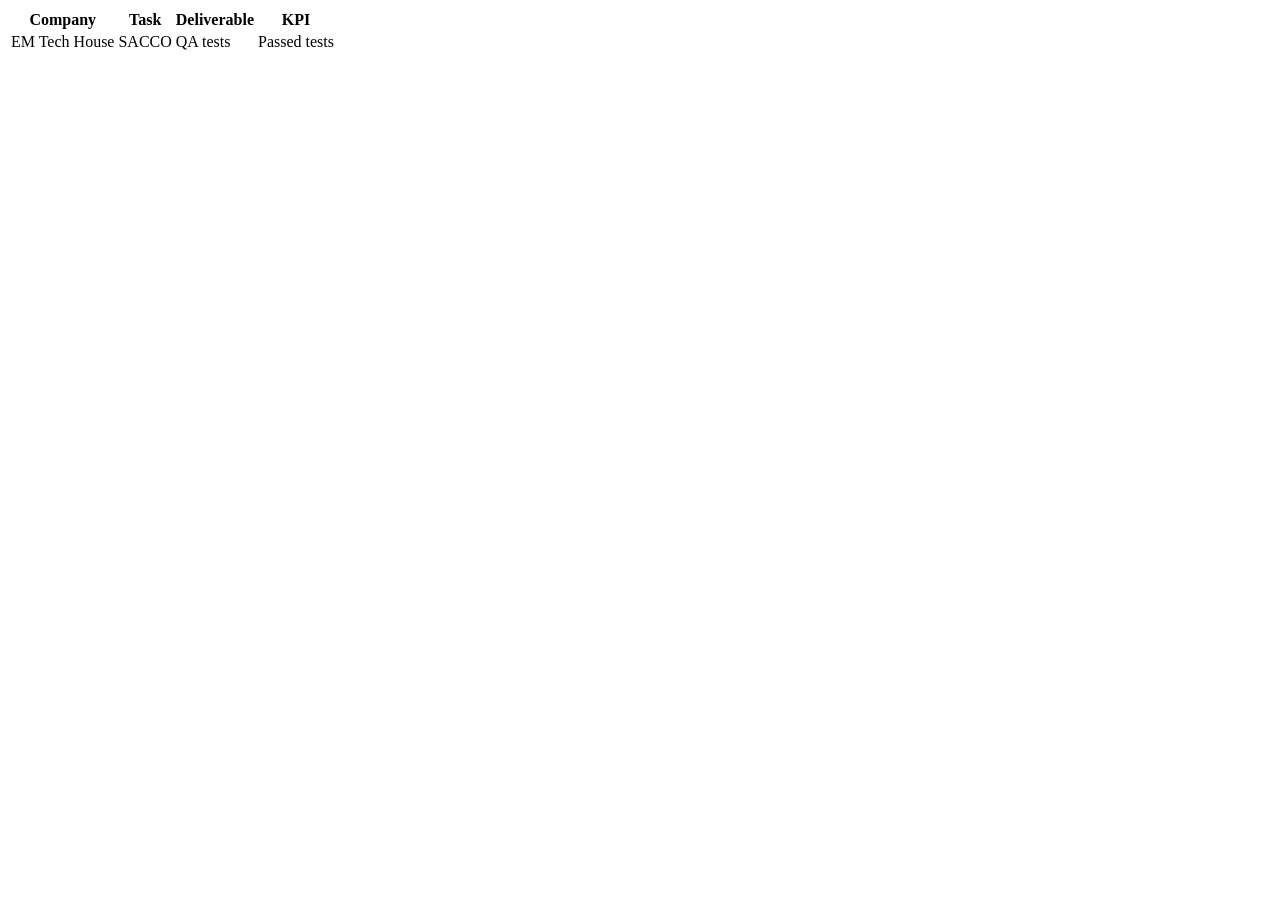
==== index.html @ 71e4b723 "first commit to save project progress" ====
<!DOCTYPE html>

    <head>
        <meta charset="utf-8">
        <meta http-equiv="X-UA-Compatible" content="IE=edge">
        <title></title>
        <meta name="description" content="">
        <meta name="viewport" content="width=device-width, initial-scale=1">
        <link rel="stylesheet" href="">
    </head>
    <body>
        <div class="table-container">
        <table>
            <tr>
                <th>Company</th>
                <th>Task</th>
                <th>Deliverable</th>
                <th>KPI</th>

            </tr>
            <tr>
                <td>EM Tech House </td>
                <td> SACCO </td>
                <td> QA tests</td>
                <td> Passed tests </td>

            </tr>

             <tr>

                
            </tr>
        </table>
        </div>
        <script src="" async defer></script>
    </body>
</html>
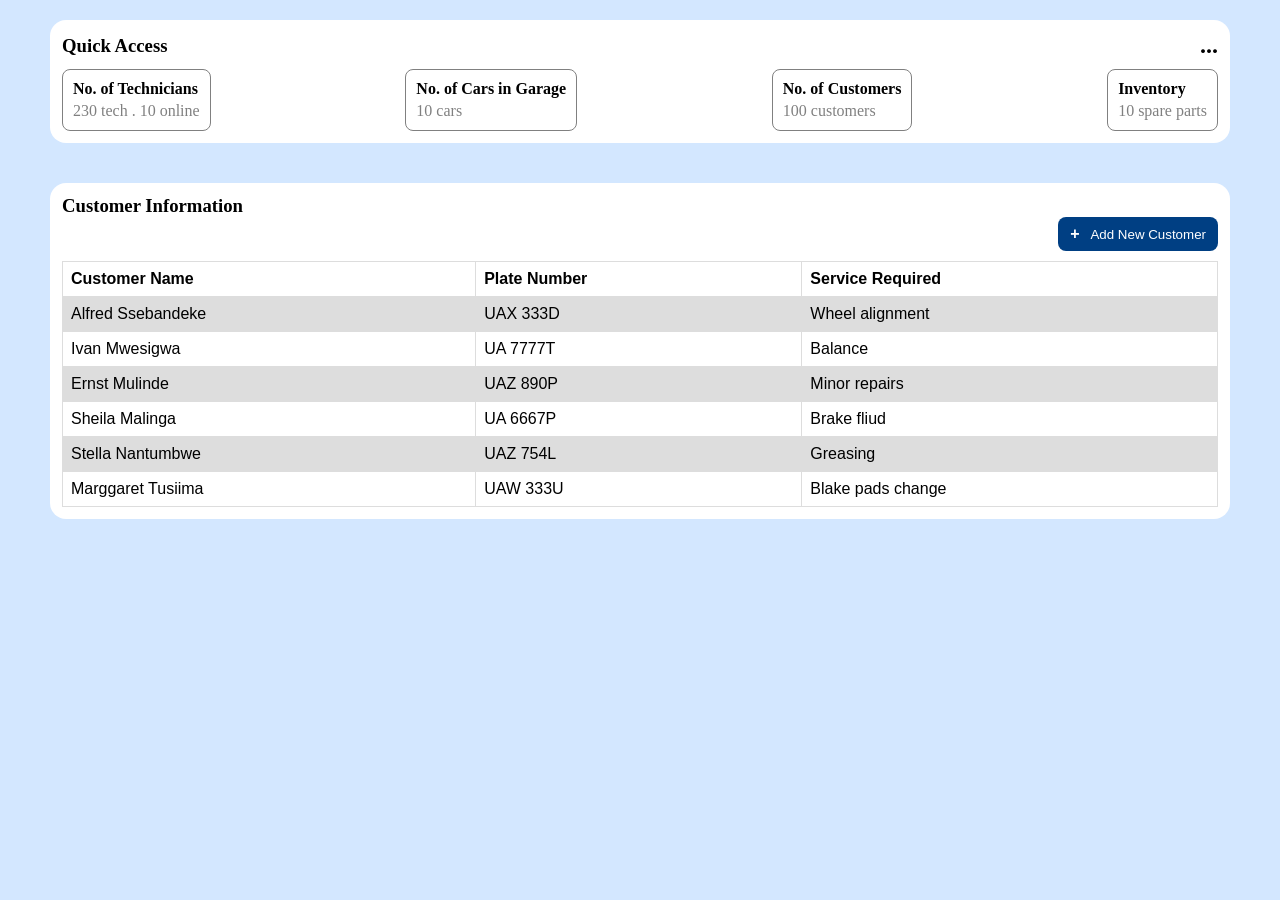
==== commit 0cf45b5e: "dashboard edits using css" ====
--- a/index.html
+++ b/index.html
@@ -1,37 +1,181 @@
 <!DOCTYPE html>
+<html lang="en">
 
-    <head>
-        <meta charset="utf-8">
-        <meta http-equiv="X-UA-Compatible" content="IE=edge">
-        <title></title>
-        <meta name="description" content="">
-        <meta name="viewport" content="width=device-width, initial-scale=1">
-        <link rel="stylesheet" href="">
-    </head>
-    <body>
-        <div class="table-container">
-        <table>
-            <tr>
-                <th>Company</th>
-                <th>Task</th>
-                <th>Deliverable</th>
-                <th>KPI</th>
+<head>
+    <meta charset="UTF-8">
+    <meta name="viewport" content="width=device-width, initial-scale=1.0">
+    <title>Oyera Bay Service - Dashboard</title>
+</head>
+<style>
+    *,
+    body {
+        margin: 0;
+        padding: 0;
+        box-sizing: border-box;
+    }
 
-            </tr>
-            <tr>
-                <td>EM Tech House </td>
-                <td> SACCO </td>
-                <td> QA tests</td>
-                <td> Passed tests </td>
+    .container {
+        width: 100%;
+        height: 100vh;
+        background-color: rgb(211, 231, 255);
+        display: flex;
+        flex-direction: column;
+    }
 
-            </tr>
+    .card-container, .table-section {
+        background-color: white;
+        margin: 20px 50px;
+        padding: 12px;
+        border-radius: 16px;
+        display: flex;
+        flex-direction: column;
+    }
 
-             <tr>
+    #quick-access-section {
+        display: flex;
+        flex-direction: row;
+        justify-content: space-between;
+        align-items: center;
+        margin-bottom: 10px;
+    }
 
-                
-            </tr>
-        </table>
+    #cards-section {
+        display: flex;
+        justify-content: space-between;
+    }
+
+    #cards-section section {
+        padding: 10px;
+        border-width: 1px;
+        border-style: solid;
+        border-color: grey;
+        border-radius: 8px;
+    }
+
+    .card-title {
+        margin-bottom: 4px;
+        font-weight: bold;
+    }
+
+    .sub-title {
+        color: grey;
+    }
+
+    table {
+        font-family: arial, sans-serif;
+        border-collapse: collapse;
+        width: 100%;
+    }
+
+    td,
+    th {
+        border: 1px solid #dddddd;
+        text-align: left;
+        padding: 8px;
+    }
+
+    tr:nth-child(even) {
+        background-color: #dddddd;
+    }
+
+    #table-btn {
+        display: flex;
+        justify-content: end;
+        margin-bottom: 10px;
+    }
+
+    button {
+        padding: 8px 12px;
+        background-color: rgb(0, 63, 131);
+        color: white;
+        border: none;
+        border-radius: 8px;
+        cursor: pointer;
+    }
+
+    .icon{
+        font-size: 16px;
+        font-weight: bold;
+        margin-right: 8px;
+    }
+
+    .more {
+        font-size: 24px;
+        font-weight: bold;
+    }
+</style>
+
+<body>
+    <div class="container">
+        <div class="card-container">
+            <div id="quick-access-section">
+                <h3>Quick Access</h3>
+                <p class="more">...</p>
+            </div>
+            <div id="cards-section">
+                <section>
+                    <p class="card-title">No. of Technicians</p>
+                    <p class="sub-title"><span>230 tech .</span> 10 online</p>
+                </section>
+                <section>
+                    <p class="card-title">No. of Cars in Garage</p>
+                    <p class="sub-title"><span>10 cars</span></p>
+                </section>
+                <section>
+                    <p class="card-title">No. of Customers</p>
+                    <p class="sub-title">100 customers</p>
+                </section>
+                <section>
+                    <p class="card-title">Inventory</p>
+                    <p class="sub-title"><span>10 spare parts</span></p>
+                </section>
+            </div>
         </div>
-        <script src="" async defer></script>
-    </body>
+        <div class="table-section">
+            <h3>Customer Information</h3>
+            <div id="table-btn">
+                <button type="button"><span class="icon">+</span> Add New Customer</button>
+            </div>
+    
+            <table>
+                <tr>
+                    <th>Customer Name</th>
+                    <th>Plate Number</th>
+                    <th>Service Required</th>
+                </tr>
+                <tr>
+                    <td>Alfred Ssebandeke</td>
+                    <td>UAX 333D</td>
+                    <td>Wheel alignment</td>
+                </tr>
+                <tr>
+                    <td>Ivan Mwesigwa</td>
+                    <td>UA 7777T</td>
+                    <td>Balance</td>
+                </tr>
+                <tr>
+                    <td>Ernst Mulinde</td>
+                    <td>UAZ 890P</td>
+                    <td>Minor repairs</td>
+                </tr>
+                <tr>
+                    <td>Sheila Malinga</td>
+                    <td>UA 6667P</td>
+                    <td>Brake fliud</td>
+                </tr>
+                <tr>
+                    <td>Stella Nantumbwe</td>
+                    <td>UAZ 754L</td>
+                    <td>Greasing</td>
+                </tr>
+                <tr>
+                    <td>Marggaret Tusiima</td>
+                    <td>UAW 333U</td>
+                    <td>Blake pads change</td>
+                </tr>
+            </table>
+        </div>
+    </div>
+</body>
+
 </html>
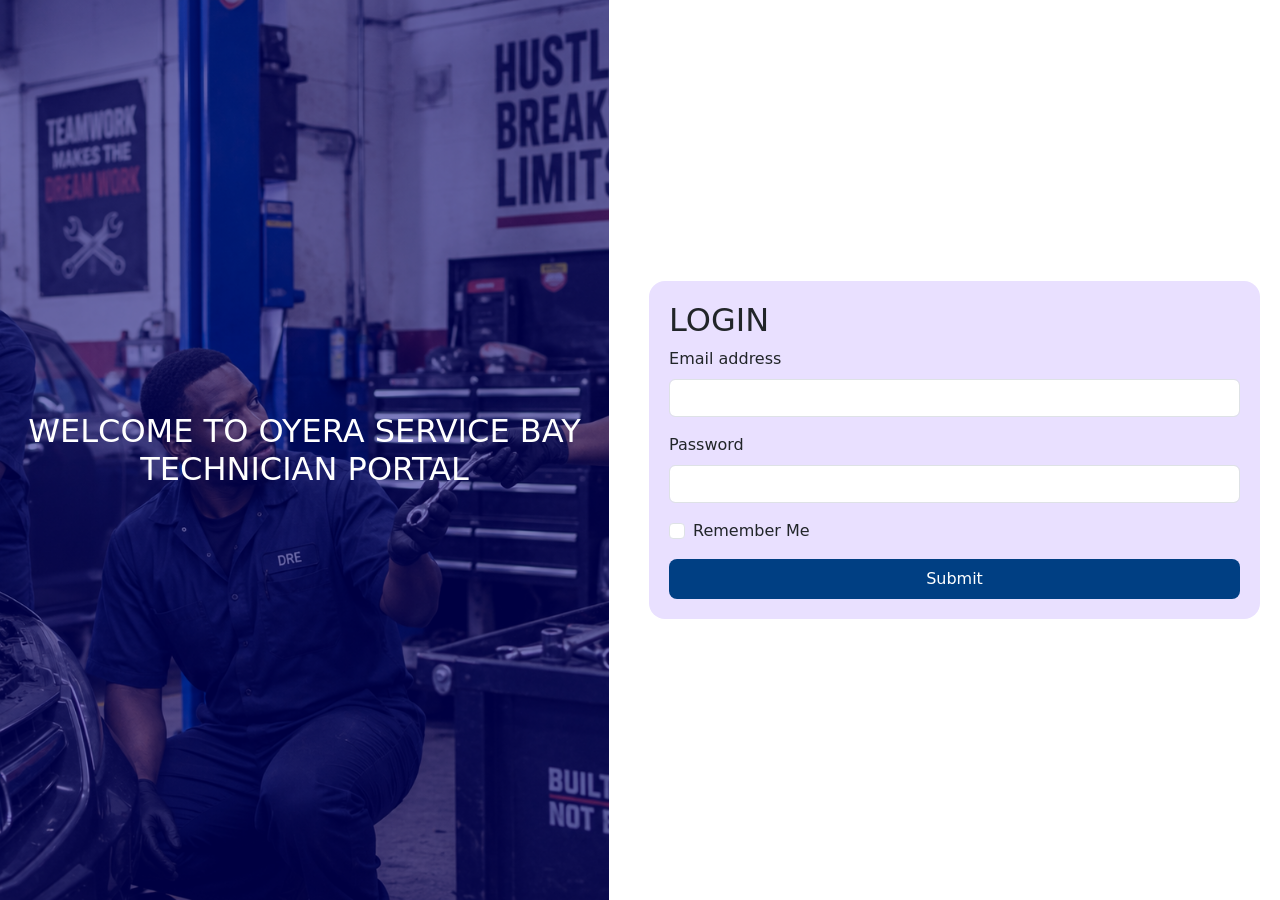
==== commit 6c061b35: "login page creation" ====
--- a/index.html
+++ b/index.html
@@ -4,177 +4,43 @@
 <head>
     <meta charset="UTF-8">
     <meta name="viewport" content="width=device-width, initial-scale=1.0">
-    <title>Oyera Bay Service - Dashboard</title>
+    <title>OYERA SERVICE BAY</title>
+    <link rel="stylesheet" href="bootstrap/style.css">
+    <link rel="stylesheet" href="style.css">
 </head>
-<style>
-    *,
-    body {
-        margin: 0;
-        padding: 0;
-        box-sizing: border-box;
-    }
-
-    .container {
-        width: 100%;
-        height: 100vh;
-        background-color: rgb(211, 231, 255);
-        display: flex;
-        flex-direction: column;
-    }
-
-    .card-container, .table-section {
-        background-color: white;
-        margin: 20px 50px;
-        padding: 12px;
-        border-radius: 16px;
-        display: flex;
-        flex-direction: column;
-    }
-
-    #quick-access-section {
-        display: flex;
-        flex-direction: row;
-        justify-content: space-between;
-        align-items: center;
-        margin-bottom: 10px;
-    }
-
-    #cards-section {
-        display: flex;
-        justify-content: space-between;
-    }
-
-    #cards-section section {
-        padding: 10px;
-        border-width: 1px;
-        border-style: solid;
-        border-color: grey;
-        border-radius: 8px;
-    }
-
-    .card-title {
-        margin-bottom: 4px;
-        font-weight: bold;
-    }
-
-    .sub-title {
-        color: grey;
-    }
-
-    table {
-        font-family: arial, sans-serif;
-        border-collapse: collapse;
-        width: 100%;
-    }
-
-    td,
-    th {
-        border: 1px solid #dddddd;
-        text-align: left;
-        padding: 8px;
-    }
-
-    tr:nth-child(even) {
-        background-color: #dddddd;
-    }
-
-    #table-btn {
-        display: flex;
-        justify-content: end;
-        margin-bottom: 10px;
-    }
-
-    button {
-        padding: 8px 12px;
-        background-color: rgb(0, 63, 131);
-        color: white;
-        border: none;
-        border-radius: 8px;
-        cursor: pointer;
-    }
-
-    .icon{
-        font-size: 16px;
-        font-weight: bold;
-        margin-right: 8px;
-    }
-
-    .more {
-        font-size: 24px;
-        font-weight: bold;
-    }
-</style>
 
 <body>
-    <div class="container">
-        <div class="card-container">
-            <div id="quick-access-section">
-                <h3>Quick Access</h3>
-                <p class="more">...</p>
-            </div>
-            <div id="cards-section">
-                <section>
-                    <p class="card-title">No. of Technicians</p>
-                    <p class="sub-title"><span>230 tech .</span> 10 online</p>
-                </section>
-                <section>
-                    <p class="card-title">No. of Cars in Garage</p>
-                    <p class="sub-title"><span>10 cars</span></p>
-                </section>
-                <section>
-                    <p class="card-title">No. of Customers</p>
-                    <p class="sub-title">100 customers</p>
-                </section>
-                <section>
-                    <p class="card-title">Inventory</p>
-                    <p class="sub-title"><span>10 spare parts</span></p>
-                </section>
-            </div>
+    <div class="login-container">
+        <div class="login-img text-bg-dark">
+  <img src="images/mechanics.png" class="card-img" alt="...">
+  
+  <div class="card-img-overlay">
+    <h2 class="card-text">WELCOME TO OYERA SERVICE BAY TECHNICIAN PORTAL</h2>
+    
+  </div>
+</div>
+
+        <div class="login-form">
+            <h2>LOGIN</h2>
+            <form>
+                <div class="mb-3">
+                    <label for="exampleInputEmail1" class="form-label">Email address</label>
+                    <input type="email" class="form-control" id="exampleInputEmail1" aria-describedby="emailHelp">
+                    
+                </div>
+                <div class="mb-3">
+                    <label for="exampleInputPassword1" class="form-label">Password</label>
+                    <input type="password" class="form-control" id="exampleInputPassword1">
+                </div>
+                <div class="mb-3 form-check">
+                    <input type="checkbox" class="form-check-input" id="exampleCheck1">
+                    <label class="form-check-label" for="exampleCheck1">Remember Me</label>
+                </div>
+                <a href="dashboard.html"><button type="button" class="btn-login" >Submit</button></a>
+            </form>
+
         </div>
-        <div class="table-section">
-            <h3>Customer Information</h3>
-            <div id="table-btn">
-                <button type="button"><span class="icon">+</span> Add New Customer</button>
-            </div>
-    
-            <table>
-                <tr>
-                    <th>Customer Name</th>
-                    <th>Plate Number</th>
-                    <th>Service Required</th>
-                </tr>
-                <tr>
-                    <td>Alfred Ssebandeke</td>
-                    <td>UAX 333D</td>
-                    <td>Wheel alignment</td>
-                </tr>
-                <tr>
-                    <td>Ivan Mwesigwa</td>
-                    <td>UA 7777T</td>
-                    <td>Balance</td>
-                </tr>
-                <tr>
-                    <td>Ernst Mulinde</td>
-                    <td>UAZ 890P</td>
-                    <td>Minor repairs</td>
-                </tr>
-                <tr>
-                    <td>Sheila Malinga</td>
-                    <td>UA 6667P</td>
-                    <td>Brake fliud</td>
-                </tr>
-                <tr>
-                    <td>Stella Nantumbwe</td>
-                    <td>UAZ 754L</td>
-                    <td>Greasing</td>
-                </tr>
-                <tr>
-                    <td>Marggaret Tusiima</td>
-                    <td>UAW 333U</td>
-                    <td>Blake pads change</td>
-                </tr>
-            </table>
-        </div>
+
     </div>
 </body>
 
--- a/bootstrap/style.css
+++ b/bootstrap/style.css
@@ -0,0 +1,6 @@
+@charset "UTF-8";/*!
+ * Bootstrap  v5.3.8 (https://getbootstrap.com/)
+ * Copyright 2011-2025 The Bootstrap Authors
+ * Licensed under MIT (https://github.com/twbs/bootstrap/blob/main/LICENSE)
+ */:root,[data-bs-theme=light]{--bs-blue:#0d6efd;--bs-indigo:#6610f2;--bs-purple:#6f42c1;--bs-pink:#d63384;--bs-red:#dc3545;--bs-orange:#fd7e14;--bs-yellow:#ffc107;--bs-green:#198754;--bs-teal:#20c997;--bs-cyan:#0dcaf0;--bs-black:#000;--bs-white:#fff;--bs-gray:#6c757d;--bs-gray-dark:#343a40;--bs-gray-100:#f8f9fa;--bs-gray-200:#e9ecef;--bs-gray-300:#dee2e6;--bs-gray-400:#ced4da;--bs-gray-500:#adb5bd;--bs-gray-600:#6c757d;--bs-gray-700:#495057;--bs-gray-800:#343a40;--bs-gray-900:#212529;--bs-primary:#0d6efd;--bs-secondary:#6c757d;--bs-success:#198754;--bs-info:#0dcaf0;--bs-warning:#ffc107;--bs-danger:#dc3545;--bs-light:#f8f9fa;--bs-dark:#212529;--bs-primary-rgb:13,110,253;--bs-secondary-rgb:108,117,125;--bs-success-rgb:25,135,84;--bs-info-rgb:13,202,240;--bs-warning-rgb:255,193,7;--bs-danger-rgb:220,53,69;--bs-light-rgb:248,249,250;--bs-dark-rgb:33,37,41;--bs-primary-text-emphasis:#052c65;--bs-secondary-text-emphasis:#2b2f32;--bs-success-text-emphasis:#0a3622;--bs-info-text-emphasis:#055160;--bs-warning-text-emphasis:#664d03;--bs-danger-text-emphasis:#58151c;--bs-light-text-emphasis:#495057;--bs-dark-text-emphasis:#495057;--bs-primary-bg-subtle:#cfe2ff;--bs-secondary-bg-subtle:#e2e3e5;--bs-success-bg-subtle:#d1e7dd;--bs-info-bg-subtle:#cff4fc;--bs-warning-bg-subtle:#fff3cd;--bs-danger-bg-subtle:#f8d7da;--bs-light-bg-subtle:#fcfcfd;--bs-dark-bg-subtle:#ced4da;--bs-primary-border-subtle:#9ec5fe;--bs-secondary-border-subtle:#c4c8cb;--bs-success-border-subtle:#a3cfbb;--bs-info-border-subtle:#9eeaf9;--bs-warning-border-subtle:#ffe69c;--bs-danger-border-subtle:#f1aeb5;--bs-light-border-subtle:#e9ecef;--bs-dark-border-subtle:#adb5bd;--bs-white-rgb:255,255,255;--bs-black-rgb:0,0,0;--bs-font-sans-serif:system-ui,-apple-system,"Segoe UI",Roboto,"Helvetica Neue","Noto Sans","Liberation Sans",Arial,sans-serif,"Apple Color Emoji","Segoe UI Emoji","Segoe UI Symbol","Noto Color Emoji";--bs-font-monospace:SFMono-Regular,Menlo,Monaco,Consolas,"Liberation Mono","Courier New",monospace;--bs-gradient:linear-gradient(180deg, rgba(255, 255, 255, 0.15), rgba(255, 255, 255, 0));--bs-body-font-family:var(--bs-font-sans-serif);--bs-body-font-size:1rem;--bs-body-font-weight:400;--bs-body-line-height:1.5;--bs-body-color:#212529;--bs-body-color-rgb:33,37,41;--bs-body-bg:#fff;--bs-body-bg-rgb:255,255,255;--bs-emphasis-color:#000;--bs-emphasis-color-rgb:0,0,0;--bs-secondary-color:rgba(33, 37, 41, 0.75);--bs-secondary-color-rgb:33,37,41;--bs-secondary-bg:#e9ecef;--bs-secondary-bg-rgb:233,236,239;--bs-tertiary-color:rgba(33, 37, 41, 0.5);--bs-tertiary-color-rgb:33,37,41;--bs-tertiary-bg:#f8f9fa;--bs-tertiary-bg-rgb:248,249,250;--bs-heading-color:inherit;--bs-link-color:#0d6efd;--bs-link-color-rgb:13,110,253;--bs-link-decoration:underline;--bs-link-hover-color:#0a58ca;--bs-link-hover-color-rgb:10,88,202;--bs-code-color:#d63384;--bs-highlight-color:#212529;--bs-highlight-bg:#fff3cd;--bs-border-width:1px;--bs-border-style:solid;--bs-border-color:#dee2e6;--bs-border-color-translucent:rgba(0, 0, 0, 0.175);--bs-border-radius:0.375rem;--bs-border-radius-sm:0.25rem;--bs-border-radius-lg:0.5rem;--bs-border-radius-xl:1rem;--bs-border-radius-xxl:2rem;--bs-border-radius-2xl:var(--bs-border-radius-xxl);--bs-border-radius-pill:50rem;--bs-box-shadow:0 0.5rem 1rem rgba(0, 0, 0, 0.15);--bs-box-shadow-sm:0 0.125rem 0.25rem rgba(0, 0, 0, 0.075);--bs-box-shadow-lg:0 1rem 3rem rgba(0, 0, 0, 0.175);--bs-box-shadow-inset:inset 0 1px 2px rgba(0, 0, 0, 0.075);--bs-focus-ring-width:0.25rem;--bs-focus-ring-opacity:0.25;--bs-focus-ring-color:rgba(13, 110, 253, 0.25);--bs-form-valid-color:#198754;--bs-form-valid-border-color:#198754;--bs-form-invalid-color:#dc3545;--bs-form-invalid-border-color:#dc3545}[data-bs-theme=dark]{color-scheme:dark;--bs-body-color:#dee2e6;--bs-body-color-rgb:222,226,230;--bs-body-bg:#212529;--bs-body-bg-rgb:33,37,41;--bs-emphasis-color:#fff;--bs-emphasis-color-rgb:255,255,255;--bs-secondary-color:rgba(222, 226, 230, 0.75);--bs-secondary-color-rgb:222,226,230;--bs-secondary-bg:#343a40;--bs-secondary-bg-rgb:52,58,64;--bs-tertiary-color:rgba(222, 226, 230, 0.5);--bs-tertiary-color-rgb:222,226,230;--bs-tertiary-bg:#2b3035;--bs-tertiary-bg-rgb:43,48,53;--bs-primary-text-emphasis:#6ea8fe;--bs-secondary-text-emphasis:#a7acb1;--bs-success-text-emphasis:#75b798;--bs-info-text-emphasis:#6edff6;--bs-warning-text-emphasis:#ffda6a;--bs-danger-text-emphasis:#ea868f;--bs-light-text-emphasis:#f8f9fa;--bs-dark-text-emphasis:#dee2e6;--bs-primary-bg-subtle:#031633;--bs-secondary-bg-subtle:#161719;--bs-success-bg-subtle:#051b11;--bs-info-bg-subtle:#032830;--bs-warning-bg-subtle:#332701;--bs-danger-bg-subtle:#2c0b0e;--bs-light-bg-subtle:#343a40;--bs-dark-bg-subtle:#1a1d20;--bs-primary-border-subtle:#084298;--bs-secondary-border-subtle:#41464b;--bs-success-border-subtle:#0f5132;--bs-info-border-subtle:#087990;--bs-warning-border-subtle:#997404;--bs-danger-border-subtle:#842029;--bs-light-border-subtle:#495057;--bs-dark-border-subtle:#343a40;--bs-heading-color:inherit;--bs-link-color:#6ea8fe;--bs-link-hover-color:#8bb9fe;--bs-link-color-rgb:110,168,254;--bs-link-hover-color-rgb:139,185,254;--bs-code-color:#e685b5;--bs-highlight-color:#dee2e6;--bs-highlight-bg:#664d03;--bs-border-color:#495057;--bs-border-color-translucent:rgba(255, 255, 255, 0.15);--bs-form-valid-color:#75b798;--bs-form-valid-border-color:#75b798;--bs-form-invalid-color:#ea868f;--bs-form-invalid-border-color:#ea868f}*,::after,::before{box-sizing:border-box}@media (prefers-reduced-motion:no-preference){:root{scroll-behavior:smooth}}body{margin:0;font-family:var(--bs-body-font-family);font-size:var(--bs-body-font-size);font-weight:var(--bs-body-font-weight);line-height:var(--bs-body-line-height);color:var(--bs-body-color);text-align:var(--bs-body-text-align);background-color:var(--bs-body-bg);-webkit-text-size-adjust:100%;-webkit-tap-highlight-color:transparent}hr{margin:1rem 0;color:inherit;border:0;border-top:var(--bs-border-width) solid;opacity:.25}.h1,.h2,.h3,.h4,.h5,.h6,h1,h2,h3,h4,h5,h6{margin-top:0;margin-bottom:.5rem;font-weight:500;line-height:1.2;color:var(--bs-heading-color)}.h1,h1{font-size:calc(1.375rem + 1.5vw)}@media (min-width:1200px){.h1,h1{font-size:2.5rem}}.h2,h2{font-size:calc(1.325rem + .9vw)}@media (min-width:1200px){.h2,h2{font-size:2rem}}.h3,h3{font-size:calc(1.3rem + .6vw)}@media (min-width:1200px){.h3,h3{font-size:1.75rem}}.h4,h4{font-size:calc(1.275rem + .3vw)}@media (min-width:1200px){.h4,h4{font-size:1.5rem}}.h5,h5{font-size:1.25rem}.h6,h6{font-size:1rem}p{margin-top:0;margin-bottom:1rem}abbr[title]{-webkit-text-decoration:underline dotted;text-decoration:underline dotted;cursor:help;-webkit-text-decoration-skip-ink:none;text-decoration-skip-ink:none}address{margin-bottom:1rem;font-style:normal;line-height:inherit}ol,ul{padding-left:2rem}dl,ol,ul{margin-top:0;margin-bottom:1rem}ol ol,ol ul,ul ol,ul ul{margin-bottom:0}dt{font-weight:700}dd{margin-bottom:.5rem;margin-left:0}blockquote{margin:0 0 1rem}b,strong{font-weight:bolder}.small,small{font-size:.875em}.mark,mark{padding:.1875em;color:var(--bs-highlight-color);background-color:var(--bs-highlight-bg)}sub,sup{position:relative;font-size:.75em;line-height:0;vertical-align:baseline}sub{bottom:-.25em}sup{top:-.5em}a{color:rgba(var(--bs-link-color-rgb),var(--bs-link-opacity,1));text-decoration:underline}a:hover{--bs-link-color-rgb:var(--bs-link-hover-color-rgb)}a:not([href]):not([class]),a:not([href]):not([class]):hover{color:inherit;text-decoration:none}code,kbd,pre,samp{font-family:var(--bs-font-monospace);font-size:1em}pre{display:block;margin-top:0;margin-bottom:1rem;overflow:auto;font-size:.875em}pre code{font-size:inherit;color:inherit;word-break:normal}code{font-size:.875em;color:var(--bs-code-color);word-wrap:break-word}a>code{color:inherit}kbd{padding:.1875rem .375rem;font-size:.875em;color:var(--bs-body-bg);background-color:var(--bs-body-color);border-radius:.25rem}kbd kbd{padding:0;font-size:1em}figure{margin:0 0 1rem}img,svg{vertical-align:middle}table{caption-side:bottom;border-collapse:collapse}caption{padding-top:.5rem;padding-bottom:.5rem;color:var(--bs-secondary-color);text-align:left}th{text-align:inherit;text-align:-webkit-match-parent}tbody,td,tfoot,th,thead,tr{border-color:inherit;border-style:solid;border-width:0}label{display:inline-block}button{border-radius:0}button:focus:not(:focus-visible){outline:0}button,input,optgroup,select,textarea{margin:0;font-family:inherit;font-size:inherit;line-height:inherit}button,select{text-transform:none}[role=button]{cursor:pointer}select{word-wrap:normal}select:disabled{opacity:1}[list]:not([type=date]):not([type=datetime-local]):not([type=month]):not([type=week]):not([type=time])::-webkit-calendar-picker-indicator{display:none!important}[type=button],[type=reset],[type=submit],button{-webkit-appearance:button}[type=button]:not(:disabled),[type=reset]:not(:disabled),[type=submit]:not(:disabled),button:not(:disabled){cursor:pointer}::-moz-focus-inner{padding:0;border-style:none}textarea{resize:vertical}fieldset{min-width:0;padding:0;margin:0;border:0}legend{float:left;width:100%;padding:0;margin-bottom:.5rem;line-height:inherit;font-size:calc(1.275rem + .3vw)}@media (min-width:1200px){legend{font-size:1.5rem}}legend+*{clear:left}::-webkit-datetime-edit-day-field,::-webkit-datetime-edit-fields-wrapper,::-webkit-datetime-edit-hour-field,::-webkit-datetime-edit-minute,::-webkit-datetime-edit-month-field,::-webkit-datetime-edit-text,::-webkit-datetime-edit-year-field{padding:0}::-webkit-inner-spin-button{height:auto}[type=search]{-webkit-appearance:textfield;outline-offset:-2px}[type=search]::-webkit-search-cancel-button{cursor:pointer;filter:grayscale(1)}::-webkit-search-decoration{-webkit-appearance:none}::-webkit-color-swatch-wrapper{padding:0}::-webkit-file-upload-button{font:inherit;-webkit-appearance:button}::file-selector-button{font:inherit;-webkit-appearance:button}output{display:inline-block}iframe{border:0}summary{display:list-item;cursor:pointer}progress{vertical-align:baseline}[hidden]{display:none!important}.lead{font-size:1.25rem;font-weight:300}.display-1{font-weight:300;line-height:1.2;font-size:calc(1.625rem + 4.5vw)}@media (min-width:1200px){.display-1{font-size:5rem}}.display-2{font-weight:300;line-height:1.2;font-size:calc(1.575rem + 3.9vw)}@media (min-width:1200px){.display-2{font-size:4.5rem}}.display-3{font-weight:300;line-height:1.2;font-size:calc(1.525rem + 3.3vw)}@media (min-width:1200px){.display-3{font-size:4rem}}.display-4{font-weight:300;line-height:1.2;font-size:calc(1.475rem + 2.7vw)}@media (min-width:1200px){.display-4{font-size:3.5rem}}.display-5{font-weight:300;line-height:1.2;font-size:calc(1.425rem + 2.1vw)}@media (min-width:1200px){.display-5{font-size:3rem}}.display-6{font-weight:300;line-height:1.2;font-size:calc(1.375rem + 1.5vw)}@media (min-width:1200px){.display-6{font-size:2.5rem}}.list-unstyled{padding-left:0;list-style:none}.list-inline{padding-left:0;list-style:none}.list-inline-item{display:inline-block}.list-inline-item:not(:last-child){margin-right:.5rem}.initialism{font-size:.875em;text-transform:uppercase}.blockquote{margin-bottom:1rem;font-size:1.25rem}.blockquote>:last-child{margin-bottom:0}.blockquote-footer{margin-top:-1rem;margin-bottom:1rem;font-size:.875em;color:#6c757d}.blockquote-footer::before{content:"— "}.img-fluid{max-width:100%;height:auto}.img-thumbnail{padding:.25rem;background-color:var(--bs-body-bg);border:var(--bs-border-width) solid var(--bs-border-color);border-radius:var(--bs-border-radius);max-width:100%;height:auto}.figure{display:inline-block}.figure-img{margin-bottom:.5rem;line-height:1}.figure-caption{font-size:.875em;color:var(--bs-secondary-color)}.container,.container-fluid,.container-lg,.container-md,.container-sm,.container-xl,.container-xxl{--bs-gutter-x:1.5rem;--bs-gutter-y:0;width:100%;padding-right:calc(var(--bs-gutter-x) * .5);padding-left:calc(var(--bs-gutter-x) * .5);margin-right:auto;margin-left:auto}@media (min-width:576px){.container,.container-sm{max-width:540px}}@media (min-width:768px){.container,.container-md,.container-sm{max-width:720px}}@media (min-width:992px){.container,.container-lg,.container-md,.container-sm{max-width:960px}}@media (min-width:1200px){.container,.container-lg,.container-md,.container-sm,.container-xl{max-width:1140px}}@media (min-width:1400px){.container,.container-lg,.container-md,.container-sm,.container-xl,.container-xxl{max-width:1320px}}:root{--bs-breakpoint-xs:0;--bs-breakpoint-sm:576px;--bs-breakpoint-md:768px;--bs-breakpoint-lg:992px;--bs-breakpoint-xl:1200px;--bs-breakpoint-xxl:1400px}.row{--bs-gutter-x:1.5rem;--bs-gutter-y:0;display:flex;flex-wrap:wrap;margin-top:calc(-1 * var(--bs-gutter-y));margin-right:calc(-.5 * var(--bs-gutter-x));margin-left:calc(-.5 * var(--bs-gutter-x))}.row>*{flex-shrink:0;width:100%;max-width:100%;padding-right:calc(var(--bs-gutter-x) * .5);padding-left:calc(var(--bs-gutter-x) * .5);margin-top:var(--bs-gutter-y)}.col{flex:1 0 0}.row-cols-auto>*{flex:0 0 auto;width:auto}.row-cols-1>*{flex:0 0 auto;width:100%}.row-cols-2>*{flex:0 0 auto;width:50%}.row-cols-3>*{flex:0 0 auto;width:33.33333333%}.row-cols-4>*{flex:0 0 auto;width:25%}.row-cols-5>*{flex:0 0 auto;width:20%}.row-cols-6>*{flex:0 0 auto;width:16.66666667%}.col-auto{flex:0 0 auto;width:auto}.col-1{flex:0 0 auto;width:8.33333333%}.col-2{flex:0 0 auto;width:16.66666667%}.col-3{flex:0 0 auto;width:25%}.col-4{flex:0 0 auto;width:33.33333333%}.col-5{flex:0 0 auto;width:41.66666667%}.col-6{flex:0 0 auto;width:50%}.col-7{flex:0 0 auto;width:58.33333333%}.col-8{flex:0 0 auto;width:66.66666667%}.col-9{flex:0 0 auto;width:75%}.col-10{flex:0 0 auto;width:83.33333333%}.col-11{flex:0 0 auto;width:91.66666667%}.col-12{flex:0 0 auto;width:100%}.offset-1{margin-left:8.33333333%}.offset-2{margin-left:16.66666667%}.offset-3{margin-left:25%}.offset-4{margin-left:33.33333333%}.offset-5{margin-left:41.66666667%}.offset-6{margin-left:50%}.offset-7{margin-left:58.33333333%}.offset-8{margin-left:66.66666667%}.offset-9{margin-left:75%}.offset-10{margin-left:83.33333333%}.offset-11{margin-left:91.66666667%}.g-0,.gx-0{--bs-gutter-x:0}.g-0,.gy-0{--bs-gutter-y:0}.g-1,.gx-1{--bs-gutter-x:0.25rem}.g-1,.gy-1{--bs-gutter-y:0.25rem}.g-2,.gx-2{--bs-gutter-x:0.5rem}.g-2,.gy-2{--bs-gutter-y:0.5rem}.g-3,.gx-3{--bs-gutter-x:1rem}.g-3,.gy-3{--bs-gutter-y:1rem}.g-4,.gx-4{--bs-gutter-x:1.5rem}.g-4,.gy-4{--bs-gutter-y:1.5rem}.g-5,.gx-5{--bs-gutter-x:3rem}.g-5,.gy-5{--bs-gutter-y:3rem}@media (min-width:576px){.col-sm{flex:1 0 0}.row-cols-sm-auto>*{flex:0 0 auto;width:auto}.row-cols-sm-1>*{flex:0 0 auto;width:100%}.row-cols-sm-2>*{flex:0 0 auto;width:50%}.row-cols-sm-3>*{flex:0 0 auto;width:33.33333333%}.row-cols-sm-4>*{flex:0 0 auto;width:25%}.row-cols-sm-5>*{flex:0 0 auto;width:20%}.row-cols-sm-6>*{flex:0 0 auto;width:16.66666667%}.col-sm-auto{flex:0 0 auto;width:auto}.col-sm-1{flex:0 0 auto;width:8.33333333%}.col-sm-2{flex:0 0 auto;width:16.66666667%}.col-sm-3{flex:0 0 auto;width:25%}.col-sm-4{flex:0 0 auto;width:33.33333333%}.col-sm-5{flex:0 0 auto;width:41.66666667%}.col-sm-6{flex:0 0 auto;width:50%}.col-sm-7{flex:0 0 auto;width:58.33333333%}.col-sm-8{flex:0 0 auto;width:66.66666667%}.col-sm-9{flex:0 0 auto;width:75%}.col-sm-10{flex:0 0 auto;width:83.33333333%}.col-sm-11{flex:0 0 auto;width:91.66666667%}.col-sm-12{flex:0 0 auto;width:100%}.offset-sm-0{margin-left:0}.offset-sm-1{margin-left:8.33333333%}.offset-sm-2{margin-left:16.66666667%}.offset-sm-3{margin-left:25%}.offset-sm-4{margin-left:33.33333333%}.offset-sm-5{margin-left:41.66666667%}.offset-sm-6{margin-left:50%}.offset-sm-7{margin-left:58.33333333%}.offset-sm-8{margin-left:66.66666667%}.offset-sm-9{margin-left:75%}.offset-sm-10{margin-left:83.33333333%}.offset-sm-11{margin-left:91.66666667%}.g-sm-0,.gx-sm-0{--bs-gutter-x:0}.g-sm-0,.gy-sm-0{--bs-gutter-y:0}.g-sm-1,.gx-sm-1{--bs-gutter-x:0.25rem}.g-sm-1,.gy-sm-1{--bs-gutter-y:0.25rem}.g-sm-2,.gx-sm-2{--bs-gutter-x:0.5rem}.g-sm-2,.gy-sm-2{--bs-gutter-y:0.5rem}.g-sm-3,.gx-sm-3{--bs-gutter-x:1rem}.g-sm-3,.gy-sm-3{--bs-gutter-y:1rem}.g-sm-4,.gx-sm-4{--bs-gutter-x:1.5rem}.g-sm-4,.gy-sm-4{--bs-gutter-y:1.5rem}.g-sm-5,.gx-sm-5{--bs-gutter-x:3rem}.g-sm-5,.gy-sm-5{--bs-gutter-y:3rem}}@media (min-width:768px){.col-md{flex:1 0 0}.row-cols-md-auto>*{flex:0 0 auto;width:auto}.row-cols-md-1>*{flex:0 0 auto;width:100%}.row-cols-md-2>*{flex:0 0 auto;width:50%}.row-cols-md-3>*{flex:0 0 auto;width:33.33333333%}.row-cols-md-4>*{flex:0 0 auto;width:25%}.row-cols-md-5>*{flex:0 0 auto;width:20%}.row-cols-md-6>*{flex:0 0 auto;width:16.66666667%}.col-md-auto{flex:0 0 auto;width:auto}.col-md-1{flex:0 0 auto;width:8.33333333%}.col-md-2{flex:0 0 auto;width:16.66666667%}.col-md-3{flex:0 0 auto;width:25%}.col-md-4{flex:0 0 auto;width:33.33333333%}.col-md-5{flex:0 0 auto;width:41.66666667%}.col-md-6{flex:0 0 auto;width:50%}.col-md-7{flex:0 0 auto;width:58.33333333%}.col-md-8{flex:0 0 auto;width:66.66666667%}.col-md-9{flex:0 0 auto;width:75%}.col-md-10{flex:0 0 auto;width:83.33333333%}.col-md-11{flex:0 0 auto;width:91.66666667%}.col-md-12{flex:0 0 auto;width:100%}.offset-md-0{margin-left:0}.offset-md-1{margin-left:8.33333333%}.offset-md-2{margin-left:16.66666667%}.offset-md-3{margin-left:25%}.offset-md-4{margin-left:33.33333333%}.offset-md-5{margin-left:41.66666667%}.offset-md-6{margin-left:50%}.offset-md-7{margin-left:58.33333333%}.offset-md-8{margin-left:66.66666667%}.offset-md-9{margin-left:75%}.offset-md-10{margin-left:83.33333333%}.offset-md-11{margin-left:91.66666667%}.g-md-0,.gx-md-0{--bs-gutter-x:0}.g-md-0,.gy-md-0{--bs-gutter-y:0}.g-md-1,.gx-md-1{--bs-gutter-x:0.25rem}.g-md-1,.gy-md-1{--bs-gutter-y:0.25rem}.g-md-2,.gx-md-2{--bs-gutter-x:0.5rem}.g-md-2,.gy-md-2{--bs-gutter-y:0.5rem}.g-md-3,.gx-md-3{--bs-gutter-x:1rem}.g-md-3,.gy-md-3{--bs-gutter-y:1rem}.g-md-4,.gx-md-4{--bs-gutter-x:1.5rem}.g-md-4,.gy-md-4{--bs-gutter-y:1.5rem}.g-md-5,.gx-md-5{--bs-gutter-x:3rem}.g-md-5,.gy-md-5{--bs-gutter-y:3rem}}@media (min-width:992px){.col-lg{flex:1 0 0}.row-cols-lg-auto>*{flex:0 0 auto;width:auto}.row-cols-lg-1>*{flex:0 0 auto;width:100%}.row-cols-lg-2>*{flex:0 0 auto;width:50%}.row-cols-lg-3>*{flex:0 0 auto;width:33.33333333%}.row-cols-lg-4>*{flex:0 0 auto;width:25%}.row-cols-lg-5>*{flex:0 0 auto;width:20%}.row-cols-lg-6>*{flex:0 0 auto;width:16.66666667%}.col-lg-auto{flex:0 0 auto;width:auto}.col-lg-1{flex:0 0 auto;width:8.33333333%}.col-lg-2{flex:0 0 auto;width:16.66666667%}.col-lg-3{flex:0 0 auto;width:25%}.col-lg-4{flex:0 0 auto;width:33.33333333%}.col-lg-5{flex:0 0 auto;width:41.66666667%}.col-lg-6{flex:0 0 auto;width:50%}.col-lg-7{flex:0 0 auto;width:58.33333333%}.col-lg-8{flex:0 0 auto;width:66.66666667%}.col-lg-9{flex:0 0 auto;width:75%}.col-lg-10{flex:0 0 auto;width:83.33333333%}.col-lg-11{flex:0 0 auto;width:91.66666667%}.col-lg-12{flex:0 0 auto;width:100%}.offset-lg-0{margin-left:0}.offset-lg-1{margin-left:8.33333333%}.offset-lg-2{margin-left:16.66666667%}.offset-lg-3{margin-left:25%}.offset-lg-4{margin-left:33.33333333%}.offset-lg-5{margin-left:41.66666667%}.offset-lg-6{margin-left:50%}.offset-lg-7{margin-left:58.33333333%}.offset-lg-8{margin-left:66.66666667%}.offset-lg-9{margin-left:75%}.offset-lg-10{margin-left:83.33333333%}.offset-lg-11{margin-left:91.66666667%}.g-lg-0,.gx-lg-0{--bs-gutter-x:0}.g-lg-0,.gy-lg-0{--bs-gutter-y:0}.g-lg-1,.gx-lg-1{--bs-gutter-x:0.25rem}.g-lg-1,.gy-lg-1{--bs-gutter-y:0.25rem}.g-lg-2,.gx-lg-2{--bs-gutter-x:0.5rem}.g-lg-2,.gy-lg-2{--bs-gutter-y:0.5rem}.g-lg-3,.gx-lg-3{--bs-gutter-x:1rem}.g-lg-3,.gy-lg-3{--bs-gutter-y:1rem}.g-lg-4,.gx-lg-4{--bs-gutter-x:1.5rem}.g-lg-4,.gy-lg-4{--bs-gutter-y:1.5rem}.g-lg-5,.gx-lg-5{--bs-gutter-x:3rem}.g-lg-5,.gy-lg-5{--bs-gutter-y:3rem}}@media (min-width:1200px){.col-xl{flex:1 0 0}.row-cols-xl-auto>*{flex:0 0 auto;width:auto}.row-cols-xl-1>*{flex:0 0 auto;width:100%}.row-cols-xl-2>*{flex:0 0 auto;width:50%}.row-cols-xl-3>*{flex:0 0 auto;width:33.33333333%}.row-cols-xl-4>*{flex:0 0 auto;width:25%}.row-cols-xl-5>*{flex:0 0 auto;width:20%}.row-cols-xl-6>*{flex:0 0 auto;width:16.66666667%}.col-xl-auto{flex:0 0 auto;width:auto}.col-xl-1{flex:0 0 auto;width:8.33333333%}.col-xl-2{flex:0 0 auto;width:16.66666667%}.col-xl-3{flex:0 0 auto;width:25%}.col-xl-4{flex:0 0 auto;width:33.33333333%}.col-xl-5{flex:0 0 auto;width:41.66666667%}.col-xl-6{flex:0 0 auto;width:50%}.col-xl-7{flex:0 0 auto;width:58.33333333%}.col-xl-8{flex:0 0 auto;width:66.66666667%}.col-xl-9{flex:0 0 auto;width:75%}.col-xl-10{flex:0 0 auto;width:83.33333333%}.col-xl-11{flex:0 0 auto;width:91.66666667%}.col-xl-12{flex:0 0 auto;width:100%}.offset-xl-0{margin-left:0}.offset-xl-1{margin-left:8.33333333%}.offset-xl-2{margin-left:16.66666667%}.offset-xl-3{margin-left:25%}.offset-xl-4{margin-left:33.33333333%}.offset-xl-5{margin-left:41.66666667%}.offset-xl-6{margin-left:50%}.offset-xl-7{margin-left:58.33333333%}.offset-xl-8{margin-left:66.66666667%}.offset-xl-9{margin-left:75%}.offset-xl-10{margin-left:83.33333333%}.offset-xl-11{margin-left:91.66666667%}.g-xl-0,.gx-xl-0{--bs-gutter-x:0}.g-xl-0,.gy-xl-0{--bs-gutter-y:0}.g-xl-1,.gx-xl-1{--bs-gutter-x:0.25rem}.g-xl-1,.gy-xl-1{--bs-gutter-y:0.25rem}.g-xl-2,.gx-xl-2{--bs-gutter-x:0.5rem}.g-xl-2,.gy-xl-2{--bs-gutter-y:0.5rem}.g-xl-3,.gx-xl-3{--bs-gutter-x:1rem}.g-xl-3,.gy-xl-3{--bs-gutter-y:1rem}.g-xl-4,.gx-xl-4{--bs-gutter-x:1.5rem}.g-xl-4,.gy-xl-4{--bs-gutter-y:1.5rem}.g-xl-5,.gx-xl-5{--bs-gutter-x:3rem}.g-xl-5,.gy-xl-5{--bs-gutter-y:3rem}}@media (min-width:1400px){.col-xxl{flex:1 0 0}.row-cols-xxl-auto>*{flex:0 0 auto;width:auto}.row-cols-xxl-1>*{flex:0 0 auto;width:100%}.row-cols-xxl-2>*{flex:0 0 auto;width:50%}.row-cols-xxl-3>*{flex:0 0 auto;width:33.33333333%}.row-cols-xxl-4>*{flex:0 0 auto;width:25%}.row-cols-xxl-5>*{flex:0 0 auto;width:20%}.row-cols-xxl-6>*{flex:0 0 auto;width:16.66666667%}.col-xxl-auto{flex:0 0 auto;width:auto}.col-xxl-1{flex:0 0 auto;width:8.33333333%}.col-xxl-2{flex:0 0 auto;width:16.66666667%}.col-xxl-3{flex:0 0 auto;width:25%}.col-xxl-4{flex:0 0 auto;width:33.33333333%}.col-xxl-5{flex:0 0 auto;width:41.66666667%}.col-xxl-6{flex:0 0 auto;width:50%}.col-xxl-7{flex:0 0 auto;width:58.33333333%}.col-xxl-8{flex:0 0 auto;width:66.66666667%}.col-xxl-9{flex:0 0 auto;width:75%}.col-xxl-10{flex:0 0 auto;width:83.33333333%}.col-xxl-11{flex:0 0 auto;width:91.66666667%}.col-xxl-12{flex:0 0 auto;width:100%}.offset-xxl-0{margin-left:0}.offset-xxl-1{margin-left:8.33333333%}.offset-xxl-2{margin-left:16.66666667%}.offset-xxl-3{margin-left:25%}.offset-xxl-4{margin-left:33.33333333%}.offset-xxl-5{margin-left:41.66666667%}.offset-xxl-6{margin-left:50%}.offset-xxl-7{margin-left:58.33333333%}.offset-xxl-8{margin-left:66.66666667%}.offset-xxl-9{margin-left:75%}.offset-xxl-10{margin-left:83.33333333%}.offset-xxl-11{margin-left:91.66666667%}.g-xxl-0,.gx-xxl-0{--bs-gutter-x:0}.g-xxl-0,.gy-xxl-0{--bs-gutter-y:0}.g-xxl-1,.gx-xxl-1{--bs-gutter-x:0.25rem}.g-xxl-1,.gy-xxl-1{--bs-gutter-y:0.25rem}.g-xxl-2,.gx-xxl-2{--bs-gutter-x:0.5rem}.g-xxl-2,.gy-xxl-2{--bs-gutter-y:0.5rem}.g-xxl-3,.gx-xxl-3{--bs-gutter-x:1rem}.g-xxl-3,.gy-xxl-3{--bs-gutter-y:1rem}.g-xxl-4,.gx-xxl-4{--bs-gutter-x:1.5rem}.g-xxl-4,.gy-xxl-4{--bs-gutter-y:1.5rem}.g-xxl-5,.gx-xxl-5{--bs-gutter-x:3rem}.g-xxl-5,.gy-xxl-5{--bs-gutter-y:3rem}}.table{--bs-table-color-type:initial;--bs-table-bg-type:initial;--bs-table-color-state:initial;--bs-table-bg-state:initial;--bs-table-color:var(--bs-emphasis-color);--bs-table-bg:var(--bs-body-bg);--bs-table-border-color:var(--bs-border-color);--bs-table-accent-bg:transparent;--bs-table-striped-color:var(--bs-emphasis-color);--bs-table-striped-bg:rgba(var(--bs-emphasis-color-rgb), 0.05);--bs-table-active-color:var(--bs-emphasis-color);--bs-table-active-bg:rgba(var(--bs-emphasis-color-rgb), 0.1);--bs-table-hover-color:var(--bs-emphasis-color);--bs-table-hover-bg:rgba(var(--bs-emphasis-color-rgb), 0.075);width:100%;margin-bottom:1rem;vertical-align:top;border-color:var(--bs-table-border-color)}.table>:not(caption)>*>*{padding:.5rem .5rem;color:var(--bs-table-color-state,var(--bs-table-color-type,var(--bs-table-color)));background-color:var(--bs-table-bg);border-bottom-width:var(--bs-border-width);box-shadow:inset 0 0 0 9999px var(--bs-table-bg-state,var(--bs-table-bg-type,var(--bs-table-accent-bg)))}.table>tbody{vertical-align:inherit}.table>thead{vertical-align:bottom}.table-group-divider{border-top:calc(var(--bs-border-width) * 2) solid currentcolor}.caption-top{caption-side:top}.table-sm>:not(caption)>*>*{padding:.25rem .25rem}.table-bordered>:not(caption)>*{border-width:var(--bs-border-width) 0}.table-bordered>:not(caption)>*>*{border-width:0 var(--bs-border-width)}.table-borderless>:not(caption)>*>*{border-bottom-width:0}.table-borderless>:not(:first-child){border-top-width:0}.table-striped>tbody>tr:nth-of-type(odd)>*{--bs-table-color-type:var(--bs-table-striped-color);--bs-table-bg-type:var(--bs-table-striped-bg)}.table-striped-columns>:not(caption)>tr>:nth-child(2n){--bs-table-color-type:var(--bs-table-striped-color);--bs-table-bg-type:var(--bs-table-striped-bg)}.table-active{--bs-table-color-state:var(--bs-table-active-color);--bs-table-bg-state:var(--bs-table-active-bg)}.table-hover>tbody>tr:hover>*{--bs-table-color-state:var(--bs-table-hover-color);--bs-table-bg-state:var(--bs-table-hover-bg)}.table-primary{--bs-table-color:#000;--bs-table-bg:#cfe2ff;--bs-table-border-color:#a6b5cc;--bs-table-striped-bg:#c5d7f2;--bs-table-striped-color:#000;--bs-table-active-bg:#bacbe6;--bs-table-active-color:#000;--bs-table-hover-bg:#bfd1ec;--bs-table-hover-color:#000;color:var(--bs-table-color);border-color:var(--bs-table-border-color)}.table-secondary{--bs-table-color:#000;--bs-table-bg:#e2e3e5;--bs-table-border-color:#b5b6b7;--bs-table-striped-bg:#d7d8da;--bs-table-striped-color:#000;--bs-table-active-bg:#cbccce;--bs-table-active-color:#000;--bs-table-hover-bg:#d1d2d4;--bs-table-hover-color:#000;color:var(--bs-table-color);border-color:var(--bs-table-border-color)}.table-success{--bs-table-color:#000;--bs-table-bg:#d1e7dd;--bs-table-border-color:#a7b9b1;--bs-table-striped-bg:#c7dbd2;--bs-table-striped-color:#000;--bs-table-active-bg:#bcd0c7;--bs-table-active-color:#000;--bs-table-hover-bg:#c1d6cc;--bs-table-hover-color:#000;color:var(--bs-table-color);border-color:var(--bs-table-border-color)}.table-info{--bs-table-color:#000;--bs-table-bg:#cff4fc;--bs-table-border-color:#a6c3ca;--bs-table-striped-bg:#c5e8ef;--bs-table-striped-color:#000;--bs-table-active-bg:#badce3;--bs-table-active-color:#000;--bs-table-hover-bg:#bfe2e9;--bs-table-hover-color:#000;color:var(--bs-table-color);border-color:var(--bs-table-border-color)}.table-warning{--bs-table-color:#000;--bs-table-bg:#fff3cd;--bs-table-border-color:#ccc2a4;--bs-table-striped-bg:#f2e7c3;--bs-table-striped-color:#000;--bs-table-active-bg:#e6dbb9;--bs-table-active-color:#000;--bs-table-hover-bg:#ece1be;--bs-table-hover-color:#000;color:var(--bs-table-color);border-color:var(--bs-table-border-color)}.table-danger{--bs-table-color:#000;--bs-table-bg:#f8d7da;--bs-table-border-color:#c6acae;--bs-table-striped-bg:#eccccf;--bs-table-striped-color:#000;--bs-table-active-bg:#dfc2c4;--bs-table-active-color:#000;--bs-table-hover-bg:#e5c7ca;--bs-table-hover-color:#000;color:var(--bs-table-color);border-color:var(--bs-table-border-color)}.table-light{--bs-table-color:#000;--bs-table-bg:#f8f9fa;--bs-table-border-color:#c6c7c8;--bs-table-striped-bg:#ecedee;--bs-table-striped-color:#000;--bs-table-active-bg:#dfe0e1;--bs-table-active-color:#000;--bs-table-hover-bg:#e5e6e7;--bs-table-hover-color:#000;color:var(--bs-table-color);border-color:var(--bs-table-border-color)}.table-dark{--bs-table-color:#fff;--bs-table-bg:#212529;--bs-table-border-color:#4d5154;--bs-table-striped-bg:#2c3034;--bs-table-striped-color:#fff;--bs-table-active-bg:#373b3e;--bs-table-active-color:#fff;--bs-table-hover-bg:#323539;--bs-table-hover-color:#fff;color:var(--bs-table-color);border-color:var(--bs-table-border-color)}.table-responsive{overflow-x:auto;-webkit-overflow-scrolling:touch}@media (max-width:575.98px){.table-responsive-sm{overflow-x:auto;-webkit-overflow-scrolling:touch}}@media (max-width:767.98px){.table-responsive-md{overflow-x:auto;-webkit-overflow-scrolling:touch}}@media (max-width:991.98px){.table-responsive-lg{overflow-x:auto;-webkit-overflow-scrolling:touch}}@media (max-width:1199.98px){.table-responsive-xl{overflow-x:auto;-webkit-overflow-scrolling:touch}}@media (max-width:1399.98px){.table-responsive-xxl{overflow-x:auto;-webkit-overflow-scrolling:touch}}.form-label{margin-bottom:.5rem}.col-form-label{padding-top:calc(.375rem + var(--bs-border-width));padding-bottom:calc(.375rem + var(--bs-border-width));margin-bottom:0;font-size:inherit;line-height:1.5}.col-form-label-lg{padding-top:calc(.5rem + var(--bs-border-width));padding-bottom:calc(.5rem + var(--bs-border-width));font-size:1.25rem}.col-form-label-sm{padding-top:calc(.25rem + var(--bs-border-width));padding-bottom:calc(.25rem + var(--bs-border-width));font-size:.875rem}.form-text{margin-top:.25rem;font-size:.875em;color:var(--bs-secondary-color)}.form-control{display:block;width:100%;padding:.375rem .75rem;font-size:1rem;font-weight:400;line-height:1.5;color:var(--bs-body-color);-webkit-appearance:none;-moz-appearance:none;appearance:none;background-color:var(--bs-body-bg);background-clip:padding-box;border:var(--bs-border-width) solid var(--bs-border-color);border-radius:var(--bs-border-radius);transition:border-color .15s ease-in-out,box-shadow .15s ease-in-out}@media (prefers-reduced-motion:reduce){.form-control{transition:none}}.form-control[type=file]{overflow:hidden}.form-control[type=file]:not(:disabled):not([readonly]){cursor:pointer}.form-control:focus{color:var(--bs-body-color);background-color:var(--bs-body-bg);border-color:#86b7fe;outline:0;box-shadow:0 0 0 .25rem rgba(13,110,253,.25)}.form-control::-webkit-date-and-time-value{min-width:85px;height:1.5em;margin:0}.form-control::-webkit-datetime-edit{display:block;padding:0}.form-control::placeholder{color:var(--bs-secondary-color);opacity:1}.form-control:disabled{background-color:var(--bs-secondary-bg);opacity:1}.form-control::-webkit-file-upload-button{padding:.375rem .75rem;margin:-.375rem -.75rem;-webkit-margin-end:.75rem;margin-inline-end:.75rem;color:var(--bs-body-color);background-color:var(--bs-tertiary-bg);pointer-events:none;border-color:inherit;border-style:solid;border-width:0;border-inline-end-width:var(--bs-border-width);border-radius:0;-webkit-transition:color .15s ease-in-out,background-color .15s ease-in-out,border-color .15s ease-in-out,box-shadow .15s ease-in-out;transition:color .15s ease-in-out,background-color .15s ease-in-out,border-color .15s ease-in-out,box-shadow .15s ease-in-out}.form-control::file-selector-button{padding:.375rem .75rem;margin:-.375rem -.75rem;-webkit-margin-end:.75rem;margin-inline-end:.75rem;color:var(--bs-body-color);background-color:var(--bs-tertiary-bg);pointer-events:none;border-color:inherit;border-style:solid;border-width:0;border-inline-end-width:var(--bs-border-width);border-radius:0;transition:color .15s ease-in-out,background-color .15s ease-in-out,border-color .15s ease-in-out,box-shadow .15s ease-in-out}@media (prefers-reduced-motion:reduce){.form-control::-webkit-file-upload-button{-webkit-transition:none;transition:none}.form-control::file-selector-button{transition:none}}.form-control:hover:not(:disabled):not([readonly])::-webkit-file-upload-button{background-color:var(--bs-secondary-bg)}.form-control:hover:not(:disabled):not([readonly])::file-selector-button{background-color:var(--bs-secondary-bg)}.form-control-plaintext{display:block;width:100%;padding:.375rem 0;margin-bottom:0;line-height:1.5;color:var(--bs-body-color);background-color:transparent;border:solid transparent;border-width:var(--bs-border-width) 0}.form-control-plaintext:focus{outline:0}.form-control-plaintext.form-control-lg,.form-control-plaintext.form-control-sm{padding-right:0;padding-left:0}.form-control-sm{min-height:calc(1.5em + .5rem + calc(var(--bs-border-width) * 2));padding:.25rem .5rem;font-size:.875rem;border-radius:var(--bs-border-radius-sm)}.form-control-sm::-webkit-file-upload-button{padding:.25rem .5rem;margin:-.25rem -.5rem;-webkit-margin-end:.5rem;margin-inline-end:.5rem}.form-control-sm::file-selector-button{padding:.25rem .5rem;margin:-.25rem -.5rem;-webkit-margin-end:.5rem;margin-inline-end:.5rem}.form-control-lg{min-height:calc(1.5em + 1rem + calc(var(--bs-border-width) * 2));padding:.5rem 1rem;font-size:1.25rem;border-radius:var(--bs-border-radius-lg)}.form-control-lg::-webkit-file-upload-button{padding:.5rem 1rem;margin:-.5rem -1rem;-webkit-margin-end:1rem;margin-inline-end:1rem}.form-control-lg::file-selector-button{padding:.5rem 1rem;margin:-.5rem -1rem;-webkit-margin-end:1rem;margin-inline-end:1rem}textarea.form-control{min-height:calc(1.5em + .75rem + calc(var(--bs-border-width) * 2))}textarea.form-control-sm{min-height:calc(1.5em + .5rem + calc(var(--bs-border-width) * 2))}textarea.form-control-lg{min-height:calc(1.5em + 1rem + calc(var(--bs-border-width) * 2))}.form-control-color{width:3rem;height:calc(1.5em + .75rem + calc(var(--bs-border-width) * 2));padding:.375rem}.form-control-color:not(:disabled):not([readonly]){cursor:pointer}.form-control-color::-moz-color-swatch{border:0!important;border-radius:var(--bs-border-radius)}.form-control-color::-webkit-color-swatch{border:0!important;border-radius:var(--bs-border-radius)}.form-control-color.form-control-sm{height:calc(1.5em + .5rem + calc(var(--bs-border-width) * 2))}.form-control-color.form-control-lg{height:calc(1.5em + 1rem + calc(var(--bs-border-width) * 2))}.form-select{--bs-form-select-bg-img:url("data:image/svg+xml,%3csvg xmlns='http://www.w3.org/2000/svg' viewBox='0 0 16 16'%3e%3cpath fill='none' stroke='%23343a40' stroke-linecap='round' stroke-linejoin='round' stroke-width='2' d='m2 5 6 6 6-6'/%3e%3c/svg%3e");display:block;width:100%;padding:.375rem 2.25rem .375rem .75rem;font-size:1rem;font-weight:400;line-height:1.5;color:var(--bs-body-color);-webkit-appearance:none;-moz-appearance:none;appearance:none;background-color:var(--bs-body-bg);background-image:var(--bs-form-select-bg-img),var(--bs-form-select-bg-icon,none);background-repeat:no-repeat;background-position:right .75rem center;background-size:16px 12px;border:var(--bs-border-width) solid var(--bs-border-color);border-radius:var(--bs-border-radius);transition:border-color .15s ease-in-out,box-shadow .15s ease-in-out}@media (prefers-reduced-motion:reduce){.form-select{transition:none}}.form-select:focus{border-color:#86b7fe;outline:0;box-shadow:0 0 0 .25rem rgba(13,110,253,.25)}.form-select[multiple],.form-select[size]:not([size="1"]){padding-right:.75rem;background-image:none}.form-select:disabled{background-color:var(--bs-secondary-bg)}.form-select:-moz-focusring{color:transparent;text-shadow:0 0 0 var(--bs-body-color)}.form-select-sm{padding-top:.25rem;padding-bottom:.25rem;padding-left:.5rem;font-size:.875rem;border-radius:var(--bs-border-radius-sm)}.form-select-lg{padding-top:.5rem;padding-bottom:.5rem;padding-left:1rem;font-size:1.25rem;border-radius:var(--bs-border-radius-lg)}[data-bs-theme=dark] .form-select{--bs-form-select-bg-img:url("data:image/svg+xml,%3csvg xmlns='http://www.w3.org/2000/svg' viewBox='0 0 16 16'%3e%3cpath fill='none' stroke='%23dee2e6' stroke-linecap='round' stroke-linejoin='round' stroke-width='2' d='m2 5 6 6 6-6'/%3e%3c/svg%3e")}.form-check{display:block;min-height:1.5rem;padding-left:1.5em;margin-bottom:.125rem}.form-check .form-check-input{float:left;margin-left:-1.5em}.form-check-reverse{padding-right:1.5em;padding-left:0;text-align:right}.form-check-reverse .form-check-input{float:right;margin-right:-1.5em;margin-left:0}.form-check-input{--bs-form-check-bg:var(--bs-body-bg);flex-shrink:0;width:1em;height:1em;margin-top:.25em;vertical-align:top;-webkit-appearance:none;-moz-appearance:none;appearance:none;background-color:var(--bs-form-check-bg);background-image:var(--bs-form-check-bg-image);background-repeat:no-repeat;background-position:center;background-size:contain;border:var(--bs-border-width) solid var(--bs-border-color);-webkit-print-color-adjust:exact;color-adjust:exact;print-color-adjust:exact}.form-check-input[type=checkbox]{border-radius:.25em}.form-check-input[type=radio]{border-radius:50%}.form-check-input:active{filter:brightness(90%)}.form-check-input:focus{border-color:#86b7fe;outline:0;box-shadow:0 0 0 .25rem rgba(13,110,253,.25)}.form-check-input:checked{background-color:#0d6efd;border-color:#0d6efd}.form-check-input:checked[type=checkbox]{--bs-form-check-bg-image:url("data:image/svg+xml,%3csvg xmlns='http://www.w3.org/2000/svg' viewBox='0 0 20 20'%3e%3cpath fill='none' stroke='%23fff' stroke-linecap='round' stroke-linejoin='round' stroke-width='3' d='m6 10 3 3 6-6'/%3e%3c/svg%3e")}.form-check-input:checked[type=radio]{--bs-form-check-bg-image:url("data:image/svg+xml,%3csvg xmlns='http://www.w3.org/2000/svg' viewBox='-4 -4 8 8'%3e%3ccircle r='2' fill='%23fff'/%3e%3c/svg%3e")}.form-check-input[type=checkbox]:indeterminate{background-color:#0d6efd;border-color:#0d6efd;--bs-form-check-bg-image:url("data:image/svg+xml,%3csvg xmlns='http://www.w3.org/2000/svg' viewBox='0 0 20 20'%3e%3cpath fill='none' stroke='%23fff' stroke-linecap='round' stroke-linejoin='round' stroke-width='3' d='M6 10h8'/%3e%3c/svg%3e")}.form-check-input:disabled{pointer-events:none;filter:none;opacity:.5}.form-check-input:disabled~.form-check-label,.form-check-input[disabled]~.form-check-label{cursor:default;opacity:.5}.form-switch{padding-left:2.5em}.form-switch .form-check-input{--bs-form-switch-bg:url("data:image/svg+xml,%3csvg xmlns='http://www.w3.org/2000/svg' viewBox='-4 -4 8 8'%3e%3ccircle r='3' fill='rgba%280, 0, 0, 0.25%29'/%3e%3c/svg%3e");width:2em;margin-left:-2.5em;background-image:var(--bs-form-switch-bg);background-position:left center;border-radius:2em;transition:background-position .15s ease-in-out}@media (prefers-reduced-motion:reduce){.form-switch .form-check-input{transition:none}}.form-switch .form-check-input:focus{--bs-form-switch-bg:url("data:image/svg+xml,%3csvg xmlns='http://www.w3.org/2000/svg' viewBox='-4 -4 8 8'%3e%3ccircle r='3' fill='%2386b7fe'/%3e%3c/svg%3e")}.form-switch .form-check-input:checked{background-position:right center;--bs-form-switch-bg:url("data:image/svg+xml,%3csvg xmlns='http://www.w3.org/2000/svg' viewBox='-4 -4 8 8'%3e%3ccircle r='3' fill='%23fff'/%3e%3c/svg%3e")}.form-switch.form-check-reverse{padding-right:2.5em;padding-left:0}.form-switch.form-check-reverse .form-check-input{margin-right:-2.5em;margin-left:0}.form-check-inline{display:inline-block;margin-right:1rem}.btn-check{position:absolute;clip:rect(0,0,0,0);pointer-events:none}.btn-check:disabled+.btn,.btn-check[disabled]+.btn{pointer-events:none;filter:none;opacity:.65}[data-bs-theme=dark] .form-switch .form-check-input:not(:checked):not(:focus){--bs-form-switch-bg:url("data:image/svg+xml,%3csvg xmlns='http://www.w3.org/2000/svg' viewBox='-4 -4 8 8'%3e%3ccircle r='3' fill='rgba%28255, 255, 255, 0.25%29'/%3e%3c/svg%3e")}.form-range{width:100%;height:1.5rem;padding:0;-webkit-appearance:none;-moz-appearance:none;appearance:none;background-color:transparent}.form-range:focus{outline:0}.form-range:focus::-webkit-slider-thumb{box-shadow:0 0 0 1px #fff,0 0 0 .25rem rgba(13,110,253,.25)}.form-range:focus::-moz-range-thumb{box-shadow:0 0 0 1px #fff,0 0 0 .25rem rgba(13,110,253,.25)}.form-range::-moz-focus-outer{border:0}.form-range::-webkit-slider-thumb{width:1rem;height:1rem;margin-top:-.25rem;-webkit-appearance:none;appearance:none;background-color:#0d6efd;border:0;border-radius:1rem;-webkit-transition:background-color .15s ease-in-out,border-color .15s ease-in-out,box-shadow .15s ease-in-out;transition:background-color .15s ease-in-out,border-color .15s ease-in-out,box-shadow .15s ease-in-out}@media (prefers-reduced-motion:reduce){.form-range::-webkit-slider-thumb{-webkit-transition:none;transition:none}}.form-range::-webkit-slider-thumb:active{background-color:#b6d4fe}.form-range::-webkit-slider-runnable-track{width:100%;height:.5rem;color:transparent;cursor:pointer;background-color:var(--bs-secondary-bg);border-color:transparent;border-radius:1rem}.form-range::-moz-range-thumb{width:1rem;height:1rem;-moz-appearance:none;appearance:none;background-color:#0d6efd;border:0;border-radius:1rem;-moz-transition:background-color .15s ease-in-out,border-color .15s ease-in-out,box-shadow .15s ease-in-out;transition:background-color .15s ease-in-out,border-color .15s ease-in-out,box-shadow .15s ease-in-out}@media (prefers-reduced-motion:reduce){.form-range::-moz-range-thumb{-moz-transition:none;transition:none}}.form-range::-moz-range-thumb:active{background-color:#b6d4fe}.form-range::-moz-range-track{width:100%;height:.5rem;color:transparent;cursor:pointer;background-color:var(--bs-secondary-bg);border-color:transparent;border-radius:1rem}.form-range:disabled{pointer-events:none}.form-range:disabled::-webkit-slider-thumb{background-color:var(--bs-secondary-color)}.form-range:disabled::-moz-range-thumb{background-color:var(--bs-secondary-color)}.form-floating{position:relative}.form-floating>.form-control,.form-floating>.form-control-plaintext,.form-floating>.form-select{height:calc(3.5rem + calc(var(--bs-border-width) * 2));min-height:calc(3.5rem + calc(var(--bs-border-width) * 2));line-height:1.25}.form-floating>label{position:absolute;top:0;left:0;z-index:2;max-width:100%;height:100%;padding:1rem .75rem;overflow:hidden;color:rgba(var(--bs-body-color-rgb),.65);text-align:start;text-overflow:ellipsis;white-space:nowrap;pointer-events:none;border:var(--bs-border-width) solid transparent;transform-origin:0 0;transition:opacity .1s ease-in-out,transform .1s ease-in-out}@media (prefers-reduced-motion:reduce){.form-floating>label{transition:none}}.form-floating>.form-control,.form-floating>.form-control-plaintext{padding:1rem .75rem}.form-floating>.form-control-plaintext::placeholder,.form-floating>.form-control::placeholder{color:transparent}.form-floating>.form-control-plaintext:focus,.form-floating>.form-control-plaintext:not(:placeholder-shown),.form-floating>.form-control:focus,.form-floating>.form-control:not(:placeholder-shown){padding-top:1.625rem;padding-bottom:.625rem}.form-floating>.form-control-plaintext:-webkit-autofill,.form-floating>.form-control:-webkit-autofill{padding-top:1.625rem;padding-bottom:.625rem}.form-floating>.form-select{padding-top:1.625rem;padding-bottom:.625rem;padding-left:.75rem}.form-floating>.form-control-plaintext~label,.form-floating>.form-control:focus~label,.form-floating>.form-control:not(:placeholder-shown)~label,.form-floating>.form-select~label{transform:scale(.85) translateY(-.5rem) translateX(.15rem)}.form-floating>.form-control:-webkit-autofill~label{transform:scale(.85) translateY(-.5rem) translateX(.15rem)}.form-floating>textarea:focus~label::after,.form-floating>textarea:not(:placeholder-shown)~label::after{position:absolute;inset:1rem 0.375rem;z-index:-1;height:1.5em;content:"";background-color:var(--bs-body-bg);border-radius:var(--bs-border-radius)}.form-floating>textarea:disabled~label::after{background-color:var(--bs-secondary-bg)}.form-floating>.form-control-plaintext~label{border-width:var(--bs-border-width) 0}.form-floating>.form-control:disabled~label,.form-floating>:disabled~label{color:#6c757d}.input-group{position:relative;display:flex;flex-wrap:wrap;align-items:stretch;width:100%}.input-group>.form-control,.input-group>.form-floating,.input-group>.form-select{position:relative;flex:1 1 auto;width:1%;min-width:0}.input-group>.form-control:focus,.input-group>.form-floating:focus-within,.input-group>.form-select:focus{z-index:5}.input-group .btn{position:relative;z-index:2}.input-group .btn:focus{z-index:5}.input-group-text{display:flex;align-items:center;padding:.375rem .75rem;font-size:1rem;font-weight:400;line-height:1.5;color:var(--bs-body-color);text-align:center;white-space:nowrap;background-color:var(--bs-tertiary-bg);border:var(--bs-border-width) solid var(--bs-border-color);border-radius:var(--bs-border-radius)}.input-group-lg>.btn,.input-group-lg>.form-control,.input-group-lg>.form-select,.input-group-lg>.input-group-text{padding:.5rem 1rem;font-size:1.25rem;border-radius:var(--bs-border-radius-lg)}.input-group-sm>.btn,.input-group-sm>.form-control,.input-group-sm>.form-select,.input-group-sm>.input-group-text{padding:.25rem .5rem;font-size:.875rem;border-radius:var(--bs-border-radius-sm)}.input-group-lg>.form-select,.input-group-sm>.form-select{padding-right:3rem}.input-group:not(.has-validation)>.dropdown-toggle:nth-last-child(n+3),.input-group:not(.has-validation)>.form-floating:not(:last-child)>.form-control,.input-group:not(.has-validation)>.form-floating:not(:last-child)>.form-select,.input-group:not(.has-validation)>:not(:last-child):not(.dropdown-toggle):not(.dropdown-menu):not(.form-floating){border-top-right-radius:0;border-bottom-right-radius:0}.input-group.has-validation>.dropdown-toggle:nth-last-child(n+4),.input-group.has-validation>.form-floating:nth-last-child(n+3)>.form-control,.input-group.has-validation>.form-floating:nth-last-child(n+3)>.form-select,.input-group.has-validation>:nth-last-child(n+3):not(.dropdown-toggle):not(.dropdown-menu):not(.form-floating){border-top-right-radius:0;border-bottom-right-radius:0}.input-group>:not(:first-child):not(.dropdown-menu):not(.valid-tooltip):not(.valid-feedback):not(.invalid-tooltip):not(.invalid-feedback){margin-left:calc(-1 * var(--bs-border-width));border-top-left-radius:0;border-bottom-left-radius:0}.input-group>.form-floating:not(:first-child)>.form-control,.input-group>.form-floating:not(:first-child)>.form-select{border-top-left-radius:0;border-bottom-left-radius:0}.valid-feedback{display:none;width:100%;margin-top:.25rem;font-size:.875em;color:var(--bs-form-valid-color)}.valid-tooltip{position:absolute;top:100%;z-index:5;display:none;max-width:100%;padding:.25rem .5rem;margin-top:.1rem;font-size:.875rem;color:#fff;background-color:var(--bs-success);border-radius:var(--bs-border-radius)}.is-valid~.valid-feedback,.is-valid~.valid-tooltip,.was-validated :valid~.valid-feedback,.was-validated :valid~.valid-tooltip{display:block}.form-control.is-valid,.was-validated .form-control:valid{border-color:var(--bs-form-valid-border-color);padding-right:calc(1.5em + .75rem);background-image:url("data:image/svg+xml,%3csvg xmlns='http://www.w3.org/2000/svg' viewBox='0 0 8 8'%3e%3cpath fill='%23198754' d='M2.3 6.73.6 4.53c-.4-1.04.46-1.4 1.1-.8l1.1 1.4 3.4-3.8c.6-.63 1.6-.27 1.2.7l-4 4.6c-.43.5-.8.4-1.1.1'/%3e%3c/svg%3e");background-repeat:no-repeat;background-position:right calc(.375em + .1875rem) center;background-size:calc(.75em + .375rem) calc(.75em + .375rem)}.form-control.is-valid:focus,.was-validated .form-control:valid:focus{border-color:var(--bs-form-valid-border-color);box-shadow:0 0 0 .25rem rgba(var(--bs-success-rgb),.25)}.was-validated textarea.form-control:valid,textarea.form-control.is-valid{padding-right:calc(1.5em + .75rem);background-position:top calc(.375em + .1875rem) right calc(.375em + .1875rem)}.form-select.is-valid,.was-validated .form-select:valid{border-color:var(--bs-form-valid-border-color)}.form-select.is-valid:not([multiple]):not([size]),.form-select.is-valid:not([multiple])[size="1"],.was-validated .form-select:valid:not([multiple]):not([size]),.was-validated .form-select:valid:not([multiple])[size="1"]{--bs-form-select-bg-icon:url("data:image/svg+xml,%3csvg xmlns='http://www.w3.org/2000/svg' viewBox='0 0 8 8'%3e%3cpath fill='%23198754' d='M2.3 6.73.6 4.53c-.4-1.04.46-1.4 1.1-.8l1.1 1.4 3.4-3.8c.6-.63 1.6-.27 1.2.7l-4 4.6c-.43.5-.8.4-1.1.1'/%3e%3c/svg%3e");padding-right:4.125rem;background-position:right .75rem center,center right 2.25rem;background-size:16px 12px,calc(.75em + .375rem) calc(.75em + .375rem)}.form-select.is-valid:focus,.was-validated .form-select:valid:focus{border-color:var(--bs-form-valid-border-color);box-shadow:0 0 0 .25rem rgba(var(--bs-success-rgb),.25)}.form-control-color.is-valid,.was-validated .form-control-color:valid{width:calc(3rem + calc(1.5em + .75rem))}.form-check-input.is-valid,.was-validated .form-check-input:valid{border-color:var(--bs-form-valid-border-color)}.form-check-input.is-valid:checked,.was-validated .form-check-input:valid:checked{background-color:var(--bs-form-valid-color)}.form-check-input.is-valid:focus,.was-validated .form-check-input:valid:focus{box-shadow:0 0 0 .25rem rgba(var(--bs-success-rgb),.25)}.form-check-input.is-valid~.form-check-label,.was-validated .form-check-input:valid~.form-check-label{color:var(--bs-form-valid-color)}.form-check-inline .form-check-input~.valid-feedback{margin-left:.5em}.input-group>.form-control:not(:focus).is-valid,.input-group>.form-floating:not(:focus-within).is-valid,.input-group>.form-select:not(:focus).is-valid,.was-validated .input-group>.form-control:not(:focus):valid,.was-validated .input-group>.form-floating:not(:focus-within):valid,.was-validated .input-group>.form-select:not(:focus):valid{z-index:3}.invalid-feedback{display:none;width:100%;margin-top:.25rem;font-size:.875em;color:var(--bs-form-invalid-color)}.invalid-tooltip{position:absolute;top:100%;z-index:5;display:none;max-width:100%;padding:.25rem .5rem;margin-top:.1rem;font-size:.875rem;color:#fff;background-color:var(--bs-danger);border-radius:var(--bs-border-radius)}.is-invalid~.invalid-feedback,.is-invalid~.invalid-tooltip,.was-validated :invalid~.invalid-feedback,.was-validated :invalid~.invalid-tooltip{display:block}.form-control.is-invalid,.was-validated .form-control:invalid{border-color:var(--bs-form-invalid-border-color);padding-right:calc(1.5em + .75rem);background-image:url("data:image/svg+xml,%3csvg xmlns='http://www.w3.org/2000/svg' viewBox='0 0 12 12' width='12' height='12' fill='none' stroke='%23dc3545'%3e%3ccircle cx='6' cy='6' r='4.5'/%3e%3cpath stroke-linejoin='round' d='M5.8 3.6h.4L6 6.5z'/%3e%3ccircle cx='6' cy='8.2' r='.6' fill='%23dc3545' stroke='none'/%3e%3c/svg%3e");background-repeat:no-repeat;background-position:right calc(.375em + .1875rem) center;background-size:calc(.75em + .375rem) calc(.75em + .375rem)}.form-control.is-invalid:focus,.was-validated .form-control:invalid:focus{border-color:var(--bs-form-invalid-border-color);box-shadow:0 0 0 .25rem rgba(var(--bs-danger-rgb),.25)}.was-validated textarea.form-control:invalid,textarea.form-control.is-invalid{padding-right:calc(1.5em + .75rem);background-position:top calc(.375em + .1875rem) right calc(.375em + .1875rem)}.form-select.is-invalid,.was-validated .form-select:invalid{border-color:var(--bs-form-invalid-border-color)}.form-select.is-invalid:not([multiple]):not([size]),.form-select.is-invalid:not([multiple])[size="1"],.was-validated .form-select:invalid:not([multiple]):not([size]),.was-validated .form-select:invalid:not([multiple])[size="1"]{--bs-form-select-bg-icon:url("data:image/svg+xml,%3csvg xmlns='http://www.w3.org/2000/svg' viewBox='0 0 12 12' width='12' height='12' fill='none' stroke='%23dc3545'%3e%3ccircle cx='6' cy='6' r='4.5'/%3e%3cpath stroke-linejoin='round' d='M5.8 3.6h.4L6 6.5z'/%3e%3ccircle cx='6' cy='8.2' r='.6' fill='%23dc3545' stroke='none'/%3e%3c/svg%3e");padding-right:4.125rem;background-position:right .75rem center,center right 2.25rem;background-size:16px 12px,calc(.75em + .375rem) calc(.75em + .375rem)}.form-select.is-invalid:focus,.was-validated .form-select:invalid:focus{border-color:var(--bs-form-invalid-border-color);box-shadow:0 0 0 .25rem rgba(var(--bs-danger-rgb),.25)}.form-control-color.is-invalid,.was-validated .form-control-color:invalid{width:calc(3rem + calc(1.5em + .75rem))}.form-check-input.is-invalid,.was-validated .form-check-input:invalid{border-color:var(--bs-form-invalid-border-color)}.form-check-input.is-invalid:checked,.was-validated .form-check-input:invalid:checked{background-color:var(--bs-form-invalid-color)}.form-check-input.is-invalid:focus,.was-validated .form-check-input:invalid:focus{box-shadow:0 0 0 .25rem rgba(var(--bs-danger-rgb),.25)}.form-check-input.is-invalid~.form-check-label,.was-validated .form-check-input:invalid~.form-check-label{color:var(--bs-form-invalid-color)}.form-check-inline .form-check-input~.invalid-feedback{margin-left:.5em}.input-group>.form-control:not(:focus).is-invalid,.input-group>.form-floating:not(:focus-within).is-invalid,.input-group>.form-select:not(:focus).is-invalid,.was-validated .input-group>.form-control:not(:focus):invalid,.was-validated .input-group>.form-floating:not(:focus-within):invalid,.was-validated .input-group>.form-select:not(:focus):invalid{z-index:4}.btn{--bs-btn-padding-x:0.75rem;--bs-btn-padding-y:0.375rem;--bs-btn-font-family: ;--bs-btn-font-size:1rem;--bs-btn-font-weight:400;--bs-btn-line-height:1.5;--bs-btn-color:var(--bs-body-color);--bs-btn-bg:transparent;--bs-btn-border-width:var(--bs-border-width);--bs-btn-border-color:transparent;--bs-btn-border-radius:var(--bs-border-radius);--bs-btn-hover-border-color:transparent;--bs-btn-box-shadow:inset 0 1px 0 rgba(255, 255, 255, 0.15),0 1px 1px rgba(0, 0, 0, 0.075);--bs-btn-disabled-opacity:0.65;--bs-btn-focus-box-shadow:0 0 0 0.25rem rgba(var(--bs-btn-focus-shadow-rgb), .5);display:inline-block;padding:var(--bs-btn-padding-y) var(--bs-btn-padding-x);font-family:var(--bs-btn-font-family);font-size:var(--bs-btn-font-size);font-weight:var(--bs-btn-font-weight);line-height:var(--bs-btn-line-height);color:var(--bs-btn-color);text-align:center;text-decoration:none;vertical-align:middle;cursor:pointer;-webkit-user-select:none;-moz-user-select:none;user-select:none;border:var(--bs-btn-border-width) solid var(--bs-btn-border-color);border-radius:var(--bs-btn-border-radius);background-color:var(--bs-btn-bg);transition:color .15s ease-in-out,background-color .15s ease-in-out,border-color .15s ease-in-out,box-shadow .15s ease-in-out}@media (prefers-reduced-motion:reduce){.btn{transition:none}}.btn:hover{color:var(--bs-btn-hover-color);background-color:var(--bs-btn-hover-bg);border-color:var(--bs-btn-hover-border-color)}.btn-check+.btn:hover{color:var(--bs-btn-color);background-color:var(--bs-btn-bg);border-color:var(--bs-btn-border-color)}.btn:focus-visible{color:var(--bs-btn-hover-color);background-color:var(--bs-btn-hover-bg);border-color:var(--bs-btn-hover-border-color);outline:0;box-shadow:var(--bs-btn-focus-box-shadow)}.btn-check:focus-visible+.btn{border-color:var(--bs-btn-hover-border-color);outline:0;box-shadow:var(--bs-btn-focus-box-shadow)}.btn-check:checked+.btn,.btn.active,.btn.show,.btn:first-child:active,:not(.btn-check)+.btn:active{color:var(--bs-btn-active-color);background-color:var(--bs-btn-active-bg);border-color:var(--bs-btn-active-border-color)}.btn-check:checked+.btn:focus-visible,.btn.active:focus-visible,.btn.show:focus-visible,.btn:first-child:active:focus-visible,:not(.btn-check)+.btn:active:focus-visible{box-shadow:var(--bs-btn-focus-box-shadow)}.btn-check:checked:focus-visible+.btn{box-shadow:var(--bs-btn-focus-box-shadow)}.btn.disabled,.btn:disabled,fieldset:disabled .btn{color:var(--bs-btn-disabled-color);pointer-events:none;background-color:var(--bs-btn-disabled-bg);border-color:var(--bs-btn-disabled-border-color);opacity:var(--bs-btn-disabled-opacity)}.btn-primary{--bs-btn-color:#fff;--bs-btn-bg:#0d6efd;--bs-btn-border-color:#0d6efd;--bs-btn-hover-color:#fff;--bs-btn-hover-bg:#0b5ed7;--bs-btn-hover-border-color:#0a58ca;--bs-btn-focus-shadow-rgb:49,132,253;--bs-btn-active-color:#fff;--bs-btn-active-bg:#0a58ca;--bs-btn-active-border-color:#0a53be;--bs-btn-active-shadow:inset 0 3px 5px rgba(0, 0, 0, 0.125);--bs-btn-disabled-color:#fff;--bs-btn-disabled-bg:#0d6efd;--bs-btn-disabled-border-color:#0d6efd}.btn-secondary{--bs-btn-color:#fff;--bs-btn-bg:#6c757d;--bs-btn-border-color:#6c757d;--bs-btn-hover-color:#fff;--bs-btn-hover-bg:#5c636a;--bs-btn-hover-border-color:#565e64;--bs-btn-focus-shadow-rgb:130,138,145;--bs-btn-active-color:#fff;--bs-btn-active-bg:#565e64;--bs-btn-active-border-color:#51585e;--bs-btn-active-shadow:inset 0 3px 5px rgba(0, 0, 0, 0.125);--bs-btn-disabled-color:#fff;--bs-btn-disabled-bg:#6c757d;--bs-btn-disabled-border-color:#6c757d}.btn-success{--bs-btn-color:#fff;--bs-btn-bg:#198754;--bs-btn-border-color:#198754;--bs-btn-hover-color:#fff;--bs-btn-hover-bg:#157347;--bs-btn-hover-border-color:#146c43;--bs-btn-focus-shadow-rgb:60,153,110;--bs-btn-active-color:#fff;--bs-btn-active-bg:#146c43;--bs-btn-active-border-color:#13653f;--bs-btn-active-shadow:inset 0 3px 5px rgba(0, 0, 0, 0.125);--bs-btn-disabled-color:#fff;--bs-btn-disabled-bg:#198754;--bs-btn-disabled-border-color:#198754}.btn-info{--bs-btn-color:#000;--bs-btn-bg:#0dcaf0;--bs-btn-border-color:#0dcaf0;--bs-btn-hover-color:#000;--bs-btn-hover-bg:#31d2f2;--bs-btn-hover-border-color:#25cff2;--bs-btn-focus-shadow-rgb:11,172,204;--bs-btn-active-color:#000;--bs-btn-active-bg:#3dd5f3;--bs-btn-active-border-color:#25cff2;--bs-btn-active-shadow:inset 0 3px 5px rgba(0, 0, 0, 0.125);--bs-btn-disabled-color:#000;--bs-btn-disabled-bg:#0dcaf0;--bs-btn-disabled-border-color:#0dcaf0}.btn-warning{--bs-btn-color:#000;--bs-btn-bg:#ffc107;--bs-btn-border-color:#ffc107;--bs-btn-hover-color:#000;--bs-btn-hover-bg:#ffca2c;--bs-btn-hover-border-color:#ffc720;--bs-btn-focus-shadow-rgb:217,164,6;--bs-btn-active-color:#000;--bs-btn-active-bg:#ffcd39;--bs-btn-active-border-color:#ffc720;--bs-btn-active-shadow:inset 0 3px 5px rgba(0, 0, 0, 0.125);--bs-btn-disabled-color:#000;--bs-btn-disabled-bg:#ffc107;--bs-btn-disabled-border-color:#ffc107}.btn-danger{--bs-btn-color:#fff;--bs-btn-bg:#dc3545;--bs-btn-border-color:#dc3545;--bs-btn-hover-color:#fff;--bs-btn-hover-bg:#bb2d3b;--bs-btn-hover-border-color:#b02a37;--bs-btn-focus-shadow-rgb:225,83,97;--bs-btn-active-color:#fff;--bs-btn-active-bg:#b02a37;--bs-btn-active-border-color:#a52834;--bs-btn-active-shadow:inset 0 3px 5px rgba(0, 0, 0, 0.125);--bs-btn-disabled-color:#fff;--bs-btn-disabled-bg:#dc3545;--bs-btn-disabled-border-color:#dc3545}.btn-light{--bs-btn-color:#000;--bs-btn-bg:#f8f9fa;--bs-btn-border-color:#f8f9fa;--bs-btn-hover-color:#000;--bs-btn-hover-bg:#d3d4d5;--bs-btn-hover-border-color:#c6c7c8;--bs-btn-focus-shadow-rgb:211,212,213;--bs-btn-active-color:#000;--bs-btn-active-bg:#c6c7c8;--bs-btn-active-border-color:#babbbc;--bs-btn-active-shadow:inset 0 3px 5px rgba(0, 0, 0, 0.125);--bs-btn-disabled-color:#000;--bs-btn-disabled-bg:#f8f9fa;--bs-btn-disabled-border-color:#f8f9fa}.btn-dark{--bs-btn-color:#fff;--bs-btn-bg:#212529;--bs-btn-border-color:#212529;--bs-btn-hover-color:#fff;--bs-btn-hover-bg:#424649;--bs-btn-hover-border-color:#373b3e;--bs-btn-focus-shadow-rgb:66,70,73;--bs-btn-active-color:#fff;--bs-btn-active-bg:#4d5154;--bs-btn-active-border-color:#373b3e;--bs-btn-active-shadow:inset 0 3px 5px rgba(0, 0, 0, 0.125);--bs-btn-disabled-color:#fff;--bs-btn-disabled-bg:#212529;--bs-btn-disabled-border-color:#212529}.btn-outline-primary{--bs-btn-color:#0d6efd;--bs-btn-border-color:#0d6efd;--bs-btn-hover-color:#fff;--bs-btn-hover-bg:#0d6efd;--bs-btn-hover-border-color:#0d6efd;--bs-btn-focus-shadow-rgb:13,110,253;--bs-btn-active-color:#fff;--bs-btn-active-bg:#0d6efd;--bs-btn-active-border-color:#0d6efd;--bs-btn-active-shadow:inset 0 3px 5px rgba(0, 0, 0, 0.125);--bs-btn-disabled-color:#0d6efd;--bs-btn-disabled-bg:transparent;--bs-btn-disabled-border-color:#0d6efd;--bs-gradient:none}.btn-outline-secondary{--bs-btn-color:#6c757d;--bs-btn-border-color:#6c757d;--bs-btn-hover-color:#fff;--bs-btn-hover-bg:#6c757d;--bs-btn-hover-border-color:#6c757d;--bs-btn-focus-shadow-rgb:108,117,125;--bs-btn-active-color:#fff;--bs-btn-active-bg:#6c757d;--bs-btn-active-border-color:#6c757d;--bs-btn-active-shadow:inset 0 3px 5px rgba(0, 0, 0, 0.125);--bs-btn-disabled-color:#6c757d;--bs-btn-disabled-bg:transparent;--bs-btn-disabled-border-color:#6c757d;--bs-gradient:none}.btn-outline-success{--bs-btn-color:#198754;--bs-btn-border-color:#198754;--bs-btn-hover-color:#fff;--bs-btn-hover-bg:#198754;--bs-btn-hover-border-color:#198754;--bs-btn-focus-shadow-rgb:25,135,84;--bs-btn-active-color:#fff;--bs-btn-active-bg:#198754;--bs-btn-active-border-color:#198754;--bs-btn-active-shadow:inset 0 3px 5px rgba(0, 0, 0, 0.125);--bs-btn-disabled-color:#198754;--bs-btn-disabled-bg:transparent;--bs-btn-disabled-border-color:#198754;--bs-gradient:none}.btn-outline-info{--bs-btn-color:#0dcaf0;--bs-btn-border-color:#0dcaf0;--bs-btn-hover-color:#000;--bs-btn-hover-bg:#0dcaf0;--bs-btn-hover-border-color:#0dcaf0;--bs-btn-focus-shadow-rgb:13,202,240;--bs-btn-active-color:#000;--bs-btn-active-bg:#0dcaf0;--bs-btn-active-border-color:#0dcaf0;--bs-btn-active-shadow:inset 0 3px 5px rgba(0, 0, 0, 0.125);--bs-btn-disabled-color:#0dcaf0;--bs-btn-disabled-bg:transparent;--bs-btn-disabled-border-color:#0dcaf0;--bs-gradient:none}.btn-outline-warning{--bs-btn-color:#ffc107;--bs-btn-border-color:#ffc107;--bs-btn-hover-color:#000;--bs-btn-hover-bg:#ffc107;--bs-btn-hover-border-color:#ffc107;--bs-btn-focus-shadow-rgb:255,193,7;--bs-btn-active-color:#000;--bs-btn-active-bg:#ffc107;--bs-btn-active-border-color:#ffc107;--bs-btn-active-shadow:inset 0 3px 5px rgba(0, 0, 0, 0.125);--bs-btn-disabled-color:#ffc107;--bs-btn-disabled-bg:transparent;--bs-btn-disabled-border-color:#ffc107;--bs-gradient:none}.btn-outline-danger{--bs-btn-color:#dc3545;--bs-btn-border-color:#dc3545;--bs-btn-hover-color:#fff;--bs-btn-hover-bg:#dc3545;--bs-btn-hover-border-color:#dc3545;--bs-btn-focus-shadow-rgb:220,53,69;--bs-btn-active-color:#fff;--bs-btn-active-bg:#dc3545;--bs-btn-active-border-color:#dc3545;--bs-btn-active-shadow:inset 0 3px 5px rgba(0, 0, 0, 0.125);--bs-btn-disabled-color:#dc3545;--bs-btn-disabled-bg:transparent;--bs-btn-disabled-border-color:#dc3545;--bs-gradient:none}.btn-outline-light{--bs-btn-color:#f8f9fa;--bs-btn-border-color:#f8f9fa;--bs-btn-hover-color:#000;--bs-btn-hover-bg:#f8f9fa;--bs-btn-hover-border-color:#f8f9fa;--bs-btn-focus-shadow-rgb:248,249,250;--bs-btn-active-color:#000;--bs-btn-active-bg:#f8f9fa;--bs-btn-active-border-color:#f8f9fa;--bs-btn-active-shadow:inset 0 3px 5px rgba(0, 0, 0, 0.125);--bs-btn-disabled-color:#f8f9fa;--bs-btn-disabled-bg:transparent;--bs-btn-disabled-border-color:#f8f9fa;--bs-gradient:none}.btn-outline-dark{--bs-btn-color:#212529;--bs-btn-border-color:#212529;--bs-btn-hover-color:#fff;--bs-btn-hover-bg:#212529;--bs-btn-hover-border-color:#212529;--bs-btn-focus-shadow-rgb:33,37,41;--bs-btn-active-color:#fff;--bs-btn-active-bg:#212529;--bs-btn-active-border-color:#212529;--bs-btn-active-shadow:inset 0 3px 5px rgba(0, 0, 0, 0.125);--bs-btn-disabled-color:#212529;--bs-btn-disabled-bg:transparent;--bs-btn-disabled-border-color:#212529;--bs-gradient:none}.btn-link{--bs-btn-font-weight:400;--bs-btn-color:var(--bs-link-color);--bs-btn-bg:transparent;--bs-btn-border-color:transparent;--bs-btn-hover-color:var(--bs-link-hover-color);--bs-btn-hover-border-color:transparent;--bs-btn-active-color:var(--bs-link-hover-color);--bs-btn-active-border-color:transparent;--bs-btn-disabled-color:#6c757d;--bs-btn-disabled-border-color:transparent;--bs-btn-box-shadow:0 0 0 #000;--bs-btn-focus-shadow-rgb:49,132,253;text-decoration:underline}.btn-link:focus-visible{color:var(--bs-btn-color)}.btn-link:hover{color:var(--bs-btn-hover-color)}.btn-group-lg>.btn,.btn-lg{--bs-btn-padding-y:0.5rem;--bs-btn-padding-x:1rem;--bs-btn-font-size:1.25rem;--bs-btn-border-radius:var(--bs-border-radius-lg)}.btn-group-sm>.btn,.btn-sm{--bs-btn-padding-y:0.25rem;--bs-btn-padding-x:0.5rem;--bs-btn-font-size:0.875rem;--bs-btn-border-radius:var(--bs-border-radius-sm)}.fade{transition:opacity .15s linear}@media (prefers-reduced-motion:reduce){.fade{transition:none}}.fade:not(.show){opacity:0}.collapse:not(.show){display:none}.collapsing{height:0;overflow:hidden;transition:height .35s ease}@media (prefers-reduced-motion:reduce){.collapsing{transition:none}}.collapsing.collapse-horizontal{width:0;height:auto;transition:width .35s ease}@media (prefers-reduced-motion:reduce){.collapsing.collapse-horizontal{transition:none}}.dropdown,.dropdown-center,.dropend,.dropstart,.dropup,.dropup-center{position:relative}.dropdown-toggle{white-space:nowrap}.dropdown-toggle::after{display:inline-block;margin-left:.255em;vertical-align:.255em;content:"";border-top:.3em solid;border-right:.3em solid transparent;border-bottom:0;border-left:.3em solid transparent}.dropdown-toggle:empty::after{margin-left:0}.dropdown-menu{--bs-dropdown-zindex:1000;--bs-dropdown-min-width:10rem;--bs-dropdown-padding-x:0;--bs-dropdown-padding-y:0.5rem;--bs-dropdown-spacer:0.125rem;--bs-dropdown-font-size:1rem;--bs-dropdown-color:var(--bs-body-color);--bs-dropdown-bg:var(--bs-body-bg);--bs-dropdown-border-color:var(--bs-border-color-translucent);--bs-dropdown-border-radius:var(--bs-border-radius);--bs-dropdown-border-width:var(--bs-border-width);--bs-dropdown-inner-border-radius:calc(var(--bs-border-radius) - var(--bs-border-width));--bs-dropdown-divider-bg:var(--bs-border-color-translucent);--bs-dropdown-divider-margin-y:0.5rem;--bs-dropdown-box-shadow:var(--bs-box-shadow);--bs-dropdown-link-color:var(--bs-body-color);--bs-dropdown-link-hover-color:var(--bs-body-color);--bs-dropdown-link-hover-bg:var(--bs-tertiary-bg);--bs-dropdown-link-active-color:#fff;--bs-dropdown-link-active-bg:#0d6efd;--bs-dropdown-link-disabled-color:var(--bs-tertiary-color);--bs-dropdown-item-padding-x:1rem;--bs-dropdown-item-padding-y:0.25rem;--bs-dropdown-header-color:#6c757d;--bs-dropdown-header-padding-x:1rem;--bs-dropdown-header-padding-y:0.5rem;position:absolute;z-index:var(--bs-dropdown-zindex);display:none;min-width:var(--bs-dropdown-min-width);padding:var(--bs-dropdown-padding-y) var(--bs-dropdown-padding-x);margin:0;font-size:var(--bs-dropdown-font-size);color:var(--bs-dropdown-color);text-align:left;list-style:none;background-color:var(--bs-dropdown-bg);background-clip:padding-box;border:var(--bs-dropdown-border-width) solid var(--bs-dropdown-border-color);border-radius:var(--bs-dropdown-border-radius)}.dropdown-menu[data-bs-popper]{top:100%;left:0;margin-top:var(--bs-dropdown-spacer)}.dropdown-menu-start{--bs-position:start}.dropdown-menu-start[data-bs-popper]{right:auto;left:0}.dropdown-menu-end{--bs-position:end}.dropdown-menu-end[data-bs-popper]{right:0;left:auto}@media (min-width:576px){.dropdown-menu-sm-start{--bs-position:start}.dropdown-menu-sm-start[data-bs-popper]{right:auto;left:0}.dropdown-menu-sm-end{--bs-position:end}.dropdown-menu-sm-end[data-bs-popper]{right:0;left:auto}}@media (min-width:768px){.dropdown-menu-md-start{--bs-position:start}.dropdown-menu-md-start[data-bs-popper]{right:auto;left:0}.dropdown-menu-md-end{--bs-position:end}.dropdown-menu-md-end[data-bs-popper]{right:0;left:auto}}@media (min-width:992px){.dropdown-menu-lg-start{--bs-position:start}.dropdown-menu-lg-start[data-bs-popper]{right:auto;left:0}.dropdown-menu-lg-end{--bs-position:end}.dropdown-menu-lg-end[data-bs-popper]{right:0;left:auto}}@media (min-width:1200px){.dropdown-menu-xl-start{--bs-position:start}.dropdown-menu-xl-start[data-bs-popper]{right:auto;left:0}.dropdown-menu-xl-end{--bs-position:end}.dropdown-menu-xl-end[data-bs-popper]{right:0;left:auto}}@media (min-width:1400px){.dropdown-menu-xxl-start{--bs-position:start}.dropdown-menu-xxl-start[data-bs-popper]{right:auto;left:0}.dropdown-menu-xxl-end{--bs-position:end}.dropdown-menu-xxl-end[data-bs-popper]{right:0;left:auto}}.dropup .dropdown-menu[data-bs-popper]{top:auto;bottom:100%;margin-top:0;margin-bottom:var(--bs-dropdown-spacer)}.dropup .dropdown-toggle::after{display:inline-block;margin-left:.255em;vertical-align:.255em;content:"";border-top:0;border-right:.3em solid transparent;border-bottom:.3em solid;border-left:.3em solid transparent}.dropup .dropdown-toggle:empty::after{margin-left:0}.dropend .dropdown-menu[data-bs-popper]{top:0;right:auto;left:100%;margin-top:0;margin-left:var(--bs-dropdown-spacer)}.dropend .dropdown-toggle::after{display:inline-block;margin-left:.255em;vertical-align:.255em;content:"";border-top:.3em solid transparent;border-right:0;border-bottom:.3em solid transparent;border-left:.3em solid}.dropend .dropdown-toggle:empty::after{margin-left:0}.dropend .dropdown-toggle::after{vertical-align:0}.dropstart .dropdown-menu[data-bs-popper]{top:0;right:100%;left:auto;margin-top:0;margin-right:var(--bs-dropdown-spacer)}.dropstart .dropdown-toggle::after{display:inline-block;margin-left:.255em;vertical-align:.255em;content:""}.dropstart .dropdown-toggle::after{display:none}.dropstart .dropdown-toggle::before{display:inline-block;margin-right:.255em;vertical-align:.255em;content:"";border-top:.3em solid transparent;border-right:.3em solid;border-bottom:.3em solid transparent}.dropstart .dropdown-toggle:empty::after{margin-left:0}.dropstart .dropdown-toggle::before{vertical-align:0}.dropdown-divider{height:0;margin:var(--bs-dropdown-divider-margin-y) 0;overflow:hidden;border-top:1px solid var(--bs-dropdown-divider-bg);opacity:1}.dropdown-item{display:block;width:100%;padding:var(--bs-dropdown-item-padding-y) var(--bs-dropdown-item-padding-x);clear:both;font-weight:400;color:var(--bs-dropdown-link-color);text-align:inherit;text-decoration:none;white-space:nowrap;background-color:transparent;border:0;border-radius:var(--bs-dropdown-item-border-radius,0)}.dropdown-item:focus,.dropdown-item:hover{color:var(--bs-dropdown-link-hover-color);background-color:var(--bs-dropdown-link-hover-bg)}.dropdown-item.active,.dropdown-item:active{color:var(--bs-dropdown-link-active-color);text-decoration:none;background-color:var(--bs-dropdown-link-active-bg)}.dropdown-item.disabled,.dropdown-item:disabled{color:var(--bs-dropdown-link-disabled-color);pointer-events:none;background-color:transparent}.dropdown-menu.show{display:block}.dropdown-header{display:block;padding:var(--bs-dropdown-header-padding-y) var(--bs-dropdown-header-padding-x);margin-bottom:0;font-size:.875rem;color:var(--bs-dropdown-header-color);white-space:nowrap}.dropdown-item-text{display:block;padding:var(--bs-dropdown-item-padding-y) var(--bs-dropdown-item-padding-x);color:var(--bs-dropdown-link-color)}.dropdown-menu-dark{--bs-dropdown-color:#dee2e6;--bs-dropdown-bg:#343a40;--bs-dropdown-border-color:var(--bs-border-color-translucent);--bs-dropdown-box-shadow: ;--bs-dropdown-link-color:#dee2e6;--bs-dropdown-link-hover-color:#fff;--bs-dropdown-divider-bg:var(--bs-border-color-translucent);--bs-dropdown-link-hover-bg:rgba(255, 255, 255, 0.15);--bs-dropdown-link-active-color:#fff;--bs-dropdown-link-active-bg:#0d6efd;--bs-dropdown-link-disabled-color:#adb5bd;--bs-dropdown-header-color:#adb5bd}.btn-group,.btn-group-vertical{position:relative;display:inline-flex;vertical-align:middle}.btn-group-vertical>.btn,.btn-group>.btn{position:relative;flex:1 1 auto}.btn-group-vertical>.btn-check:checked+.btn,.btn-group-vertical>.btn-check:focus+.btn,.btn-group-vertical>.btn.active,.btn-group-vertical>.btn:active,.btn-group-vertical>.btn:focus,.btn-group-vertical>.btn:hover,.btn-group>.btn-check:checked+.btn,.btn-group>.btn-check:focus+.btn,.btn-group>.btn.active,.btn-group>.btn:active,.btn-group>.btn:focus,.btn-group>.btn:hover{z-index:1}.btn-toolbar{display:flex;flex-wrap:wrap;justify-content:flex-start}.btn-toolbar .input-group{width:auto}.btn-group{border-radius:var(--bs-border-radius)}.btn-group>.btn-group:not(:first-child),.btn-group>:not(.btn-check:first-child)+.btn{margin-left:calc(-1 * var(--bs-border-width))}.btn-group>.btn-group:not(:last-child)>.btn,.btn-group>.btn.dropdown-toggle-split:first-child,.btn-group>.btn:not(:last-child):not(.dropdown-toggle){border-top-right-radius:0;border-bottom-right-radius:0}.btn-group>.btn-group:not(:first-child)>.btn,.btn-group>.btn:nth-child(n+3),.btn-group>:not(.btn-check)+.btn{border-top-left-radius:0;border-bottom-left-radius:0}.dropdown-toggle-split{padding-right:.5625rem;padding-left:.5625rem}.dropdown-toggle-split::after,.dropend .dropdown-toggle-split::after,.dropup .dropdown-toggle-split::after{margin-left:0}.dropstart .dropdown-toggle-split::before{margin-right:0}.btn-group-sm>.btn+.dropdown-toggle-split,.btn-sm+.dropdown-toggle-split{padding-right:.375rem;padding-left:.375rem}.btn-group-lg>.btn+.dropdown-toggle-split,.btn-lg+.dropdown-toggle-split{padding-right:.75rem;padding-left:.75rem}.btn-group-vertical{flex-direction:column;align-items:flex-start;justify-content:center}.btn-group-vertical>.btn,.btn-group-vertical>.btn-group{width:100%}.btn-group-vertical>.btn-group:not(:first-child),.btn-group-vertical>.btn:not(:first-child){margin-top:calc(-1 * var(--bs-border-width))}.btn-group-vertical>.btn-group:not(:last-child)>.btn,.btn-group-vertical>.btn:not(:last-child):not(.dropdown-toggle){border-bottom-right-radius:0;border-bottom-left-radius:0}.btn-group-vertical>.btn-group:not(:first-child)>.btn,.btn-group-vertical>.btn:nth-child(n+3),.btn-group-vertical>:not(.btn-check)+.btn{border-top-left-radius:0;border-top-right-radius:0}.nav{--bs-nav-link-padding-x:1rem;--bs-nav-link-padding-y:0.5rem;--bs-nav-link-font-weight: ;--bs-nav-link-color:var(--bs-link-color);--bs-nav-link-hover-color:var(--bs-link-hover-color);--bs-nav-link-disabled-color:var(--bs-secondary-color);display:flex;flex-wrap:wrap;padding-left:0;margin-bottom:0;list-style:none}.nav-link{display:block;padding:var(--bs-nav-link-padding-y) var(--bs-nav-link-padding-x);font-size:var(--bs-nav-link-font-size);font-weight:var(--bs-nav-link-font-weight);color:var(--bs-nav-link-color);text-decoration:none;background:0 0;border:0;transition:color .15s ease-in-out,background-color .15s ease-in-out,border-color .15s ease-in-out}@media (prefers-reduced-motion:reduce){.nav-link{transition:none}}.nav-link:focus,.nav-link:hover{color:var(--bs-nav-link-hover-color)}.nav-link:focus-visible{outline:0;box-shadow:0 0 0 .25rem rgba(13,110,253,.25)}.nav-link.disabled,.nav-link:disabled{color:var(--bs-nav-link-disabled-color);pointer-events:none;cursor:default}.nav-tabs{--bs-nav-tabs-border-width:var(--bs-border-width);--bs-nav-tabs-border-color:var(--bs-border-color);--bs-nav-tabs-border-radius:var(--bs-border-radius);--bs-nav-tabs-link-hover-border-color:var(--bs-secondary-bg) var(--bs-secondary-bg) var(--bs-border-color);--bs-nav-tabs-link-active-color:var(--bs-emphasis-color);--bs-nav-tabs-link-active-bg:var(--bs-body-bg);--bs-nav-tabs-link-active-border-color:var(--bs-border-color) var(--bs-border-color) var(--bs-body-bg);border-bottom:var(--bs-nav-tabs-border-width) solid var(--bs-nav-tabs-border-color)}.nav-tabs .nav-link{margin-bottom:calc(-1 * var(--bs-nav-tabs-border-width));border:var(--bs-nav-tabs-border-width) solid transparent;border-top-left-radius:var(--bs-nav-tabs-border-radius);border-top-right-radius:var(--bs-nav-tabs-border-radius)}.nav-tabs .nav-link:focus,.nav-tabs .nav-link:hover{isolation:isolate;border-color:var(--bs-nav-tabs-link-hover-border-color)}.nav-tabs .nav-item.show .nav-link,.nav-tabs .nav-link.active{color:var(--bs-nav-tabs-link-active-color);background-color:var(--bs-nav-tabs-link-active-bg);border-color:var(--bs-nav-tabs-link-active-border-color)}.nav-tabs .dropdown-menu{margin-top:calc(-1 * var(--bs-nav-tabs-border-width));border-top-left-radius:0;border-top-right-radius:0}.nav-pills{--bs-nav-pills-border-radius:var(--bs-border-radius);--bs-nav-pills-link-active-color:#fff;--bs-nav-pills-link-active-bg:#0d6efd}.nav-pills .nav-link{border-radius:var(--bs-nav-pills-border-radius)}.nav-pills .nav-link.active,.nav-pills .show>.nav-link{color:var(--bs-nav-pills-link-active-color);background-color:var(--bs-nav-pills-link-active-bg)}.nav-underline{--bs-nav-underline-gap:1rem;--bs-nav-underline-border-width:0.125rem;--bs-nav-underline-link-active-color:var(--bs-emphasis-color);gap:var(--bs-nav-underline-gap)}.nav-underline .nav-link{padding-right:0;padding-left:0;border-bottom:var(--bs-nav-underline-border-width) solid transparent}.nav-underline .nav-link:focus,.nav-underline .nav-link:hover{border-bottom-color:currentcolor}.nav-underline .nav-link.active,.nav-underline .show>.nav-link{font-weight:700;color:var(--bs-nav-underline-link-active-color);border-bottom-color:currentcolor}.nav-fill .nav-item,.nav-fill>.nav-link{flex:1 1 auto;text-align:center}.nav-justified .nav-item,.nav-justified>.nav-link{flex-grow:1;flex-basis:0;text-align:center}.nav-fill .nav-item .nav-link,.nav-justified .nav-item .nav-link{width:100%}.tab-content>.tab-pane{display:none}.tab-content>.active{display:block}.navbar{--bs-navbar-padding-x:0;--bs-navbar-padding-y:0.5rem;--bs-navbar-color:rgba(var(--bs-emphasis-color-rgb), 0.65);--bs-navbar-hover-color:rgba(var(--bs-emphasis-color-rgb), 0.8);--bs-navbar-disabled-color:rgba(var(--bs-emphasis-color-rgb), 0.3);--bs-navbar-active-color:rgba(var(--bs-emphasis-color-rgb), 1);--bs-navbar-brand-padding-y:0.3125rem;--bs-navbar-brand-margin-end:1rem;--bs-navbar-brand-font-size:1.25rem;--bs-navbar-brand-color:rgba(var(--bs-emphasis-color-rgb), 1);--bs-navbar-brand-hover-color:rgba(var(--bs-emphasis-color-rgb), 1);--bs-navbar-nav-link-padding-x:0.5rem;--bs-navbar-toggler-padding-y:0.25rem;--bs-navbar-toggler-padding-x:0.75rem;--bs-navbar-toggler-font-size:1.25rem;--bs-navbar-toggler-icon-bg:url("data:image/svg+xml,%3csvg xmlns='http://www.w3.org/2000/svg' viewBox='0 0 30 30'%3e%3cpath stroke='rgba%2833, 37, 41, 0.75%29' stroke-linecap='round' stroke-miterlimit='10' stroke-width='2' d='M4 7h22M4 15h22M4 23h22'/%3e%3c/svg%3e");--bs-navbar-toggler-border-color:rgba(var(--bs-emphasis-color-rgb), 0.15);--bs-navbar-toggler-border-radius:var(--bs-border-radius);--bs-navbar-toggler-focus-width:0.25rem;--bs-navbar-toggler-transition:box-shadow 0.15s ease-in-out;position:relative;display:flex;flex-wrap:wrap;align-items:center;justify-content:space-between;padding:var(--bs-navbar-padding-y) var(--bs-navbar-padding-x)}.navbar>.container,.navbar>.container-fluid,.navbar>.container-lg,.navbar>.container-md,.navbar>.container-sm,.navbar>.container-xl,.navbar>.container-xxl{display:flex;flex-wrap:inherit;align-items:center;justify-content:space-between}.navbar-brand{padding-top:var(--bs-navbar-brand-padding-y);padding-bottom:var(--bs-navbar-brand-padding-y);margin-right:var(--bs-navbar-brand-margin-end);font-size:var(--bs-navbar-brand-font-size);color:var(--bs-navbar-brand-color);text-decoration:none;white-space:nowrap}.navbar-brand:focus,.navbar-brand:hover{color:var(--bs-navbar-brand-hover-color)}.navbar-nav{--bs-nav-link-padding-x:0;--bs-nav-link-padding-y:0.5rem;--bs-nav-link-font-weight: ;--bs-nav-link-color:var(--bs-navbar-color);--bs-nav-link-hover-color:var(--bs-navbar-hover-color);--bs-nav-link-disabled-color:var(--bs-navbar-disabled-color);display:flex;flex-direction:column;padding-left:0;margin-bottom:0;list-style:none}.navbar-nav .nav-link.active,.navbar-nav .nav-link.show{color:var(--bs-navbar-active-color)}.navbar-nav .dropdown-menu{position:static}.navbar-text{padding-top:.5rem;padding-bottom:.5rem;color:var(--bs-navbar-color)}.navbar-text a,.navbar-text a:focus,.navbar-text a:hover{color:var(--bs-navbar-active-color)}.navbar-collapse{flex-grow:1;flex-basis:100%;align-items:center}.navbar-toggler{padding:var(--bs-navbar-toggler-padding-y) var(--bs-navbar-toggler-padding-x);font-size:var(--bs-navbar-toggler-font-size);line-height:1;color:var(--bs-navbar-color);background-color:transparent;border:var(--bs-border-width) solid var(--bs-navbar-toggler-border-color);border-radius:var(--bs-navbar-toggler-border-radius);transition:var(--bs-navbar-toggler-transition)}@media (prefers-reduced-motion:reduce){.navbar-toggler{transition:none}}.navbar-toggler:hover{text-decoration:none}.navbar-toggler:focus{text-decoration:none;outline:0;box-shadow:0 0 0 var(--bs-navbar-toggler-focus-width)}.navbar-toggler-icon{display:inline-block;width:1.5em;height:1.5em;vertical-align:middle;background-image:var(--bs-navbar-toggler-icon-bg);background-repeat:no-repeat;background-position:center;background-size:100%}.navbar-nav-scroll{max-height:var(--bs-scroll-height,75vh);overflow-y:auto}@media (min-width:576px){.navbar-expand-sm{flex-wrap:nowrap;justify-content:flex-start}.navbar-expand-sm .navbar-nav{flex-direction:row}.navbar-expand-sm .navbar-nav .dropdown-menu{position:absolute}.navbar-expand-sm .navbar-nav .nav-link{padding-right:var(--bs-navbar-nav-link-padding-x);padding-left:var(--bs-navbar-nav-link-padding-x)}.navbar-expand-sm .navbar-nav-scroll{overflow:visible}.navbar-expand-sm .navbar-collapse{display:flex!important;flex-basis:auto}.navbar-expand-sm .navbar-toggler{display:none}.navbar-expand-sm .offcanvas{position:static;z-index:auto;flex-grow:1;width:auto!important;height:auto!important;visibility:visible!important;background-color:transparent!important;border:0!important;transform:none!important;transition:none}.navbar-expand-sm .offcanvas .offcanvas-header{display:none}.navbar-expand-sm .offcanvas .offcanvas-body{display:flex;flex-grow:0;padding:0;overflow-y:visible}}@media (min-width:768px){.navbar-expand-md{flex-wrap:nowrap;justify-content:flex-start}.navbar-expand-md .navbar-nav{flex-direction:row}.navbar-expand-md .navbar-nav .dropdown-menu{position:absolute}.navbar-expand-md .navbar-nav .nav-link{padding-right:var(--bs-navbar-nav-link-padding-x);padding-left:var(--bs-navbar-nav-link-padding-x)}.navbar-expand-md .navbar-nav-scroll{overflow:visible}.navbar-expand-md .navbar-collapse{display:flex!important;flex-basis:auto}.navbar-expand-md .navbar-toggler{display:none}.navbar-expand-md .offcanvas{position:static;z-index:auto;flex-grow:1;width:auto!important;height:auto!important;visibility:visible!important;background-color:transparent!important;border:0!important;transform:none!important;transition:none}.navbar-expand-md .offcanvas .offcanvas-header{display:none}.navbar-expand-md .offcanvas .offcanvas-body{display:flex;flex-grow:0;padding:0;overflow-y:visible}}@media (min-width:992px){.navbar-expand-lg{flex-wrap:nowrap;justify-content:flex-start}.navbar-expand-lg .navbar-nav{flex-direction:row}.navbar-expand-lg .navbar-nav .dropdown-menu{position:absolute}.navbar-expand-lg .navbar-nav .nav-link{padding-right:var(--bs-navbar-nav-link-padding-x);padding-left:var(--bs-navbar-nav-link-padding-x)}.navbar-expand-lg .navbar-nav-scroll{overflow:visible}.navbar-expand-lg .navbar-collapse{display:flex!important;flex-basis:auto}.navbar-expand-lg .navbar-toggler{display:none}.navbar-expand-lg .offcanvas{position:static;z-index:auto;flex-grow:1;width:auto!important;height:auto!important;visibility:visible!important;background-color:transparent!important;border:0!important;transform:none!important;transition:none}.navbar-expand-lg .offcanvas .offcanvas-header{display:none}.navbar-expand-lg .offcanvas .offcanvas-body{display:flex;flex-grow:0;padding:0;overflow-y:visible}}@media (min-width:1200px){.navbar-expand-xl{flex-wrap:nowrap;justify-content:flex-start}.navbar-expand-xl .navbar-nav{flex-direction:row}.navbar-expand-xl .navbar-nav .dropdown-menu{position:absolute}.navbar-expand-xl .navbar-nav .nav-link{padding-right:var(--bs-navbar-nav-link-padding-x);padding-left:var(--bs-navbar-nav-link-padding-x)}.navbar-expand-xl .navbar-nav-scroll{overflow:visible}.navbar-expand-xl .navbar-collapse{display:flex!important;flex-basis:auto}.navbar-expand-xl .navbar-toggler{display:none}.navbar-expand-xl .offcanvas{position:static;z-index:auto;flex-grow:1;width:auto!important;height:auto!important;visibility:visible!important;background-color:transparent!important;border:0!important;transform:none!important;transition:none}.navbar-expand-xl .offcanvas .offcanvas-header{display:none}.navbar-expand-xl .offcanvas .offcanvas-body{display:flex;flex-grow:0;padding:0;overflow-y:visible}}@media (min-width:1400px){.navbar-expand-xxl{flex-wrap:nowrap;justify-content:flex-start}.navbar-expand-xxl .navbar-nav{flex-direction:row}.navbar-expand-xxl .navbar-nav .dropdown-menu{position:absolute}.navbar-expand-xxl .navbar-nav .nav-link{padding-right:var(--bs-navbar-nav-link-padding-x);padding-left:var(--bs-navbar-nav-link-padding-x)}.navbar-expand-xxl .navbar-nav-scroll{overflow:visible}.navbar-expand-xxl .navbar-collapse{display:flex!important;flex-basis:auto}.navbar-expand-xxl .navbar-toggler{display:none}.navbar-expand-xxl .offcanvas{position:static;z-index:auto;flex-grow:1;width:auto!important;height:auto!important;visibility:visible!important;background-color:transparent!important;border:0!important;transform:none!important;transition:none}.navbar-expand-xxl .offcanvas .offcanvas-header{display:none}.navbar-expand-xxl .offcanvas .offcanvas-body{display:flex;flex-grow:0;padding:0;overflow-y:visible}}.navbar-expand{flex-wrap:nowrap;justify-content:flex-start}.navbar-expand .navbar-nav{flex-direction:row}.navbar-expand .navbar-nav .dropdown-menu{position:absolute}.navbar-expand .navbar-nav .nav-link{padding-right:var(--bs-navbar-nav-link-padding-x);padding-left:var(--bs-navbar-nav-link-padding-x)}.navbar-expand .navbar-nav-scroll{overflow:visible}.navbar-expand .navbar-collapse{display:flex!important;flex-basis:auto}.navbar-expand .navbar-toggler{display:none}.navbar-expand .offcanvas{position:static;z-index:auto;flex-grow:1;width:auto!important;height:auto!important;visibility:visible!important;background-color:transparent!important;border:0!important;transform:none!important;transition:none}.navbar-expand .offcanvas .offcanvas-header{display:none}.navbar-expand .offcanvas .offcanvas-body{display:flex;flex-grow:0;padding:0;overflow-y:visible}.navbar-dark,.navbar[data-bs-theme=dark]{--bs-navbar-color:rgba(255, 255, 255, 0.55);--bs-navbar-hover-color:rgba(255, 255, 255, 0.75);--bs-navbar-disabled-color:rgba(255, 255, 255, 0.25);--bs-navbar-active-color:#fff;--bs-navbar-brand-color:#fff;--bs-navbar-brand-hover-color:#fff;--bs-navbar-toggler-border-color:rgba(255, 255, 255, 0.1);--bs-navbar-toggler-icon-bg:url("data:image/svg+xml,%3csvg xmlns='http://www.w3.org/2000/svg' viewBox='0 0 30 30'%3e%3cpath stroke='rgba%28255, 255, 255, 0.55%29' stroke-linecap='round' stroke-miterlimit='10' stroke-width='2' d='M4 7h22M4 15h22M4 23h22'/%3e%3c/svg%3e")}[data-bs-theme=dark] .navbar-toggler-icon{--bs-navbar-toggler-icon-bg:url("data:image/svg+xml,%3csvg xmlns='http://www.w3.org/2000/svg' viewBox='0 0 30 30'%3e%3cpath stroke='rgba%28255, 255, 255, 0.55%29' stroke-linecap='round' stroke-miterlimit='10' stroke-width='2' d='M4 7h22M4 15h22M4 23h22'/%3e%3c/svg%3e")}.card{--bs-card-spacer-y:1rem;--bs-card-spacer-x:1rem;--bs-card-title-spacer-y:0.5rem;--bs-card-title-color: ;--bs-card-subtitle-color: ;--bs-card-border-width:var(--bs-border-width);--bs-card-border-color:var(--bs-border-color-translucent);--bs-card-border-radius:var(--bs-border-radius);--bs-card-box-shadow: ;--bs-card-inner-border-radius:calc(var(--bs-border-radius) - (var(--bs-border-width)));--bs-card-cap-padding-y:0.5rem;--bs-card-cap-padding-x:1rem;--bs-card-cap-bg:rgba(var(--bs-body-color-rgb), 0.03);--bs-card-cap-color: ;--bs-card-height: ;--bs-card-color: ;--bs-card-bg:var(--bs-body-bg);--bs-card-img-overlay-padding:1rem;--bs-card-group-margin:0.75rem;position:relative;display:flex;flex-direction:column;min-width:0;height:var(--bs-card-height);color:var(--bs-body-color);word-wrap:break-word;background-color:var(--bs-card-bg);background-clip:border-box;border:var(--bs-card-border-width) solid var(--bs-card-border-color);border-radius:var(--bs-card-border-radius)}.card>hr{margin-right:0;margin-left:0}.card>.list-group{border-top:inherit;border-bottom:inherit}.card>.list-group:first-child{border-top-width:0;border-top-left-radius:var(--bs-card-inner-border-radius);border-top-right-radius:var(--bs-card-inner-border-radius)}.card>.list-group:last-child{border-bottom-width:0;border-bottom-right-radius:var(--bs-card-inner-border-radius);border-bottom-left-radius:var(--bs-card-inner-border-radius)}.card>.card-header+.list-group,.card>.list-group+.card-footer{border-top:0}.card-body{flex:1 1 auto;padding:var(--bs-card-spacer-y) var(--bs-card-spacer-x);color:var(--bs-card-color)}.card-title{margin-bottom:var(--bs-card-title-spacer-y);color:var(--bs-card-title-color)}.card-subtitle{margin-top:calc(-.5 * var(--bs-card-title-spacer-y));margin-bottom:0;color:var(--bs-card-subtitle-color)}.card-text:last-child{margin-bottom:0}.card-link+.card-link{margin-left:var(--bs-card-spacer-x)}.card-header{padding:var(--bs-card-cap-padding-y) var(--bs-card-cap-padding-x);margin-bottom:0;color:var(--bs-card-cap-color);background-color:var(--bs-card-cap-bg);border-bottom:var(--bs-card-border-width) solid var(--bs-card-border-color)}.card-header:first-child{border-radius:var(--bs-card-inner-border-radius) var(--bs-card-inner-border-radius) 0 0}.card-footer{padding:var(--bs-card-cap-padding-y) var(--bs-card-cap-padding-x);color:var(--bs-card-cap-color);background-color:var(--bs-card-cap-bg);border-top:var(--bs-card-border-width) solid var(--bs-card-border-color)}.card-footer:last-child{border-radius:0 0 var(--bs-card-inner-border-radius) var(--bs-card-inner-border-radius)}.card-header-tabs{margin-right:calc(-.5 * var(--bs-card-cap-padding-x));margin-bottom:calc(-1 * var(--bs-card-cap-padding-y));margin-left:calc(-.5 * var(--bs-card-cap-padding-x));border-bottom:0}.card-header-tabs .nav-link.active{background-color:var(--bs-card-bg);border-bottom-color:var(--bs-card-bg)}.card-header-pills{margin-right:calc(-.5 * var(--bs-card-cap-padding-x));margin-left:calc(-.5 * var(--bs-card-cap-padding-x))}.card-img-overlay{position:absolute;top:0;right:0;bottom:0;left:0;padding:var(--bs-card-img-overlay-padding);border-radius:var(--bs-card-inner-border-radius)}.card-img,.card-img-bottom,.card-img-top{width:100%}.card-img,.card-img-top{border-top-left-radius:var(--bs-card-inner-border-radius);border-top-right-radius:var(--bs-card-inner-border-radius)}.card-img,.card-img-bottom{border-bottom-right-radius:var(--bs-card-inner-border-radius);border-bottom-left-radius:var(--bs-card-inner-border-radius)}.card-group>.card{margin-bottom:var(--bs-card-group-margin)}@media (min-width:576px){.card-group{display:flex;flex-flow:row wrap}.card-group>.card{flex:1 0 0;margin-bottom:0}.card-group>.card+.card{margin-left:0;border-left:0}.card-group>.card:not(:last-child){border-top-right-radius:0;border-bottom-right-radius:0}.card-group>.card:not(:last-child)>.card-header,.card-group>.card:not(:last-child)>.card-img-top{border-top-right-radius:0}.card-group>.card:not(:last-child)>.card-footer,.card-group>.card:not(:last-child)>.card-img-bottom{border-bottom-right-radius:0}.card-group>.card:not(:first-child){border-top-left-radius:0;border-bottom-left-radius:0}.card-group>.card:not(:first-child)>.card-header,.card-group>.card:not(:first-child)>.card-img-top{border-top-left-radius:0}.card-group>.card:not(:first-child)>.card-footer,.card-group>.card:not(:first-child)>.card-img-bottom{border-bottom-left-radius:0}}.accordion{--bs-accordion-color:var(--bs-body-color);--bs-accordion-bg:var(--bs-body-bg);--bs-accordion-transition:color 0.15s ease-in-out,background-color 0.15s ease-in-out,border-color 0.15s ease-in-out,box-shadow 0.15s ease-in-out,border-radius 0.15s ease;--bs-accordion-border-color:var(--bs-border-color);--bs-accordion-border-width:var(--bs-border-width);--bs-accordion-border-radius:var(--bs-border-radius);--bs-accordion-inner-border-radius:calc(var(--bs-border-radius) - (var(--bs-border-width)));--bs-accordion-btn-padding-x:1.25rem;--bs-accordion-btn-padding-y:1rem;--bs-accordion-btn-color:var(--bs-body-color);--bs-accordion-btn-bg:var(--bs-accordion-bg);--bs-accordion-btn-icon:url("data:image/svg+xml,%3csvg xmlns='http://www.w3.org/2000/svg' viewBox='0 0 16 16' fill='none' stroke='%23212529' stroke-linecap='round' stroke-linejoin='round'%3e%3cpath d='m2 5 6 6 6-6'/%3e%3c/svg%3e");--bs-accordion-btn-icon-width:1.25rem;--bs-accordion-btn-icon-transform:rotate(-180deg);--bs-accordion-btn-icon-transition:transform 0.2s ease-in-out;--bs-accordion-btn-active-icon:url("data:image/svg+xml,%3csvg xmlns='http://www.w3.org/2000/svg' viewBox='0 0 16 16' fill='none' stroke='%23052c65' stroke-linecap='round' stroke-linejoin='round'%3e%3cpath d='m2 5 6 6 6-6'/%3e%3c/svg%3e");--bs-accordion-btn-focus-box-shadow:0 0 0 0.25rem rgba(13, 110, 253, 0.25);--bs-accordion-body-padding-x:1.25rem;--bs-accordion-body-padding-y:1rem;--bs-accordion-active-color:var(--bs-primary-text-emphasis);--bs-accordion-active-bg:var(--bs-primary-bg-subtle)}.accordion-button{position:relative;display:flex;align-items:center;width:100%;padding:var(--bs-accordion-btn-padding-y) var(--bs-accordion-btn-padding-x);font-size:1rem;color:var(--bs-accordion-btn-color);text-align:left;background-color:var(--bs-accordion-btn-bg);border:0;border-radius:0;overflow-anchor:none;transition:var(--bs-accordion-transition)}@media (prefers-reduced-motion:reduce){.accordion-button{transition:none}}.accordion-button:not(.collapsed){color:var(--bs-accordion-active-color);background-color:var(--bs-accordion-active-bg);box-shadow:inset 0 calc(-1 * var(--bs-accordion-border-width)) 0 var(--bs-accordion-border-color)}.accordion-button:not(.collapsed)::after{background-image:var(--bs-accordion-btn-active-icon);transform:var(--bs-accordion-btn-icon-transform)}.accordion-button::after{flex-shrink:0;width:var(--bs-accordion-btn-icon-width);height:var(--bs-accordion-btn-icon-width);margin-left:auto;content:"";background-image:var(--bs-accordion-btn-icon);background-repeat:no-repeat;background-size:var(--bs-accordion-btn-icon-width);transition:var(--bs-accordion-btn-icon-transition)}@media (prefers-reduced-motion:reduce){.accordion-button::after{transition:none}}.accordion-button:hover{z-index:2}.accordion-button:focus{z-index:3;outline:0;box-shadow:var(--bs-accordion-btn-focus-box-shadow)}.accordion-header{margin-bottom:0}.accordion-item{color:var(--bs-accordion-color);background-color:var(--bs-accordion-bg);border:var(--bs-accordion-border-width) solid var(--bs-accordion-border-color)}.accordion-item:first-of-type{border-top-left-radius:var(--bs-accordion-border-radius);border-top-right-radius:var(--bs-accordion-border-radius)}.accordion-item:first-of-type>.accordion-header .accordion-button{border-top-left-radius:var(--bs-accordion-inner-border-radius);border-top-right-radius:var(--bs-accordion-inner-border-radius)}.accordion-item:not(:first-of-type){border-top:0}.accordion-item:last-of-type{border-bottom-right-radius:var(--bs-accordion-border-radius);border-bottom-left-radius:var(--bs-accordion-border-radius)}.accordion-item:last-of-type>.accordion-header .accordion-button.collapsed{border-bottom-right-radius:var(--bs-accordion-inner-border-radius);border-bottom-left-radius:var(--bs-accordion-inner-border-radius)}.accordion-item:last-of-type>.accordion-collapse{border-bottom-right-radius:var(--bs-accordion-border-radius);border-bottom-left-radius:var(--bs-accordion-border-radius)}.accordion-body{padding:var(--bs-accordion-body-padding-y) var(--bs-accordion-body-padding-x)}.accordion-flush>.accordion-item{border-right:0;border-left:0;border-radius:0}.accordion-flush>.accordion-item:first-child{border-top:0}.accordion-flush>.accordion-item:last-child{border-bottom:0}.accordion-flush>.accordion-item>.accordion-collapse,.accordion-flush>.accordion-item>.accordion-header .accordion-button,.accordion-flush>.accordion-item>.accordion-header .accordion-button.collapsed{border-radius:0}[data-bs-theme=dark] .accordion-button::after{--bs-accordion-btn-icon:url("data:image/svg+xml,%3csvg xmlns='http://www.w3.org/2000/svg' viewBox='0 0 16 16' fill='%236ea8fe'%3e%3cpath fill-rule='evenodd' d='M1.646 4.646a.5.5 0 0 1 .708 0L8 10.293l5.646-5.647a.5.5 0 0 1 .708.708l-6 6a.5.5 0 0 1-.708 0l-6-6a.5.5 0 0 1 0-.708'/%3e%3c/svg%3e");--bs-accordion-btn-active-icon:url("data:image/svg+xml,%3csvg xmlns='http://www.w3.org/2000/svg' viewBox='0 0 16 16' fill='%236ea8fe'%3e%3cpath fill-rule='evenodd' d='M1.646 4.646a.5.5 0 0 1 .708 0L8 10.293l5.646-5.647a.5.5 0 0 1 .708.708l-6 6a.5.5 0 0 1-.708 0l-6-6a.5.5 0 0 1 0-.708'/%3e%3c/svg%3e")}.breadcrumb{--bs-breadcrumb-padding-x:0;--bs-breadcrumb-padding-y:0;--bs-breadcrumb-margin-bottom:1rem;--bs-breadcrumb-bg: ;--bs-breadcrumb-border-radius: ;--bs-breadcrumb-divider-color:var(--bs-secondary-color);--bs-breadcrumb-item-padding-x:0.5rem;--bs-breadcrumb-item-active-color:var(--bs-secondary-color);display:flex;flex-wrap:wrap;padding:var(--bs-breadcrumb-padding-y) var(--bs-breadcrumb-padding-x);margin-bottom:var(--bs-breadcrumb-margin-bottom);font-size:var(--bs-breadcrumb-font-size);list-style:none;background-color:var(--bs-breadcrumb-bg);border-radius:var(--bs-breadcrumb-border-radius)}.breadcrumb-item+.breadcrumb-item{padding-left:var(--bs-breadcrumb-item-padding-x)}.breadcrumb-item+.breadcrumb-item::before{float:left;padding-right:var(--bs-breadcrumb-item-padding-x);color:var(--bs-breadcrumb-divider-color);content:var(--bs-breadcrumb-divider, "/")}.breadcrumb-item.active{color:var(--bs-breadcrumb-item-active-color)}.pagination{--bs-pagination-padding-x:0.75rem;--bs-pagination-padding-y:0.375rem;--bs-pagination-font-size:1rem;--bs-pagination-color:var(--bs-link-color);--bs-pagination-bg:var(--bs-body-bg);--bs-pagination-border-width:var(--bs-border-width);--bs-pagination-border-color:var(--bs-border-color);--bs-pagination-border-radius:var(--bs-border-radius);--bs-pagination-hover-color:var(--bs-link-hover-color);--bs-pagination-hover-bg:var(--bs-tertiary-bg);--bs-pagination-hover-border-color:var(--bs-border-color);--bs-pagination-focus-color:var(--bs-link-hover-color);--bs-pagination-focus-bg:var(--bs-secondary-bg);--bs-pagination-focus-box-shadow:0 0 0 0.25rem rgba(13, 110, 253, 0.25);--bs-pagination-active-color:#fff;--bs-pagination-active-bg:#0d6efd;--bs-pagination-active-border-color:#0d6efd;--bs-pagination-disabled-color:var(--bs-secondary-color);--bs-pagination-disabled-bg:var(--bs-secondary-bg);--bs-pagination-disabled-border-color:var(--bs-border-color);display:flex;padding-left:0;list-style:none}.page-link{position:relative;display:block;padding:var(--bs-pagination-padding-y) var(--bs-pagination-padding-x);font-size:var(--bs-pagination-font-size);color:var(--bs-pagination-color);text-decoration:none;background-color:var(--bs-pagination-bg);border:var(--bs-pagination-border-width) solid var(--bs-pagination-border-color);transition:color .15s ease-in-out,background-color .15s ease-in-out,border-color .15s ease-in-out,box-shadow .15s ease-in-out}@media (prefers-reduced-motion:reduce){.page-link{transition:none}}.page-link:hover{z-index:2;color:var(--bs-pagination-hover-color);background-color:var(--bs-pagination-hover-bg);border-color:var(--bs-pagination-hover-border-color)}.page-link:focus{z-index:3;color:var(--bs-pagination-focus-color);background-color:var(--bs-pagination-focus-bg);outline:0;box-shadow:var(--bs-pagination-focus-box-shadow)}.active>.page-link,.page-link.active{z-index:3;color:var(--bs-pagination-active-color);background-color:var(--bs-pagination-active-bg);border-color:var(--bs-pagination-active-border-color)}.disabled>.page-link,.page-link.disabled{color:var(--bs-pagination-disabled-color);pointer-events:none;background-color:var(--bs-pagination-disabled-bg);border-color:var(--bs-pagination-disabled-border-color)}.page-item:not(:first-child) .page-link{margin-left:calc(-1 * var(--bs-border-width))}.page-item:first-child .page-link{border-top-left-radius:var(--bs-pagination-border-radius);border-bottom-left-radius:var(--bs-pagination-border-radius)}.page-item:last-child .page-link{border-top-right-radius:var(--bs-pagination-border-radius);border-bottom-right-radius:var(--bs-pagination-border-radius)}.pagination-lg{--bs-pagination-padding-x:1.5rem;--bs-pagination-padding-y:0.75rem;--bs-pagination-font-size:1.25rem;--bs-pagination-border-radius:var(--bs-border-radius-lg)}.pagination-sm{--bs-pagination-padding-x:0.5rem;--bs-pagination-padding-y:0.25rem;--bs-pagination-font-size:0.875rem;--bs-pagination-border-radius:var(--bs-border-radius-sm)}.badge{--bs-badge-padding-x:0.65em;--bs-badge-padding-y:0.35em;--bs-badge-font-size:0.75em;--bs-badge-font-weight:700;--bs-badge-color:#fff;--bs-badge-border-radius:var(--bs-border-radius);display:inline-block;padding:var(--bs-badge-padding-y) var(--bs-badge-padding-x);font-size:var(--bs-badge-font-size);font-weight:var(--bs-badge-font-weight);line-height:1;color:var(--bs-badge-color);text-align:center;white-space:nowrap;vertical-align:baseline;border-radius:var(--bs-badge-border-radius)}.badge:empty{display:none}.btn .badge{position:relative;top:-1px}.alert{--bs-alert-bg:transparent;--bs-alert-padding-x:1rem;--bs-alert-padding-y:1rem;--bs-alert-margin-bottom:1rem;--bs-alert-color:inherit;--bs-alert-border-color:transparent;--bs-alert-border:var(--bs-border-width) solid var(--bs-alert-border-color);--bs-alert-border-radius:var(--bs-border-radius);--bs-alert-link-color:inherit;position:relative;padding:var(--bs-alert-padding-y) var(--bs-alert-padding-x);margin-bottom:var(--bs-alert-margin-bottom);color:var(--bs-alert-color);background-color:var(--bs-alert-bg);border:var(--bs-alert-border);border-radius:var(--bs-alert-border-radius)}.alert-heading{color:inherit}.alert-link{font-weight:700;color:var(--bs-alert-link-color)}.alert-dismissible{padding-right:3rem}.alert-dismissible .btn-close{position:absolute;top:0;right:0;z-index:2;padding:1.25rem 1rem}.alert-primary{--bs-alert-color:var(--bs-primary-text-emphasis);--bs-alert-bg:var(--bs-primary-bg-subtle);--bs-alert-border-color:var(--bs-primary-border-subtle);--bs-alert-link-color:var(--bs-primary-text-emphasis)}.alert-secondary{--bs-alert-color:var(--bs-secondary-text-emphasis);--bs-alert-bg:var(--bs-secondary-bg-subtle);--bs-alert-border-color:var(--bs-secondary-border-subtle);--bs-alert-link-color:var(--bs-secondary-text-emphasis)}.alert-success{--bs-alert-color:var(--bs-success-text-emphasis);--bs-alert-bg:var(--bs-success-bg-subtle);--bs-alert-border-color:var(--bs-success-border-subtle);--bs-alert-link-color:var(--bs-success-text-emphasis)}.alert-info{--bs-alert-color:var(--bs-info-text-emphasis);--bs-alert-bg:var(--bs-info-bg-subtle);--bs-alert-border-color:var(--bs-info-border-subtle);--bs-alert-link-color:var(--bs-info-text-emphasis)}.alert-warning{--bs-alert-color:var(--bs-warning-text-emphasis);--bs-alert-bg:var(--bs-warning-bg-subtle);--bs-alert-border-color:var(--bs-warning-border-subtle);--bs-alert-link-color:var(--bs-warning-text-emphasis)}.alert-danger{--bs-alert-color:var(--bs-danger-text-emphasis);--bs-alert-bg:var(--bs-danger-bg-subtle);--bs-alert-border-color:var(--bs-danger-border-subtle);--bs-alert-link-color:var(--bs-danger-text-emphasis)}.alert-light{--bs-alert-color:var(--bs-light-text-emphasis);--bs-alert-bg:var(--bs-light-bg-subtle);--bs-alert-border-color:var(--bs-light-border-subtle);--bs-alert-link-color:var(--bs-light-text-emphasis)}.alert-dark{--bs-alert-color:var(--bs-dark-text-emphasis);--bs-alert-bg:var(--bs-dark-bg-subtle);--bs-alert-border-color:var(--bs-dark-border-subtle);--bs-alert-link-color:var(--bs-dark-text-emphasis)}@keyframes progress-bar-stripes{0%{background-position-x:var(--bs-progress-height)}}.progress,.progress-stacked{--bs-progress-height:1rem;--bs-progress-font-size:0.75rem;--bs-progress-bg:var(--bs-secondary-bg);--bs-progress-border-radius:var(--bs-border-radius);--bs-progress-box-shadow:var(--bs-box-shadow-inset);--bs-progress-bar-color:#fff;--bs-progress-bar-bg:#0d6efd;--bs-progress-bar-transition:width 0.6s ease;display:flex;height:var(--bs-progress-height);overflow:hidden;font-size:var(--bs-progress-font-size);background-color:var(--bs-progress-bg);border-radius:var(--bs-progress-border-radius)}.progress-bar{display:flex;flex-direction:column;justify-content:center;overflow:hidden;color:var(--bs-progress-bar-color);text-align:center;white-space:nowrap;background-color:var(--bs-progress-bar-bg);transition:var(--bs-progress-bar-transition)}@media (prefers-reduced-motion:reduce){.progress-bar{transition:none}}.progress-bar-striped{background-image:linear-gradient(45deg,rgba(255,255,255,.15) 25%,transparent 25%,transparent 50%,rgba(255,255,255,.15) 50%,rgba(255,255,255,.15) 75%,transparent 75%,transparent);background-size:var(--bs-progress-height) var(--bs-progress-height)}.progress-stacked>.progress{overflow:visible}.progress-stacked>.progress>.progress-bar{width:100%}.progress-bar-animated{animation:1s linear infinite progress-bar-stripes}@media (prefers-reduced-motion:reduce){.progress-bar-animated{animation:none}}.list-group{--bs-list-group-color:var(--bs-body-color);--bs-list-group-bg:var(--bs-body-bg);--bs-list-group-border-color:var(--bs-border-color);--bs-list-group-border-width:var(--bs-border-width);--bs-list-group-border-radius:var(--bs-border-radius);--bs-list-group-item-padding-x:1rem;--bs-list-group-item-padding-y:0.5rem;--bs-list-group-action-color:var(--bs-secondary-color);--bs-list-group-action-hover-color:var(--bs-emphasis-color);--bs-list-group-action-hover-bg:var(--bs-tertiary-bg);--bs-list-group-action-active-color:var(--bs-body-color);--bs-list-group-action-active-bg:var(--bs-secondary-bg);--bs-list-group-disabled-color:var(--bs-secondary-color);--bs-list-group-disabled-bg:var(--bs-body-bg);--bs-list-group-active-color:#fff;--bs-list-group-active-bg:#0d6efd;--bs-list-group-active-border-color:#0d6efd;display:flex;flex-direction:column;padding-left:0;margin-bottom:0;border-radius:var(--bs-list-group-border-radius)}.list-group-numbered{list-style-type:none;counter-reset:section}.list-group-numbered>.list-group-item::before{content:counters(section, ".") ". ";counter-increment:section}.list-group-item{position:relative;display:block;padding:var(--bs-list-group-item-padding-y) var(--bs-list-group-item-padding-x);color:var(--bs-list-group-color);text-decoration:none;background-color:var(--bs-list-group-bg);border:var(--bs-list-group-border-width) solid var(--bs-list-group-border-color)}.list-group-item:first-child{border-top-left-radius:inherit;border-top-right-radius:inherit}.list-group-item:last-child{border-bottom-right-radius:inherit;border-bottom-left-radius:inherit}.list-group-item.disabled,.list-group-item:disabled{color:var(--bs-list-group-disabled-color);pointer-events:none;background-color:var(--bs-list-group-disabled-bg)}.list-group-item.active{z-index:2;color:var(--bs-list-group-active-color);background-color:var(--bs-list-group-active-bg);border-color:var(--bs-list-group-active-border-color)}.list-group-item+.list-group-item{border-top-width:0}.list-group-item+.list-group-item.active{margin-top:calc(-1 * var(--bs-list-group-border-width));border-top-width:var(--bs-list-group-border-width)}.list-group-item-action{width:100%;color:var(--bs-list-group-action-color);text-align:inherit}.list-group-item-action:not(.active):focus,.list-group-item-action:not(.active):hover{z-index:1;color:var(--bs-list-group-action-hover-color);text-decoration:none;background-color:var(--bs-list-group-action-hover-bg)}.list-group-item-action:not(.active):active{color:var(--bs-list-group-action-active-color);background-color:var(--bs-list-group-action-active-bg)}.list-group-horizontal{flex-direction:row}.list-group-horizontal>.list-group-item:first-child:not(:last-child){border-bottom-left-radius:var(--bs-list-group-border-radius);border-top-right-radius:0}.list-group-horizontal>.list-group-item:last-child:not(:first-child){border-top-right-radius:var(--bs-list-group-border-radius);border-bottom-left-radius:0}.list-group-horizontal>.list-group-item.active{margin-top:0}.list-group-horizontal>.list-group-item+.list-group-item{border-top-width:var(--bs-list-group-border-width);border-left-width:0}.list-group-horizontal>.list-group-item+.list-group-item.active{margin-left:calc(-1 * var(--bs-list-group-border-width));border-left-width:var(--bs-list-group-border-width)}@media (min-width:576px){.list-group-horizontal-sm{flex-direction:row}.list-group-horizontal-sm>.list-group-item:first-child:not(:last-child){border-bottom-left-radius:var(--bs-list-group-border-radius);border-top-right-radius:0}.list-group-horizontal-sm>.list-group-item:last-child:not(:first-child){border-top-right-radius:var(--bs-list-group-border-radius);border-bottom-left-radius:0}.list-group-horizontal-sm>.list-group-item.active{margin-top:0}.list-group-horizontal-sm>.list-group-item+.list-group-item{border-top-width:var(--bs-list-group-border-width);border-left-width:0}.list-group-horizontal-sm>.list-group-item+.list-group-item.active{margin-left:calc(-1 * var(--bs-list-group-border-width));border-left-width:var(--bs-list-group-border-width)}}@media (min-width:768px){.list-group-horizontal-md{flex-direction:row}.list-group-horizontal-md>.list-group-item:first-child:not(:last-child){border-bottom-left-radius:var(--bs-list-group-border-radius);border-top-right-radius:0}.list-group-horizontal-md>.list-group-item:last-child:not(:first-child){border-top-right-radius:var(--bs-list-group-border-radius);border-bottom-left-radius:0}.list-group-horizontal-md>.list-group-item.active{margin-top:0}.list-group-horizontal-md>.list-group-item+.list-group-item{border-top-width:var(--bs-list-group-border-width);border-left-width:0}.list-group-horizontal-md>.list-group-item+.list-group-item.active{margin-left:calc(-1 * var(--bs-list-group-border-width));border-left-width:var(--bs-list-group-border-width)}}@media (min-width:992px){.list-group-horizontal-lg{flex-direction:row}.list-group-horizontal-lg>.list-group-item:first-child:not(:last-child){border-bottom-left-radius:var(--bs-list-group-border-radius);border-top-right-radius:0}.list-group-horizontal-lg>.list-group-item:last-child:not(:first-child){border-top-right-radius:var(--bs-list-group-border-radius);border-bottom-left-radius:0}.list-group-horizontal-lg>.list-group-item.active{margin-top:0}.list-group-horizontal-lg>.list-group-item+.list-group-item{border-top-width:var(--bs-list-group-border-width);border-left-width:0}.list-group-horizontal-lg>.list-group-item+.list-group-item.active{margin-left:calc(-1 * var(--bs-list-group-border-width));border-left-width:var(--bs-list-group-border-width)}}@media (min-width:1200px){.list-group-horizontal-xl{flex-direction:row}.list-group-horizontal-xl>.list-group-item:first-child:not(:last-child){border-bottom-left-radius:var(--bs-list-group-border-radius);border-top-right-radius:0}.list-group-horizontal-xl>.list-group-item:last-child:not(:first-child){border-top-right-radius:var(--bs-list-group-border-radius);border-bottom-left-radius:0}.list-group-horizontal-xl>.list-group-item.active{margin-top:0}.list-group-horizontal-xl>.list-group-item+.list-group-item{border-top-width:var(--bs-list-group-border-width);border-left-width:0}.list-group-horizontal-xl>.list-group-item+.list-group-item.active{margin-left:calc(-1 * var(--bs-list-group-border-width));border-left-width:var(--bs-list-group-border-width)}}@media (min-width:1400px){.list-group-horizontal-xxl{flex-direction:row}.list-group-horizontal-xxl>.list-group-item:first-child:not(:last-child){border-bottom-left-radius:var(--bs-list-group-border-radius);border-top-right-radius:0}.list-group-horizontal-xxl>.list-group-item:last-child:not(:first-child){border-top-right-radius:var(--bs-list-group-border-radius);border-bottom-left-radius:0}.list-group-horizontal-xxl>.list-group-item.active{margin-top:0}.list-group-horizontal-xxl>.list-group-item+.list-group-item{border-top-width:var(--bs-list-group-border-width);border-left-width:0}.list-group-horizontal-xxl>.list-group-item+.list-group-item.active{margin-left:calc(-1 * var(--bs-list-group-border-width));border-left-width:var(--bs-list-group-border-width)}}.list-group-flush{border-radius:0}.list-group-flush>.list-group-item{border-width:0 0 var(--bs-list-group-border-width)}.list-group-flush>.list-group-item:last-child{border-bottom-width:0}.list-group-item-primary{--bs-list-group-color:var(--bs-primary-text-emphasis);--bs-list-group-bg:var(--bs-primary-bg-subtle);--bs-list-group-border-color:var(--bs-primary-border-subtle);--bs-list-group-action-hover-color:var(--bs-emphasis-color);--bs-list-group-action-hover-bg:var(--bs-primary-border-subtle);--bs-list-group-action-active-color:var(--bs-emphasis-color);--bs-list-group-action-active-bg:var(--bs-primary-border-subtle);--bs-list-group-active-color:var(--bs-primary-bg-subtle);--bs-list-group-active-bg:var(--bs-primary-text-emphasis);--bs-list-group-active-border-color:var(--bs-primary-text-emphasis)}.list-group-item-secondary{--bs-list-group-color:var(--bs-secondary-text-emphasis);--bs-list-group-bg:var(--bs-secondary-bg-subtle);--bs-list-group-border-color:var(--bs-secondary-border-subtle);--bs-list-group-action-hover-color:var(--bs-emphasis-color);--bs-list-group-action-hover-bg:var(--bs-secondary-border-subtle);--bs-list-group-action-active-color:var(--bs-emphasis-color);--bs-list-group-action-active-bg:var(--bs-secondary-border-subtle);--bs-list-group-active-color:var(--bs-secondary-bg-subtle);--bs-list-group-active-bg:var(--bs-secondary-text-emphasis);--bs-list-group-active-border-color:var(--bs-secondary-text-emphasis)}.list-group-item-success{--bs-list-group-color:var(--bs-success-text-emphasis);--bs-list-group-bg:var(--bs-success-bg-subtle);--bs-list-group-border-color:var(--bs-success-border-subtle);--bs-list-group-action-hover-color:var(--bs-emphasis-color);--bs-list-group-action-hover-bg:var(--bs-success-border-subtle);--bs-list-group-action-active-color:var(--bs-emphasis-color);--bs-list-group-action-active-bg:var(--bs-success-border-subtle);--bs-list-group-active-color:var(--bs-success-bg-subtle);--bs-list-group-active-bg:var(--bs-success-text-emphasis);--bs-list-group-active-border-color:var(--bs-success-text-emphasis)}.list-group-item-info{--bs-list-group-color:var(--bs-info-text-emphasis);--bs-list-group-bg:var(--bs-info-bg-subtle);--bs-list-group-border-color:var(--bs-info-border-subtle);--bs-list-group-action-hover-color:var(--bs-emphasis-color);--bs-list-group-action-hover-bg:var(--bs-info-border-subtle);--bs-list-group-action-active-color:var(--bs-emphasis-color);--bs-list-group-action-active-bg:var(--bs-info-border-subtle);--bs-list-group-active-color:var(--bs-info-bg-subtle);--bs-list-group-active-bg:var(--bs-info-text-emphasis);--bs-list-group-active-border-color:var(--bs-info-text-emphasis)}.list-group-item-warning{--bs-list-group-color:var(--bs-warning-text-emphasis);--bs-list-group-bg:var(--bs-warning-bg-subtle);--bs-list-group-border-color:var(--bs-warning-border-subtle);--bs-list-group-action-hover-color:var(--bs-emphasis-color);--bs-list-group-action-hover-bg:var(--bs-warning-border-subtle);--bs-list-group-action-active-color:var(--bs-emphasis-color);--bs-list-group-action-active-bg:var(--bs-warning-border-subtle);--bs-list-group-active-color:var(--bs-warning-bg-subtle);--bs-list-group-active-bg:var(--bs-warning-text-emphasis);--bs-list-group-active-border-color:var(--bs-warning-text-emphasis)}.list-group-item-danger{--bs-list-group-color:var(--bs-danger-text-emphasis);--bs-list-group-bg:var(--bs-danger-bg-subtle);--bs-list-group-border-color:var(--bs-danger-border-subtle);--bs-list-group-action-hover-color:var(--bs-emphasis-color);--bs-list-group-action-hover-bg:var(--bs-danger-border-subtle);--bs-list-group-action-active-color:var(--bs-emphasis-color);--bs-list-group-action-active-bg:var(--bs-danger-border-subtle);--bs-list-group-active-color:var(--bs-danger-bg-subtle);--bs-list-group-active-bg:var(--bs-danger-text-emphasis);--bs-list-group-active-border-color:var(--bs-danger-text-emphasis)}.list-group-item-light{--bs-list-group-color:var(--bs-light-text-emphasis);--bs-list-group-bg:var(--bs-light-bg-subtle);--bs-list-group-border-color:var(--bs-light-border-subtle);--bs-list-group-action-hover-color:var(--bs-emphasis-color);--bs-list-group-action-hover-bg:var(--bs-light-border-subtle);--bs-list-group-action-active-color:var(--bs-emphasis-color);--bs-list-group-action-active-bg:var(--bs-light-border-subtle);--bs-list-group-active-color:var(--bs-light-bg-subtle);--bs-list-group-active-bg:var(--bs-light-text-emphasis);--bs-list-group-active-border-color:var(--bs-light-text-emphasis)}.list-group-item-dark{--bs-list-group-color:var(--bs-dark-text-emphasis);--bs-list-group-bg:var(--bs-dark-bg-subtle);--bs-list-group-border-color:var(--bs-dark-border-subtle);--bs-list-group-action-hover-color:var(--bs-emphasis-color);--bs-list-group-action-hover-bg:var(--bs-dark-border-subtle);--bs-list-group-action-active-color:var(--bs-emphasis-color);--bs-list-group-action-active-bg:var(--bs-dark-border-subtle);--bs-list-group-active-color:var(--bs-dark-bg-subtle);--bs-list-group-active-bg:var(--bs-dark-text-emphasis);--bs-list-group-active-border-color:var(--bs-dark-text-emphasis)}.btn-close{--bs-btn-close-color:#000;--bs-btn-close-bg:url("data:image/svg+xml,%3csvg xmlns='http://www.w3.org/2000/svg' viewBox='0 0 16 16' fill='%23000'%3e%3cpath d='M.293.293a1 1 0 0 1 1.414 0L8 6.586 14.293.293a1 1 0 1 1 1.414 1.414L9.414 8l6.293 6.293a1 1 0 0 1-1.414 1.414L8 9.414l-6.293 6.293a1 1 0 0 1-1.414-1.414L6.586 8 .293 1.707a1 1 0 0 1 0-1.414'/%3e%3c/svg%3e");--bs-btn-close-opacity:0.5;--bs-btn-close-hover-opacity:0.75;--bs-btn-close-focus-shadow:0 0 0 0.25rem rgba(13, 110, 253, 0.25);--bs-btn-close-focus-opacity:1;--bs-btn-close-disabled-opacity:0.25;box-sizing:content-box;width:1em;height:1em;padding:.25em .25em;color:var(--bs-btn-close-color);background:transparent var(--bs-btn-close-bg) center/1em auto no-repeat;filter:var(--bs-btn-close-filter);border:0;border-radius:.375rem;opacity:var(--bs-btn-close-opacity)}.btn-close:hover{color:var(--bs-btn-close-color);text-decoration:none;opacity:var(--bs-btn-close-hover-opacity)}.btn-close:focus{outline:0;box-shadow:var(--bs-btn-close-focus-shadow);opacity:var(--bs-btn-close-focus-opacity)}.btn-close.disabled,.btn-close:disabled{pointer-events:none;-webkit-user-select:none;-moz-user-select:none;user-select:none;opacity:var(--bs-btn-close-disabled-opacity)}.btn-close-white{--bs-btn-close-filter:invert(1) grayscale(100%) brightness(200%)}:root,[data-bs-theme=light]{--bs-btn-close-filter: }[data-bs-theme=dark]{--bs-btn-close-filter:invert(1) grayscale(100%) brightness(200%)}.toast{--bs-toast-zindex:1090;--bs-toast-padding-x:0.75rem;--bs-toast-padding-y:0.5rem;--bs-toast-spacing:1.5rem;--bs-toast-max-width:350px;--bs-toast-font-size:0.875rem;--bs-toast-color: ;--bs-toast-bg:rgba(var(--bs-body-bg-rgb), 0.85);--bs-toast-border-width:var(--bs-border-width);--bs-toast-border-color:var(--bs-border-color-translucent);--bs-toast-border-radius:var(--bs-border-radius);--bs-toast-box-shadow:var(--bs-box-shadow);--bs-toast-header-color:var(--bs-secondary-color);--bs-toast-header-bg:rgba(var(--bs-body-bg-rgb), 0.85);--bs-toast-header-border-color:var(--bs-border-color-translucent);width:var(--bs-toast-max-width);max-width:100%;font-size:var(--bs-toast-font-size);color:var(--bs-toast-color);pointer-events:auto;background-color:var(--bs-toast-bg);background-clip:padding-box;border:var(--bs-toast-border-width) solid var(--bs-toast-border-color);box-shadow:var(--bs-toast-box-shadow);border-radius:var(--bs-toast-border-radius)}.toast.showing{opacity:0}.toast:not(.show){display:none}.toast-container{--bs-toast-zindex:1090;position:absolute;z-index:var(--bs-toast-zindex);width:-webkit-max-content;width:-moz-max-content;width:max-content;max-width:100%;pointer-events:none}.toast-container>:not(:last-child){margin-bottom:var(--bs-toast-spacing)}.toast-header{display:flex;align-items:center;padding:var(--bs-toast-padding-y) var(--bs-toast-padding-x);color:var(--bs-toast-header-color);background-color:var(--bs-toast-header-bg);background-clip:padding-box;border-bottom:var(--bs-toast-border-width) solid var(--bs-toast-header-border-color);border-top-left-radius:calc(var(--bs-toast-border-radius) - var(--bs-toast-border-width));border-top-right-radius:calc(var(--bs-toast-border-radius) - var(--bs-toast-border-width))}.toast-header .btn-close{margin-right:calc(-.5 * var(--bs-toast-padding-x));margin-left:var(--bs-toast-padding-x)}.toast-body{padding:var(--bs-toast-padding-x);word-wrap:break-word}.modal{--bs-modal-zindex:1055;--bs-modal-width:500px;--bs-modal-padding:1rem;--bs-modal-margin:0.5rem;--bs-modal-color:var(--bs-body-color);--bs-modal-bg:var(--bs-body-bg);--bs-modal-border-color:var(--bs-border-color-translucent);--bs-modal-border-width:var(--bs-border-width);--bs-modal-border-radius:var(--bs-border-radius-lg);--bs-modal-box-shadow:var(--bs-box-shadow-sm);--bs-modal-inner-border-radius:calc(var(--bs-border-radius-lg) - (var(--bs-border-width)));--bs-modal-header-padding-x:1rem;--bs-modal-header-padding-y:1rem;--bs-modal-header-padding:1rem 1rem;--bs-modal-header-border-color:var(--bs-border-color);--bs-modal-header-border-width:var(--bs-border-width);--bs-modal-title-line-height:1.5;--bs-modal-footer-gap:0.5rem;--bs-modal-footer-bg: ;--bs-modal-footer-border-color:var(--bs-border-color);--bs-modal-footer-border-width:var(--bs-border-width);position:fixed;top:0;left:0;z-index:var(--bs-modal-zindex);display:none;width:100%;height:100%;overflow-x:hidden;overflow-y:auto;outline:0}.modal-dialog{position:relative;width:auto;margin:var(--bs-modal-margin);pointer-events:none}.modal.fade .modal-dialog{transform:translate(0,-50px);transition:transform .3s ease-out}@media (prefers-reduced-motion:reduce){.modal.fade .modal-dialog{transition:none}}.modal.show .modal-dialog{transform:none}.modal.modal-static .modal-dialog{transform:scale(1.02)}.modal-dialog-scrollable{height:calc(100% - var(--bs-modal-margin) * 2)}.modal-dialog-scrollable .modal-content{max-height:100%;overflow:hidden}.modal-dialog-scrollable .modal-body{overflow-y:auto}.modal-dialog-centered{display:flex;align-items:center;min-height:calc(100% - var(--bs-modal-margin) * 2)}.modal-content{position:relative;display:flex;flex-direction:column;width:100%;color:var(--bs-modal-color);pointer-events:auto;background-color:var(--bs-modal-bg);background-clip:padding-box;border:var(--bs-modal-border-width) solid var(--bs-modal-border-color);border-radius:var(--bs-modal-border-radius);outline:0}.modal-backdrop{--bs-backdrop-zindex:1050;--bs-backdrop-bg:#000;--bs-backdrop-opacity:0.5;position:fixed;top:0;left:0;z-index:var(--bs-backdrop-zindex);width:100vw;height:100vh;background-color:var(--bs-backdrop-bg)}.modal-backdrop.fade{opacity:0}.modal-backdrop.show{opacity:var(--bs-backdrop-opacity)}.modal-header{display:flex;flex-shrink:0;align-items:center;padding:var(--bs-modal-header-padding);border-bottom:var(--bs-modal-header-border-width) solid var(--bs-modal-header-border-color);border-top-left-radius:var(--bs-modal-inner-border-radius);border-top-right-radius:var(--bs-modal-inner-border-radius)}.modal-header .btn-close{padding:calc(var(--bs-modal-header-padding-y) * .5) calc(var(--bs-modal-header-padding-x) * .5);margin-top:calc(-.5 * var(--bs-modal-header-padding-y));margin-right:calc(-.5 * var(--bs-modal-header-padding-x));margin-bottom:calc(-.5 * var(--bs-modal-header-padding-y));margin-left:auto}.modal-title{margin-bottom:0;line-height:var(--bs-modal-title-line-height)}.modal-body{position:relative;flex:1 1 auto;padding:var(--bs-modal-padding)}.modal-footer{display:flex;flex-shrink:0;flex-wrap:wrap;align-items:center;justify-content:flex-end;padding:calc(var(--bs-modal-padding) - var(--bs-modal-footer-gap) * .5);background-color:var(--bs-modal-footer-bg);border-top:var(--bs-modal-footer-border-width) solid var(--bs-modal-footer-border-color);border-bottom-right-radius:var(--bs-modal-inner-border-radius);border-bottom-left-radius:var(--bs-modal-inner-border-radius)}.modal-footer>*{margin:calc(var(--bs-modal-footer-gap) * .5)}@media (min-width:576px){.modal{--bs-modal-margin:1.75rem;--bs-modal-box-shadow:var(--bs-box-shadow)}.modal-dialog{max-width:var(--bs-modal-width);margin-right:auto;margin-left:auto}.modal-sm{--bs-modal-width:300px}}@media (min-width:992px){.modal-lg,.modal-xl{--bs-modal-width:800px}}@media (min-width:1200px){.modal-xl{--bs-modal-width:1140px}}.modal-fullscreen{width:100vw;max-width:none;height:100%;margin:0}.modal-fullscreen .modal-content{height:100%;border:0;border-radius:0}.modal-fullscreen .modal-footer,.modal-fullscreen .modal-header{border-radius:0}.modal-fullscreen .modal-body{overflow-y:auto}@media (max-width:575.98px){.modal-fullscreen-sm-down{width:100vw;max-width:none;height:100%;margin:0}.modal-fullscreen-sm-down .modal-content{height:100%;border:0;border-radius:0}.modal-fullscreen-sm-down .modal-footer,.modal-fullscreen-sm-down .modal-header{border-radius:0}.modal-fullscreen-sm-down .modal-body{overflow-y:auto}}@media (max-width:767.98px){.modal-fullscreen-md-down{width:100vw;max-width:none;height:100%;margin:0}.modal-fullscreen-md-down .modal-content{height:100%;border:0;border-radius:0}.modal-fullscreen-md-down .modal-footer,.modal-fullscreen-md-down .modal-header{border-radius:0}.modal-fullscreen-md-down .modal-body{overflow-y:auto}}@media (max-width:991.98px){.modal-fullscreen-lg-down{width:100vw;max-width:none;height:100%;margin:0}.modal-fullscreen-lg-down .modal-content{height:100%;border:0;border-radius:0}.modal-fullscreen-lg-down .modal-footer,.modal-fullscreen-lg-down .modal-header{border-radius:0}.modal-fullscreen-lg-down .modal-body{overflow-y:auto}}@media (max-width:1199.98px){.modal-fullscreen-xl-down{width:100vw;max-width:none;height:100%;margin:0}.modal-fullscreen-xl-down .modal-content{height:100%;border:0;border-radius:0}.modal-fullscreen-xl-down .modal-footer,.modal-fullscreen-xl-down .modal-header{border-radius:0}.modal-fullscreen-xl-down .modal-body{overflow-y:auto}}@media (max-width:1399.98px){.modal-fullscreen-xxl-down{width:100vw;max-width:none;height:100%;margin:0}.modal-fullscreen-xxl-down .modal-content{height:100%;border:0;border-radius:0}.modal-fullscreen-xxl-down .modal-footer,.modal-fullscreen-xxl-down .modal-header{border-radius:0}.modal-fullscreen-xxl-down .modal-body{overflow-y:auto}}.tooltip{--bs-tooltip-zindex:1080;--bs-tooltip-max-width:200px;--bs-tooltip-padding-x:0.5rem;--bs-tooltip-padding-y:0.25rem;--bs-tooltip-margin: ;--bs-tooltip-font-size:0.875rem;--bs-tooltip-color:var(--bs-body-bg);--bs-tooltip-bg:var(--bs-emphasis-color);--bs-tooltip-border-radius:var(--bs-border-radius);--bs-tooltip-opacity:0.9;--bs-tooltip-arrow-width:0.8rem;--bs-tooltip-arrow-height:0.4rem;z-index:var(--bs-tooltip-zindex);display:block;margin:var(--bs-tooltip-margin);font-family:var(--bs-font-sans-serif);font-style:normal;font-weight:400;line-height:1.5;text-align:left;text-align:start;text-decoration:none;text-shadow:none;text-transform:none;letter-spacing:normal;word-break:normal;white-space:normal;word-spacing:normal;line-break:auto;font-size:var(--bs-tooltip-font-size);word-wrap:break-word;opacity:0}.tooltip.show{opacity:var(--bs-tooltip-opacity)}.tooltip .tooltip-arrow{display:block;width:var(--bs-tooltip-arrow-width);height:var(--bs-tooltip-arrow-height)}.tooltip .tooltip-arrow::before{position:absolute;content:"";border-color:transparent;border-style:solid}.bs-tooltip-auto[data-popper-placement^=top] .tooltip-arrow,.bs-tooltip-top .tooltip-arrow{bottom:calc(-1 * var(--bs-tooltip-arrow-height))}.bs-tooltip-auto[data-popper-placement^=top] .tooltip-arrow::before,.bs-tooltip-top .tooltip-arrow::before{top:-1px;border-width:var(--bs-tooltip-arrow-height) calc(var(--bs-tooltip-arrow-width) * .5) 0;border-top-color:var(--bs-tooltip-bg)}.bs-tooltip-auto[data-popper-placement^=right] .tooltip-arrow,.bs-tooltip-end .tooltip-arrow{left:calc(-1 * var(--bs-tooltip-arrow-height));width:var(--bs-tooltip-arrow-height);height:var(--bs-tooltip-arrow-width)}.bs-tooltip-auto[data-popper-placement^=right] .tooltip-arrow::before,.bs-tooltip-end .tooltip-arrow::before{right:-1px;border-width:calc(var(--bs-tooltip-arrow-width) * .5) var(--bs-tooltip-arrow-height) calc(var(--bs-tooltip-arrow-width) * .5) 0;border-right-color:var(--bs-tooltip-bg)}.bs-tooltip-auto[data-popper-placement^=bottom] .tooltip-arrow,.bs-tooltip-bottom .tooltip-arrow{top:calc(-1 * var(--bs-tooltip-arrow-height))}.bs-tooltip-auto[data-popper-placement^=bottom] .tooltip-arrow::before,.bs-tooltip-bottom .tooltip-arrow::before{bottom:-1px;border-width:0 calc(var(--bs-tooltip-arrow-width) * .5) var(--bs-tooltip-arrow-height);border-bottom-color:var(--bs-tooltip-bg)}.bs-tooltip-auto[data-popper-placement^=left] .tooltip-arrow,.bs-tooltip-start .tooltip-arrow{right:calc(-1 * var(--bs-tooltip-arrow-height));width:var(--bs-tooltip-arrow-height);height:var(--bs-tooltip-arrow-width)}.bs-tooltip-auto[data-popper-placement^=left] .tooltip-arrow::before,.bs-tooltip-start .tooltip-arrow::before{left:-1px;border-width:calc(var(--bs-tooltip-arrow-width) * .5) 0 calc(var(--bs-tooltip-arrow-width) * .5) var(--bs-tooltip-arrow-height);border-left-color:var(--bs-tooltip-bg)}.tooltip-inner{max-width:var(--bs-tooltip-max-width);padding:var(--bs-tooltip-padding-y) var(--bs-tooltip-padding-x);color:var(--bs-tooltip-color);text-align:center;background-color:var(--bs-tooltip-bg);border-radius:var(--bs-tooltip-border-radius)}.popover{--bs-popover-zindex:1070;--bs-popover-max-width:276px;--bs-popover-font-size:0.875rem;--bs-popover-bg:var(--bs-body-bg);--bs-popover-border-width:var(--bs-border-width);--bs-popover-border-color:var(--bs-border-color-translucent);--bs-popover-border-radius:var(--bs-border-radius-lg);--bs-popover-inner-border-radius:calc(var(--bs-border-radius-lg) - var(--bs-border-width));--bs-popover-box-shadow:var(--bs-box-shadow);--bs-popover-header-padding-x:1rem;--bs-popover-header-padding-y:0.5rem;--bs-popover-header-font-size:1rem;--bs-popover-header-color:inherit;--bs-popover-header-bg:var(--bs-secondary-bg);--bs-popover-body-padding-x:1rem;--bs-popover-body-padding-y:1rem;--bs-popover-body-color:var(--bs-body-color);--bs-popover-arrow-width:1rem;--bs-popover-arrow-height:0.5rem;--bs-popover-arrow-border:var(--bs-popover-border-color);z-index:var(--bs-popover-zindex);display:block;max-width:var(--bs-popover-max-width);font-family:var(--bs-font-sans-serif);font-style:normal;font-weight:400;line-height:1.5;text-align:left;text-align:start;text-decoration:none;text-shadow:none;text-transform:none;letter-spacing:normal;word-break:normal;white-space:normal;word-spacing:normal;line-break:auto;font-size:var(--bs-popover-font-size);word-wrap:break-word;background-color:var(--bs-popover-bg);background-clip:padding-box;border:var(--bs-popover-border-width) solid var(--bs-popover-border-color);border-radius:var(--bs-popover-border-radius)}.popover .popover-arrow{display:block;width:var(--bs-popover-arrow-width);height:var(--bs-popover-arrow-height)}.popover .popover-arrow::after,.popover .popover-arrow::before{position:absolute;display:block;content:"";border-color:transparent;border-style:solid;border-width:0}.bs-popover-auto[data-popper-placement^=top]>.popover-arrow,.bs-popover-top>.popover-arrow{bottom:calc(-1 * (var(--bs-popover-arrow-height)) - var(--bs-popover-border-width))}.bs-popover-auto[data-popper-placement^=top]>.popover-arrow::after,.bs-popover-auto[data-popper-placement^=top]>.popover-arrow::before,.bs-popover-top>.popover-arrow::after,.bs-popover-top>.popover-arrow::before{border-width:var(--bs-popover-arrow-height) calc(var(--bs-popover-arrow-width) * .5) 0}.bs-popover-auto[data-popper-placement^=top]>.popover-arrow::before,.bs-popover-top>.popover-arrow::before{bottom:0;border-top-color:var(--bs-popover-arrow-border)}.bs-popover-auto[data-popper-placement^=top]>.popover-arrow::after,.bs-popover-top>.popover-arrow::after{bottom:var(--bs-popover-border-width);border-top-color:var(--bs-popover-bg)}.bs-popover-auto[data-popper-placement^=right]>.popover-arrow,.bs-popover-end>.popover-arrow{left:calc(-1 * (var(--bs-popover-arrow-height)) - var(--bs-popover-border-width));width:var(--bs-popover-arrow-height);height:var(--bs-popover-arrow-width)}.bs-popover-auto[data-popper-placement^=right]>.popover-arrow::after,.bs-popover-auto[data-popper-placement^=right]>.popover-arrow::before,.bs-popover-end>.popover-arrow::after,.bs-popover-end>.popover-arrow::before{border-width:calc(var(--bs-popover-arrow-width) * .5) var(--bs-popover-arrow-height) calc(var(--bs-popover-arrow-width) * .5) 0}.bs-popover-auto[data-popper-placement^=right]>.popover-arrow::before,.bs-popover-end>.popover-arrow::before{left:0;border-right-color:var(--bs-popover-arrow-border)}.bs-popover-auto[data-popper-placement^=right]>.popover-arrow::after,.bs-popover-end>.popover-arrow::after{left:var(--bs-popover-border-width);border-right-color:var(--bs-popover-bg)}.bs-popover-auto[data-popper-placement^=bottom]>.popover-arrow,.bs-popover-bottom>.popover-arrow{top:calc(-1 * (var(--bs-popover-arrow-height)) - var(--bs-popover-border-width))}.bs-popover-auto[data-popper-placement^=bottom]>.popover-arrow::after,.bs-popover-auto[data-popper-placement^=bottom]>.popover-arrow::before,.bs-popover-bottom>.popover-arrow::after,.bs-popover-bottom>.popover-arrow::before{border-width:0 calc(var(--bs-popover-arrow-width) * .5) var(--bs-popover-arrow-height)}.bs-popover-auto[data-popper-placement^=bottom]>.popover-arrow::before,.bs-popover-bottom>.popover-arrow::before{top:0;border-bottom-color:var(--bs-popover-arrow-border)}.bs-popover-auto[data-popper-placement^=bottom]>.popover-arrow::after,.bs-popover-bottom>.popover-arrow::after{top:var(--bs-popover-border-width);border-bottom-color:var(--bs-popover-bg)}.bs-popover-auto[data-popper-placement^=bottom] .popover-header::before,.bs-popover-bottom .popover-header::before{position:absolute;top:0;left:50%;display:block;width:var(--bs-popover-arrow-width);margin-left:calc(-.5 * var(--bs-popover-arrow-width));content:"";border-bottom:var(--bs-popover-border-width) solid var(--bs-popover-header-bg)}.bs-popover-auto[data-popper-placement^=left]>.popover-arrow,.bs-popover-start>.popover-arrow{right:calc(-1 * (var(--bs-popover-arrow-height)) - var(--bs-popover-border-width));width:var(--bs-popover-arrow-height);height:var(--bs-popover-arrow-width)}.bs-popover-auto[data-popper-placement^=left]>.popover-arrow::after,.bs-popover-auto[data-popper-placement^=left]>.popover-arrow::before,.bs-popover-start>.popover-arrow::after,.bs-popover-start>.popover-arrow::before{border-width:calc(var(--bs-popover-arrow-width) * .5) 0 calc(var(--bs-popover-arrow-width) * .5) var(--bs-popover-arrow-height)}.bs-popover-auto[data-popper-placement^=left]>.popover-arrow::before,.bs-popover-start>.popover-arrow::before{right:0;border-left-color:var(--bs-popover-arrow-border)}.bs-popover-auto[data-popper-placement^=left]>.popover-arrow::after,.bs-popover-start>.popover-arrow::after{right:var(--bs-popover-border-width);border-left-color:var(--bs-popover-bg)}.popover-header{padding:var(--bs-popover-header-padding-y) var(--bs-popover-header-padding-x);margin-bottom:0;font-size:var(--bs-popover-header-font-size);color:var(--bs-popover-header-color);background-color:var(--bs-popover-header-bg);border-bottom:var(--bs-popover-border-width) solid var(--bs-popover-border-color);border-top-left-radius:var(--bs-popover-inner-border-radius);border-top-right-radius:var(--bs-popover-inner-border-radius)}.popover-header:empty{display:none}.popover-body{padding:var(--bs-popover-body-padding-y) var(--bs-popover-body-padding-x);color:var(--bs-popover-body-color)}.carousel{position:relative}.carousel.pointer-event{touch-action:pan-y}.carousel-inner{position:relative;width:100%;overflow:hidden}.carousel-inner::after{display:block;clear:both;content:""}.carousel-item{position:relative;display:none;float:left;width:100%;margin-right:-100%;-webkit-backface-visibility:hidden;backface-visibility:hidden;transition:transform .6s ease-in-out}@media (prefers-reduced-motion:reduce){.carousel-item{transition:none}}.carousel-item-next,.carousel-item-prev,.carousel-item.active{display:block}.active.carousel-item-end,.carousel-item-next:not(.carousel-item-start){transform:translateX(100%)}.active.carousel-item-start,.carousel-item-prev:not(.carousel-item-end){transform:translateX(-100%)}.carousel-fade .carousel-item{opacity:0;transition-property:opacity;transform:none}.carousel-fade .carousel-item-next.carousel-item-start,.carousel-fade .carousel-item-prev.carousel-item-end,.carousel-fade .carousel-item.active{z-index:1;opacity:1}.carousel-fade .active.carousel-item-end,.carousel-fade .active.carousel-item-start{z-index:0;opacity:0;transition:opacity 0s .6s}@media (prefers-reduced-motion:reduce){.carousel-fade .active.carousel-item-end,.carousel-fade .active.carousel-item-start{transition:none}}.carousel-control-next,.carousel-control-prev{position:absolute;top:0;bottom:0;z-index:1;display:flex;align-items:center;justify-content:center;width:15%;padding:0;color:#fff;text-align:center;background:0 0;filter:var(--bs-carousel-control-icon-filter);border:0;opacity:.5;transition:opacity .15s ease}@media (prefers-reduced-motion:reduce){.carousel-control-next,.carousel-control-prev{transition:none}}.carousel-control-next:focus,.carousel-control-next:hover,.carousel-control-prev:focus,.carousel-control-prev:hover{color:#fff;text-decoration:none;outline:0;opacity:.9}.carousel-control-prev{left:0}.carousel-control-next{right:0}.carousel-control-next-icon,.carousel-control-prev-icon{display:inline-block;width:2rem;height:2rem;background-repeat:no-repeat;background-position:50%;background-size:100% 100%}.carousel-control-prev-icon{background-image:url("data:image/svg+xml,%3csvg xmlns='http://www.w3.org/2000/svg' viewBox='0 0 16 16' fill='%23fff'%3e%3cpath d='M11.354 1.646a.5.5 0 0 1 0 .708L5.707 8l5.647 5.646a.5.5 0 0 1-.708.708l-6-6a.5.5 0 0 1 0-.708l6-6a.5.5 0 0 1 .708 0'/%3e%3c/svg%3e")}.carousel-control-next-icon{background-image:url("data:image/svg+xml,%3csvg xmlns='http://www.w3.org/2000/svg' viewBox='0 0 16 16' fill='%23fff'%3e%3cpath d='M4.646 1.646a.5.5 0 0 1 .708 0l6 6a.5.5 0 0 1 0 .708l-6 6a.5.5 0 0 1-.708-.708L10.293 8 4.646 2.354a.5.5 0 0 1 0-.708'/%3e%3c/svg%3e")}.carousel-indicators{position:absolute;right:0;bottom:0;left:0;z-index:2;display:flex;justify-content:center;padding:0;margin-right:15%;margin-bottom:1rem;margin-left:15%}.carousel-indicators [data-bs-target]{box-sizing:content-box;flex:0 1 auto;width:30px;height:3px;padding:0;margin-right:3px;margin-left:3px;text-indent:-999px;cursor:pointer;background-color:var(--bs-carousel-indicator-active-bg);background-clip:padding-box;border:0;border-top:10px solid transparent;border-bottom:10px solid transparent;opacity:.5;transition:opacity .6s ease}@media (prefers-reduced-motion:reduce){.carousel-indicators [data-bs-target]{transition:none}}.carousel-indicators .active{opacity:1}.carousel-caption{position:absolute;right:15%;bottom:1.25rem;left:15%;padding-top:1.25rem;padding-bottom:1.25rem;color:var(--bs-carousel-caption-color);text-align:center}.carousel-dark{--bs-carousel-indicator-active-bg:#000;--bs-carousel-caption-color:#000;--bs-carousel-control-icon-filter:invert(1) grayscale(100)}:root,[data-bs-theme=light]{--bs-carousel-indicator-active-bg:#fff;--bs-carousel-caption-color:#fff;--bs-carousel-control-icon-filter: }[data-bs-theme=dark]{--bs-carousel-indicator-active-bg:#000;--bs-carousel-caption-color:#000;--bs-carousel-control-icon-filter:invert(1) grayscale(100)}.spinner-border,.spinner-grow{display:inline-block;flex-shrink:0;width:var(--bs-spinner-width);height:var(--bs-spinner-height);vertical-align:var(--bs-spinner-vertical-align);border-radius:50%;animation:var(--bs-spinner-animation-speed) linear infinite var(--bs-spinner-animation-name)}@keyframes spinner-border{to{transform:rotate(360deg)}}.spinner-border{--bs-spinner-width:2rem;--bs-spinner-height:2rem;--bs-spinner-vertical-align:-0.125em;--bs-spinner-border-width:0.25em;--bs-spinner-animation-speed:0.75s;--bs-spinner-animation-name:spinner-border;border:var(--bs-spinner-border-width) solid currentcolor;border-right-color:transparent}.spinner-border-sm{--bs-spinner-width:1rem;--bs-spinner-height:1rem;--bs-spinner-border-width:0.2em}@keyframes spinner-grow{0%{transform:scale(0)}50%{opacity:1;transform:none}}.spinner-grow{--bs-spinner-width:2rem;--bs-spinner-height:2rem;--bs-spinner-vertical-align:-0.125em;--bs-spinner-animation-speed:0.75s;--bs-spinner-animation-name:spinner-grow;background-color:currentcolor;opacity:0}.spinner-grow-sm{--bs-spinner-width:1rem;--bs-spinner-height:1rem}@media (prefers-reduced-motion:reduce){.spinner-border,.spinner-grow{--bs-spinner-animation-speed:1.5s}}.offcanvas,.offcanvas-lg,.offcanvas-md,.offcanvas-sm,.offcanvas-xl,.offcanvas-xxl{--bs-offcanvas-zindex:1045;--bs-offcanvas-width:400px;--bs-offcanvas-height:30vh;--bs-offcanvas-padding-x:1rem;--bs-offcanvas-padding-y:1rem;--bs-offcanvas-color:var(--bs-body-color);--bs-offcanvas-bg:var(--bs-body-bg);--bs-offcanvas-border-width:var(--bs-border-width);--bs-offcanvas-border-color:var(--bs-border-color-translucent);--bs-offcanvas-box-shadow:var(--bs-box-shadow-sm);--bs-offcanvas-transition:transform 0.3s ease-in-out;--bs-offcanvas-title-line-height:1.5}@media (max-width:575.98px){.offcanvas-sm{position:fixed;bottom:0;z-index:var(--bs-offcanvas-zindex);display:flex;flex-direction:column;max-width:100%;color:var(--bs-offcanvas-color);visibility:hidden;background-color:var(--bs-offcanvas-bg);background-clip:padding-box;outline:0;transition:var(--bs-offcanvas-transition)}}@media (max-width:575.98px) and (prefers-reduced-motion:reduce){.offcanvas-sm{transition:none}}@media (max-width:575.98px){.offcanvas-sm.offcanvas-start{top:0;left:0;width:var(--bs-offcanvas-width);border-right:var(--bs-offcanvas-border-width) solid var(--bs-offcanvas-border-color);transform:translateX(-100%)}.offcanvas-sm.offcanvas-end{top:0;right:0;width:var(--bs-offcanvas-width);border-left:var(--bs-offcanvas-border-width) solid var(--bs-offcanvas-border-color);transform:translateX(100%)}.offcanvas-sm.offcanvas-top{top:0;right:0;left:0;height:var(--bs-offcanvas-height);max-height:100%;border-bottom:var(--bs-offcanvas-border-width) solid var(--bs-offcanvas-border-color);transform:translateY(-100%)}.offcanvas-sm.offcanvas-bottom{right:0;left:0;height:var(--bs-offcanvas-height);max-height:100%;border-top:var(--bs-offcanvas-border-width) solid var(--bs-offcanvas-border-color);transform:translateY(100%)}.offcanvas-sm.show:not(.hiding),.offcanvas-sm.showing{transform:none}.offcanvas-sm.hiding,.offcanvas-sm.show,.offcanvas-sm.showing{visibility:visible}}@media (min-width:576px){.offcanvas-sm{--bs-offcanvas-height:auto;--bs-offcanvas-border-width:0;background-color:transparent!important}.offcanvas-sm .offcanvas-header{display:none}.offcanvas-sm .offcanvas-body{display:flex;flex-grow:0;padding:0;overflow-y:visible;background-color:transparent!important}}@media (max-width:767.98px){.offcanvas-md{position:fixed;bottom:0;z-index:var(--bs-offcanvas-zindex);display:flex;flex-direction:column;max-width:100%;color:var(--bs-offcanvas-color);visibility:hidden;background-color:var(--bs-offcanvas-bg);background-clip:padding-box;outline:0;transition:var(--bs-offcanvas-transition)}}@media (max-width:767.98px) and (prefers-reduced-motion:reduce){.offcanvas-md{transition:none}}@media (max-width:767.98px){.offcanvas-md.offcanvas-start{top:0;left:0;width:var(--bs-offcanvas-width);border-right:var(--bs-offcanvas-border-width) solid var(--bs-offcanvas-border-color);transform:translateX(-100%)}.offcanvas-md.offcanvas-end{top:0;right:0;width:var(--bs-offcanvas-width);border-left:var(--bs-offcanvas-border-width) solid var(--bs-offcanvas-border-color);transform:translateX(100%)}.offcanvas-md.offcanvas-top{top:0;right:0;left:0;height:var(--bs-offcanvas-height);max-height:100%;border-bottom:var(--bs-offcanvas-border-width) solid var(--bs-offcanvas-border-color);transform:translateY(-100%)}.offcanvas-md.offcanvas-bottom{right:0;left:0;height:var(--bs-offcanvas-height);max-height:100%;border-top:var(--bs-offcanvas-border-width) solid var(--bs-offcanvas-border-color);transform:translateY(100%)}.offcanvas-md.show:not(.hiding),.offcanvas-md.showing{transform:none}.offcanvas-md.hiding,.offcanvas-md.show,.offcanvas-md.showing{visibility:visible}}@media (min-width:768px){.offcanvas-md{--bs-offcanvas-height:auto;--bs-offcanvas-border-width:0;background-color:transparent!important}.offcanvas-md .offcanvas-header{display:none}.offcanvas-md .offcanvas-body{display:flex;flex-grow:0;padding:0;overflow-y:visible;background-color:transparent!important}}@media (max-width:991.98px){.offcanvas-lg{position:fixed;bottom:0;z-index:var(--bs-offcanvas-zindex);display:flex;flex-direction:column;max-width:100%;color:var(--bs-offcanvas-color);visibility:hidden;background-color:var(--bs-offcanvas-bg);background-clip:padding-box;outline:0;transition:var(--bs-offcanvas-transition)}}@media (max-width:991.98px) and (prefers-reduced-motion:reduce){.offcanvas-lg{transition:none}}@media (max-width:991.98px){.offcanvas-lg.offcanvas-start{top:0;left:0;width:var(--bs-offcanvas-width);border-right:var(--bs-offcanvas-border-width) solid var(--bs-offcanvas-border-color);transform:translateX(-100%)}.offcanvas-lg.offcanvas-end{top:0;right:0;width:var(--bs-offcanvas-width);border-left:var(--bs-offcanvas-border-width) solid var(--bs-offcanvas-border-color);transform:translateX(100%)}.offcanvas-lg.offcanvas-top{top:0;right:0;left:0;height:var(--bs-offcanvas-height);max-height:100%;border-bottom:var(--bs-offcanvas-border-width) solid var(--bs-offcanvas-border-color);transform:translateY(-100%)}.offcanvas-lg.offcanvas-bottom{right:0;left:0;height:var(--bs-offcanvas-height);max-height:100%;border-top:var(--bs-offcanvas-border-width) solid var(--bs-offcanvas-border-color);transform:translateY(100%)}.offcanvas-lg.show:not(.hiding),.offcanvas-lg.showing{transform:none}.offcanvas-lg.hiding,.offcanvas-lg.show,.offcanvas-lg.showing{visibility:visible}}@media (min-width:992px){.offcanvas-lg{--bs-offcanvas-height:auto;--bs-offcanvas-border-width:0;background-color:transparent!important}.offcanvas-lg .offcanvas-header{display:none}.offcanvas-lg .offcanvas-body{display:flex;flex-grow:0;padding:0;overflow-y:visible;background-color:transparent!important}}@media (max-width:1199.98px){.offcanvas-xl{position:fixed;bottom:0;z-index:var(--bs-offcanvas-zindex);display:flex;flex-direction:column;max-width:100%;color:var(--bs-offcanvas-color);visibility:hidden;background-color:var(--bs-offcanvas-bg);background-clip:padding-box;outline:0;transition:var(--bs-offcanvas-transition)}}@media (max-width:1199.98px) and (prefers-reduced-motion:reduce){.offcanvas-xl{transition:none}}@media (max-width:1199.98px){.offcanvas-xl.offcanvas-start{top:0;left:0;width:var(--bs-offcanvas-width);border-right:var(--bs-offcanvas-border-width) solid var(--bs-offcanvas-border-color);transform:translateX(-100%)}.offcanvas-xl.offcanvas-end{top:0;right:0;width:var(--bs-offcanvas-width);border-left:var(--bs-offcanvas-border-width) solid var(--bs-offcanvas-border-color);transform:translateX(100%)}.offcanvas-xl.offcanvas-top{top:0;right:0;left:0;height:var(--bs-offcanvas-height);max-height:100%;border-bottom:var(--bs-offcanvas-border-width) solid var(--bs-offcanvas-border-color);transform:translateY(-100%)}.offcanvas-xl.offcanvas-bottom{right:0;left:0;height:var(--bs-offcanvas-height);max-height:100%;border-top:var(--bs-offcanvas-border-width) solid var(--bs-offcanvas-border-color);transform:translateY(100%)}.offcanvas-xl.show:not(.hiding),.offcanvas-xl.showing{transform:none}.offcanvas-xl.hiding,.offcanvas-xl.show,.offcanvas-xl.showing{visibility:visible}}@media (min-width:1200px){.offcanvas-xl{--bs-offcanvas-height:auto;--bs-offcanvas-border-width:0;background-color:transparent!important}.offcanvas-xl .offcanvas-header{display:none}.offcanvas-xl .offcanvas-body{display:flex;flex-grow:0;padding:0;overflow-y:visible;background-color:transparent!important}}@media (max-width:1399.98px){.offcanvas-xxl{position:fixed;bottom:0;z-index:var(--bs-offcanvas-zindex);display:flex;flex-direction:column;max-width:100%;color:var(--bs-offcanvas-color);visibility:hidden;background-color:var(--bs-offcanvas-bg);background-clip:padding-box;outline:0;transition:var(--bs-offcanvas-transition)}}@media (max-width:1399.98px) and (prefers-reduced-motion:reduce){.offcanvas-xxl{transition:none}}@media (max-width:1399.98px){.offcanvas-xxl.offcanvas-start{top:0;left:0;width:var(--bs-offcanvas-width);border-right:var(--bs-offcanvas-border-width) solid var(--bs-offcanvas-border-color);transform:translateX(-100%)}.offcanvas-xxl.offcanvas-end{top:0;right:0;width:var(--bs-offcanvas-width);border-left:var(--bs-offcanvas-border-width) solid var(--bs-offcanvas-border-color);transform:translateX(100%)}.offcanvas-xxl.offcanvas-top{top:0;right:0;left:0;height:var(--bs-offcanvas-height);max-height:100%;border-bottom:var(--bs-offcanvas-border-width) solid var(--bs-offcanvas-border-color);transform:translateY(-100%)}.offcanvas-xxl.offcanvas-bottom{right:0;left:0;height:var(--bs-offcanvas-height);max-height:100%;border-top:var(--bs-offcanvas-border-width) solid var(--bs-offcanvas-border-color);transform:translateY(100%)}.offcanvas-xxl.show:not(.hiding),.offcanvas-xxl.showing{transform:none}.offcanvas-xxl.hiding,.offcanvas-xxl.show,.offcanvas-xxl.showing{visibility:visible}}@media (min-width:1400px){.offcanvas-xxl{--bs-offcanvas-height:auto;--bs-offcanvas-border-width:0;background-color:transparent!important}.offcanvas-xxl .offcanvas-header{display:none}.offcanvas-xxl .offcanvas-body{display:flex;flex-grow:0;padding:0;overflow-y:visible;background-color:transparent!important}}.offcanvas{position:fixed;bottom:0;z-index:var(--bs-offcanvas-zindex);display:flex;flex-direction:column;max-width:100%;color:var(--bs-offcanvas-color);visibility:hidden;background-color:var(--bs-offcanvas-bg);background-clip:padding-box;outline:0;transition:var(--bs-offcanvas-transition)}@media (prefers-reduced-motion:reduce){.offcanvas{transition:none}}.offcanvas.offcanvas-start{top:0;left:0;width:var(--bs-offcanvas-width);border-right:var(--bs-offcanvas-border-width) solid var(--bs-offcanvas-border-color);transform:translateX(-100%)}.offcanvas.offcanvas-end{top:0;right:0;width:var(--bs-offcanvas-width);border-left:var(--bs-offcanvas-border-width) solid var(--bs-offcanvas-border-color);transform:translateX(100%)}.offcanvas.offcanvas-top{top:0;right:0;left:0;height:var(--bs-offcanvas-height);max-height:100%;border-bottom:var(--bs-offcanvas-border-width) solid var(--bs-offcanvas-border-color);transform:translateY(-100%)}.offcanvas.offcanvas-bottom{right:0;left:0;height:var(--bs-offcanvas-height);max-height:100%;border-top:var(--bs-offcanvas-border-width) solid var(--bs-offcanvas-border-color);transform:translateY(100%)}.offcanvas.show:not(.hiding),.offcanvas.showing{transform:none}.offcanvas.hiding,.offcanvas.show,.offcanvas.showing{visibility:visible}.offcanvas-backdrop{position:fixed;top:0;left:0;z-index:1040;width:100vw;height:100vh;background-color:#000}.offcanvas-backdrop.fade{opacity:0}.offcanvas-backdrop.show{opacity:.5}.offcanvas-header{display:flex;align-items:center;padding:var(--bs-offcanvas-padding-y) var(--bs-offcanvas-padding-x)}.offcanvas-header .btn-close{padding:calc(var(--bs-offcanvas-padding-y) * .5) calc(var(--bs-offcanvas-padding-x) * .5);margin-top:calc(-.5 * var(--bs-offcanvas-padding-y));margin-right:calc(-.5 * var(--bs-offcanvas-padding-x));margin-bottom:calc(-.5 * var(--bs-offcanvas-padding-y));margin-left:auto}.offcanvas-title{margin-bottom:0;line-height:var(--bs-offcanvas-title-line-height)}.offcanvas-body{flex-grow:1;padding:var(--bs-offcanvas-padding-y) var(--bs-offcanvas-padding-x);overflow-y:auto}.placeholder{display:inline-block;min-height:1em;vertical-align:middle;cursor:wait;background-color:currentcolor;opacity:.5}.placeholder.btn::before{display:inline-block;content:""}.placeholder-xs{min-height:.6em}.placeholder-sm{min-height:.8em}.placeholder-lg{min-height:1.2em}.placeholder-glow .placeholder{animation:placeholder-glow 2s ease-in-out infinite}@keyframes placeholder-glow{50%{opacity:.2}}.placeholder-wave{-webkit-mask-image:linear-gradient(130deg,#000 55%,rgba(0,0,0,0.8) 75%,#000 95%);mask-image:linear-gradient(130deg,#000 55%,rgba(0,0,0,0.8) 75%,#000 95%);-webkit-mask-size:200% 100%;mask-size:200% 100%;animation:placeholder-wave 2s linear infinite}@keyframes placeholder-wave{100%{-webkit-mask-position:-200% 0%;mask-position:-200% 0%}}.clearfix::after{display:block;clear:both;content:""}.text-bg-primary{color:#fff!important;background-color:RGBA(var(--bs-primary-rgb),var(--bs-bg-opacity,1))!important}.text-bg-secondary{color:#fff!important;background-color:RGBA(var(--bs-secondary-rgb),var(--bs-bg-opacity,1))!important}.text-bg-success{color:#fff!important;background-color:RGBA(var(--bs-success-rgb),var(--bs-bg-opacity,1))!important}.text-bg-info{color:#000!important;background-color:RGBA(var(--bs-info-rgb),var(--bs-bg-opacity,1))!important}.text-bg-warning{color:#000!important;background-color:RGBA(var(--bs-warning-rgb),var(--bs-bg-opacity,1))!important}.text-bg-danger{color:#fff!important;background-color:RGBA(var(--bs-danger-rgb),var(--bs-bg-opacity,1))!important}.text-bg-light{color:#000!important;background-color:RGBA(var(--bs-light-rgb),var(--bs-bg-opacity,1))!important}.text-bg-dark{color:#fff!important;background-color:RGBA(var(--bs-dark-rgb),var(--bs-bg-opacity,1))!important}.link-primary{color:RGBA(var(--bs-primary-rgb),var(--bs-link-opacity,1))!important;-webkit-text-decoration-color:RGBA(var(--bs-primary-rgb),var(--bs-link-underline-opacity,1))!important;text-decoration-color:RGBA(var(--bs-primary-rgb),var(--bs-link-underline-opacity,1))!important}.link-primary:focus,.link-primary:hover{color:RGBA(10,88,202,var(--bs-link-opacity,1))!important;-webkit-text-decoration-color:RGBA(10,88,202,var(--bs-link-underline-opacity,1))!important;text-decoration-color:RGBA(10,88,202,var(--bs-link-underline-opacity,1))!important}.link-secondary{color:RGBA(var(--bs-secondary-rgb),var(--bs-link-opacity,1))!important;-webkit-text-decoration-color:RGBA(var(--bs-secondary-rgb),var(--bs-link-underline-opacity,1))!important;text-decoration-color:RGBA(var(--bs-secondary-rgb),var(--bs-link-underline-opacity,1))!important}.link-secondary:focus,.link-secondary:hover{color:RGBA(86,94,100,var(--bs-link-opacity,1))!important;-webkit-text-decoration-color:RGBA(86,94,100,var(--bs-link-underline-opacity,1))!important;text-decoration-color:RGBA(86,94,100,var(--bs-link-underline-opacity,1))!important}.link-success{color:RGBA(var(--bs-success-rgb),var(--bs-link-opacity,1))!important;-webkit-text-decoration-color:RGBA(var(--bs-success-rgb),var(--bs-link-underline-opacity,1))!important;text-decoration-color:RGBA(var(--bs-success-rgb),var(--bs-link-underline-opacity,1))!important}.link-success:focus,.link-success:hover{color:RGBA(20,108,67,var(--bs-link-opacity,1))!important;-webkit-text-decoration-color:RGBA(20,108,67,var(--bs-link-underline-opacity,1))!important;text-decoration-color:RGBA(20,108,67,var(--bs-link-underline-opacity,1))!important}.link-info{color:RGBA(var(--bs-info-rgb),var(--bs-link-opacity,1))!important;-webkit-text-decoration-color:RGBA(var(--bs-info-rgb),var(--bs-link-underline-opacity,1))!important;text-decoration-color:RGBA(var(--bs-info-rgb),var(--bs-link-underline-opacity,1))!important}.link-info:focus,.link-info:hover{color:RGBA(61,213,243,var(--bs-link-opacity,1))!important;-webkit-text-decoration-color:RGBA(61,213,243,var(--bs-link-underline-opacity,1))!important;text-decoration-color:RGBA(61,213,243,var(--bs-link-underline-opacity,1))!important}.link-warning{color:RGBA(var(--bs-warning-rgb),var(--bs-link-opacity,1))!important;-webkit-text-decoration-color:RGBA(var(--bs-warning-rgb),var(--bs-link-underline-opacity,1))!important;text-decoration-color:RGBA(var(--bs-warning-rgb),var(--bs-link-underline-opacity,1))!important}.link-warning:focus,.link-warning:hover{color:RGBA(255,205,57,var(--bs-link-opacity,1))!important;-webkit-text-decoration-color:RGBA(255,205,57,var(--bs-link-underline-opacity,1))!important;text-decoration-color:RGBA(255,205,57,var(--bs-link-underline-opacity,1))!important}.link-danger{color:RGBA(var(--bs-danger-rgb),var(--bs-link-opacity,1))!important;-webkit-text-decoration-color:RGBA(var(--bs-danger-rgb),var(--bs-link-underline-opacity,1))!important;text-decoration-color:RGBA(var(--bs-danger-rgb),var(--bs-link-underline-opacity,1))!important}.link-danger:focus,.link-danger:hover{color:RGBA(176,42,55,var(--bs-link-opacity,1))!important;-webkit-text-decoration-color:RGBA(176,42,55,var(--bs-link-underline-opacity,1))!important;text-decoration-color:RGBA(176,42,55,var(--bs-link-underline-opacity,1))!important}.link-light{color:RGBA(var(--bs-light-rgb),var(--bs-link-opacity,1))!important;-webkit-text-decoration-color:RGBA(var(--bs-light-rgb),var(--bs-link-underline-opacity,1))!important;text-decoration-color:RGBA(var(--bs-light-rgb),var(--bs-link-underline-opacity,1))!important}.link-light:focus,.link-light:hover{color:RGBA(249,250,251,var(--bs-link-opacity,1))!important;-webkit-text-decoration-color:RGBA(249,250,251,var(--bs-link-underline-opacity,1))!important;text-decoration-color:RGBA(249,250,251,var(--bs-link-underline-opacity,1))!important}.link-dark{color:RGBA(var(--bs-dark-rgb),var(--bs-link-opacity,1))!important;-webkit-text-decoration-color:RGBA(var(--bs-dark-rgb),var(--bs-link-underline-opacity,1))!important;text-decoration-color:RGBA(var(--bs-dark-rgb),var(--bs-link-underline-opacity,1))!important}.link-dark:focus,.link-dark:hover{color:RGBA(26,30,33,var(--bs-link-opacity,1))!important;-webkit-text-decoration-color:RGBA(26,30,33,var(--bs-link-underline-opacity,1))!important;text-decoration-color:RGBA(26,30,33,var(--bs-link-underline-opacity,1))!important}.link-body-emphasis{color:RGBA(var(--bs-emphasis-color-rgb),var(--bs-link-opacity,1))!important;-webkit-text-decoration-color:RGBA(var(--bs-emphasis-color-rgb),var(--bs-link-underline-opacity,1))!important;text-decoration-color:RGBA(var(--bs-emphasis-color-rgb),var(--bs-link-underline-opacity,1))!important}.link-body-emphasis:focus,.link-body-emphasis:hover{color:RGBA(var(--bs-emphasis-color-rgb),var(--bs-link-opacity,.75))!important;-webkit-text-decoration-color:RGBA(var(--bs-emphasis-color-rgb),var(--bs-link-underline-opacity,0.75))!important;text-decoration-color:RGBA(var(--bs-emphasis-color-rgb),var(--bs-link-underline-opacity,0.75))!important}.focus-ring:focus{outline:0;box-shadow:var(--bs-focus-ring-x,0) var(--bs-focus-ring-y,0) var(--bs-focus-ring-blur,0) var(--bs-focus-ring-width) var(--bs-focus-ring-color)}.icon-link{display:inline-flex;gap:.375rem;align-items:center;-webkit-text-decoration-color:rgba(var(--bs-link-color-rgb),var(--bs-link-opacity,0.5));text-decoration-color:rgba(var(--bs-link-color-rgb),var(--bs-link-opacity,0.5));text-underline-offset:0.25em;-webkit-backface-visibility:hidden;backface-visibility:hidden}.icon-link>.bi{flex-shrink:0;width:1em;height:1em;fill:currentcolor;transition:.2s ease-in-out transform}@media (prefers-reduced-motion:reduce){.icon-link>.bi{transition:none}}.icon-link-hover:focus-visible>.bi,.icon-link-hover:hover>.bi{transform:var(--bs-icon-link-transform,translate3d(.25em,0,0))}.ratio{position:relative;width:100%}.ratio::before{display:block;padding-top:var(--bs-aspect-ratio);content:""}.ratio>*{position:absolute;top:0;left:0;width:100%;height:100%}.ratio-1x1{--bs-aspect-ratio:100%}.ratio-4x3{--bs-aspect-ratio:75%}.ratio-16x9{--bs-aspect-ratio:56.25%}.ratio-21x9{--bs-aspect-ratio:42.8571428571%}.fixed-top{position:fixed;top:0;right:0;left:0;z-index:1030}.fixed-bottom{position:fixed;right:0;bottom:0;left:0;z-index:1030}.sticky-top{position:-webkit-sticky;position:sticky;top:0;z-index:1020}.sticky-bottom{position:-webkit-sticky;position:sticky;bottom:0;z-index:1020}@media (min-width:576px){.sticky-sm-top{position:-webkit-sticky;position:sticky;top:0;z-index:1020}.sticky-sm-bottom{position:-webkit-sticky;position:sticky;bottom:0;z-index:1020}}@media (min-width:768px){.sticky-md-top{position:-webkit-sticky;position:sticky;top:0;z-index:1020}.sticky-md-bottom{position:-webkit-sticky;position:sticky;bottom:0;z-index:1020}}@media (min-width:992px){.sticky-lg-top{position:-webkit-sticky;position:sticky;top:0;z-index:1020}.sticky-lg-bottom{position:-webkit-sticky;position:sticky;bottom:0;z-index:1020}}@media (min-width:1200px){.sticky-xl-top{position:-webkit-sticky;position:sticky;top:0;z-index:1020}.sticky-xl-bottom{position:-webkit-sticky;position:sticky;bottom:0;z-index:1020}}@media (min-width:1400px){.sticky-xxl-top{position:-webkit-sticky;position:sticky;top:0;z-index:1020}.sticky-xxl-bottom{position:-webkit-sticky;position:sticky;bottom:0;z-index:1020}}.hstack{display:flex;flex-direction:row;align-items:center;align-self:stretch}.vstack{display:flex;flex:1 1 auto;flex-direction:column;align-self:stretch}.visually-hidden,.visually-hidden-focusable:not(:focus):not(:focus-within){width:1px!important;height:1px!important;padding:0!important;margin:-1px!important;overflow:hidden!important;clip:rect(0,0,0,0)!important;white-space:nowrap!important;border:0!important}.visually-hidden-focusable:not(:focus):not(:focus-within):not(caption),.visually-hidden:not(caption){position:absolute!important}.visually-hidden *,.visually-hidden-focusable:not(:focus):not(:focus-within) *{overflow:hidden!important}.stretched-link::after{position:absolute;top:0;right:0;bottom:0;left:0;z-index:1;content:""}.text-truncate{overflow:hidden;text-overflow:ellipsis;white-space:nowrap}.vr{display:inline-block;align-self:stretch;width:var(--bs-border-width);min-height:1em;background-color:currentcolor;opacity:.25}.align-baseline{vertical-align:baseline!important}.align-top{vertical-align:top!important}.align-middle{vertical-align:middle!important}.align-bottom{vertical-align:bottom!important}.align-text-bottom{vertical-align:text-bottom!important}.align-text-top{vertical-align:text-top!important}.float-start{float:left!important}.float-end{float:right!important}.float-none{float:none!important}.object-fit-contain{-o-object-fit:contain!important;object-fit:contain!important}.object-fit-cover{-o-object-fit:cover!important;object-fit:cover!important}.object-fit-fill{-o-object-fit:fill!important;object-fit:fill!important}.object-fit-scale{-o-object-fit:scale-down!important;object-fit:scale-down!important}.object-fit-none{-o-object-fit:none!important;object-fit:none!important}.opacity-0{opacity:0!important}.opacity-25{opacity:.25!important}.opacity-50{opacity:.5!important}.opacity-75{opacity:.75!important}.opacity-100{opacity:1!important}.overflow-auto{overflow:auto!important}.overflow-hidden{overflow:hidden!important}.overflow-visible{overflow:visible!important}.overflow-scroll{overflow:scroll!important}.overflow-x-auto{overflow-x:auto!important}.overflow-x-hidden{overflow-x:hidden!important}.overflow-x-visible{overflow-x:visible!important}.overflow-x-scroll{overflow-x:scroll!important}.overflow-y-auto{overflow-y:auto!important}.overflow-y-hidden{overflow-y:hidden!important}.overflow-y-visible{overflow-y:visible!important}.overflow-y-scroll{overflow-y:scroll!important}.d-inline{display:inline!important}.d-inline-block{display:inline-block!important}.d-block{display:block!important}.d-grid{display:grid!important}.d-inline-grid{display:inline-grid!important}.d-table{display:table!important}.d-table-row{display:table-row!important}.d-table-cell{display:table-cell!important}.d-flex{display:flex!important}.d-inline-flex{display:inline-flex!important}.d-none{display:none!important}.shadow{box-shadow:var(--bs-box-shadow)!important}.shadow-sm{box-shadow:var(--bs-box-shadow-sm)!important}.shadow-lg{box-shadow:var(--bs-box-shadow-lg)!important}.shadow-none{box-shadow:none!important}.focus-ring-primary{--bs-focus-ring-color:rgba(var(--bs-primary-rgb), var(--bs-focus-ring-opacity))}.focus-ring-secondary{--bs-focus-ring-color:rgba(var(--bs-secondary-rgb), var(--bs-focus-ring-opacity))}.focus-ring-success{--bs-focus-ring-color:rgba(var(--bs-success-rgb), var(--bs-focus-ring-opacity))}.focus-ring-info{--bs-focus-ring-color:rgba(var(--bs-info-rgb), var(--bs-focus-ring-opacity))}.focus-ring-warning{--bs-focus-ring-color:rgba(var(--bs-warning-rgb), var(--bs-focus-ring-opacity))}.focus-ring-danger{--bs-focus-ring-color:rgba(var(--bs-danger-rgb), var(--bs-focus-ring-opacity))}.focus-ring-light{--bs-focus-ring-color:rgba(var(--bs-light-rgb), var(--bs-focus-ring-opacity))}.focus-ring-dark{--bs-focus-ring-color:rgba(var(--bs-dark-rgb), var(--bs-focus-ring-opacity))}.position-static{position:static!important}.position-relative{position:relative!important}.position-absolute{position:absolute!important}.position-fixed{position:fixed!important}.position-sticky{position:-webkit-sticky!important;position:sticky!important}.top-0{top:0!important}.top-50{top:50%!important}.top-100{top:100%!important}.bottom-0{bottom:0!important}.bottom-50{bottom:50%!important}.bottom-100{bottom:100%!important}.start-0{left:0!important}.start-50{left:50%!important}.start-100{left:100%!important}.end-0{right:0!important}.end-50{right:50%!important}.end-100{right:100%!important}.translate-middle{transform:translate(-50%,-50%)!important}.translate-middle-x{transform:translateX(-50%)!important}.translate-middle-y{transform:translateY(-50%)!important}.border{border:var(--bs-border-width) var(--bs-border-style) var(--bs-border-color)!important}.border-0{border:0!important}.border-top{border-top:var(--bs-border-width) var(--bs-border-style) var(--bs-border-color)!important}.border-top-0{border-top:0!important}.border-end{border-right:var(--bs-border-width) var(--bs-border-style) var(--bs-border-color)!important}.border-end-0{border-right:0!important}.border-bottom{border-bottom:var(--bs-border-width) var(--bs-border-style) var(--bs-border-color)!important}.border-bottom-0{border-bottom:0!important}.border-start{border-left:var(--bs-border-width) var(--bs-border-style) var(--bs-border-color)!important}.border-start-0{border-left:0!important}.border-primary{--bs-border-opacity:1;border-color:rgba(var(--bs-primary-rgb),var(--bs-border-opacity))!important}.border-secondary{--bs-border-opacity:1;border-color:rgba(var(--bs-secondary-rgb),var(--bs-border-opacity))!important}.border-success{--bs-border-opacity:1;border-color:rgba(var(--bs-success-rgb),var(--bs-border-opacity))!important}.border-info{--bs-border-opacity:1;border-color:rgba(var(--bs-info-rgb),var(--bs-border-opacity))!important}.border-warning{--bs-border-opacity:1;border-color:rgba(var(--bs-warning-rgb),var(--bs-border-opacity))!important}.border-danger{--bs-border-opacity:1;border-color:rgba(var(--bs-danger-rgb),var(--bs-border-opacity))!important}.border-light{--bs-border-opacity:1;border-color:rgba(var(--bs-light-rgb),var(--bs-border-opacity))!important}.border-dark{--bs-border-opacity:1;border-color:rgba(var(--bs-dark-rgb),var(--bs-border-opacity))!important}.border-black{--bs-border-opacity:1;border-color:rgba(var(--bs-black-rgb),var(--bs-border-opacity))!important}.border-white{--bs-border-opacity:1;border-color:rgba(var(--bs-white-rgb),var(--bs-border-opacity))!important}.border-primary-subtle{border-color:var(--bs-primary-border-subtle)!important}.border-secondary-subtle{border-color:var(--bs-secondary-border-subtle)!important}.border-success-subtle{border-color:var(--bs-success-border-subtle)!important}.border-info-subtle{border-color:var(--bs-info-border-subtle)!important}.border-warning-subtle{border-color:var(--bs-warning-border-subtle)!important}.border-danger-subtle{border-color:var(--bs-danger-border-subtle)!important}.border-light-subtle{border-color:var(--bs-light-border-subtle)!important}.border-dark-subtle{border-color:var(--bs-dark-border-subtle)!important}.border-1{border-width:1px!important}.border-2{border-width:2px!important}.border-3{border-width:3px!important}.border-4{border-width:4px!important}.border-5{border-width:5px!important}.border-opacity-10{--bs-border-opacity:0.1}.border-opacity-25{--bs-border-opacity:0.25}.border-opacity-50{--bs-border-opacity:0.5}.border-opacity-75{--bs-border-opacity:0.75}.border-opacity-100{--bs-border-opacity:1}.w-25{width:25%!important}.w-50{width:50%!important}.w-75{width:75%!important}.w-100{width:100%!important}.w-auto{width:auto!important}.mw-100{max-width:100%!important}.vw-100{width:100vw!important}.min-vw-100{min-width:100vw!important}.h-25{height:25%!important}.h-50{height:50%!important}.h-75{height:75%!important}.h-100{height:100%!important}.h-auto{height:auto!important}.mh-100{max-height:100%!important}.vh-100{height:100vh!important}.min-vh-100{min-height:100vh!important}.flex-fill{flex:1 1 auto!important}.flex-row{flex-direction:row!important}.flex-column{flex-direction:column!important}.flex-row-reverse{flex-direction:row-reverse!important}.flex-column-reverse{flex-direction:column-reverse!important}.flex-grow-0{flex-grow:0!important}.flex-grow-1{flex-grow:1!important}.flex-shrink-0{flex-shrink:0!important}.flex-shrink-1{flex-shrink:1!important}.flex-wrap{flex-wrap:wrap!important}.flex-nowrap{flex-wrap:nowrap!important}.flex-wrap-reverse{flex-wrap:wrap-reverse!important}.justify-content-start{justify-content:flex-start!important}.justify-content-end{justify-content:flex-end!important}.justify-content-center{justify-content:center!important}.justify-content-between{justify-content:space-between!important}.justify-content-around{justify-content:space-around!important}.justify-content-evenly{justify-content:space-evenly!important}.align-items-start{align-items:flex-start!important}.align-items-end{align-items:flex-end!important}.align-items-center{align-items:center!important}.align-items-baseline{align-items:baseline!important}.align-items-stretch{align-items:stretch!important}.align-content-start{align-content:flex-start!important}.align-content-end{align-content:flex-end!important}.align-content-center{align-content:center!important}.align-content-between{align-content:space-between!important}.align-content-around{align-content:space-around!important}.align-content-stretch{align-content:stretch!important}.align-self-auto{align-self:auto!important}.align-self-start{align-self:flex-start!important}.align-self-end{align-self:flex-end!important}.align-self-center{align-self:center!important}.align-self-baseline{align-self:baseline!important}.align-self-stretch{align-self:stretch!important}.order-first{order:-1!important}.order-0{order:0!important}.order-1{order:1!important}.order-2{order:2!important}.order-3{order:3!important}.order-4{order:4!important}.order-5{order:5!important}.order-last{order:6!important}.m-0{margin:0!important}.m-1{margin:.25rem!important}.m-2{margin:.5rem!important}.m-3{margin:1rem!important}.m-4{margin:1.5rem!important}.m-5{margin:3rem!important}.m-auto{margin:auto!important}.mx-0{margin-right:0!important;margin-left:0!important}.mx-1{margin-right:.25rem!important;margin-left:.25rem!important}.mx-2{margin-right:.5rem!important;margin-left:.5rem!important}.mx-3{margin-right:1rem!important;margin-left:1rem!important}.mx-4{margin-right:1.5rem!important;margin-left:1.5rem!important}.mx-5{margin-right:3rem!important;margin-left:3rem!important}.mx-auto{margin-right:auto!important;margin-left:auto!important}.my-0{margin-top:0!important;margin-bottom:0!important}.my-1{margin-top:.25rem!important;margin-bottom:.25rem!important}.my-2{margin-top:.5rem!important;margin-bottom:.5rem!important}.my-3{margin-top:1rem!important;margin-bottom:1rem!important}.my-4{margin-top:1.5rem!important;margin-bottom:1.5rem!important}.my-5{margin-top:3rem!important;margin-bottom:3rem!important}.my-auto{margin-top:auto!important;margin-bottom:auto!important}.mt-0{margin-top:0!important}.mt-1{margin-top:.25rem!important}.mt-2{margin-top:.5rem!important}.mt-3{margin-top:1rem!important}.mt-4{margin-top:1.5rem!important}.mt-5{margin-top:3rem!important}.mt-auto{margin-top:auto!important}.me-0{margin-right:0!important}.me-1{margin-right:.25rem!important}.me-2{margin-right:.5rem!important}.me-3{margin-right:1rem!important}.me-4{margin-right:1.5rem!important}.me-5{margin-right:3rem!important}.me-auto{margin-right:auto!important}.mb-0{margin-bottom:0!important}.mb-1{margin-bottom:.25rem!important}.mb-2{margin-bottom:.5rem!important}.mb-3{margin-bottom:1rem!important}.mb-4{margin-bottom:1.5rem!important}.mb-5{margin-bottom:3rem!important}.mb-auto{margin-bottom:auto!important}.ms-0{margin-left:0!important}.ms-1{margin-left:.25rem!important}.ms-2{margin-left:.5rem!important}.ms-3{margin-left:1rem!important}.ms-4{margin-left:1.5rem!important}.ms-5{margin-left:3rem!important}.ms-auto{margin-left:auto!important}.p-0{padding:0!important}.p-1{padding:.25rem!important}.p-2{padding:.5rem!important}.p-3{padding:1rem!important}.p-4{padding:1.5rem!important}.p-5{padding:3rem!important}.px-0{padding-right:0!important;padding-left:0!important}.px-1{padding-right:.25rem!important;padding-left:.25rem!important}.px-2{padding-right:.5rem!important;padding-left:.5rem!important}.px-3{padding-right:1rem!important;padding-left:1rem!important}.px-4{padding-right:1.5rem!important;padding-left:1.5rem!important}.px-5{padding-right:3rem!important;padding-left:3rem!important}.py-0{padding-top:0!important;padding-bottom:0!important}.py-1{padding-top:.25rem!important;padding-bottom:.25rem!important}.py-2{padding-top:.5rem!important;padding-bottom:.5rem!important}.py-3{padding-top:1rem!important;padding-bottom:1rem!important}.py-4{padding-top:1.5rem!important;padding-bottom:1.5rem!important}.py-5{padding-top:3rem!important;padding-bottom:3rem!important}.pt-0{padding-top:0!important}.pt-1{padding-top:.25rem!important}.pt-2{padding-top:.5rem!important}.pt-3{padding-top:1rem!important}.pt-4{padding-top:1.5rem!important}.pt-5{padding-top:3rem!important}.pe-0{padding-right:0!important}.pe-1{padding-right:.25rem!important}.pe-2{padding-right:.5rem!important}.pe-3{padding-right:1rem!important}.pe-4{padding-right:1.5rem!important}.pe-5{padding-right:3rem!important}.pb-0{padding-bottom:0!important}.pb-1{padding-bottom:.25rem!important}.pb-2{padding-bottom:.5rem!important}.pb-3{padding-bottom:1rem!important}.pb-4{padding-bottom:1.5rem!important}.pb-5{padding-bottom:3rem!important}.ps-0{padding-left:0!important}.ps-1{padding-left:.25rem!important}.ps-2{padding-left:.5rem!important}.ps-3{padding-left:1rem!important}.ps-4{padding-left:1.5rem!important}.ps-5{padding-left:3rem!important}.gap-0{gap:0!important}.gap-1{gap:.25rem!important}.gap-2{gap:.5rem!important}.gap-3{gap:1rem!important}.gap-4{gap:1.5rem!important}.gap-5{gap:3rem!important}.row-gap-0{row-gap:0!important}.row-gap-1{row-gap:.25rem!important}.row-gap-2{row-gap:.5rem!important}.row-gap-3{row-gap:1rem!important}.row-gap-4{row-gap:1.5rem!important}.row-gap-5{row-gap:3rem!important}.column-gap-0{-moz-column-gap:0!important;column-gap:0!important}.column-gap-1{-moz-column-gap:0.25rem!important;column-gap:.25rem!important}.column-gap-2{-moz-column-gap:0.5rem!important;column-gap:.5rem!important}.column-gap-3{-moz-column-gap:1rem!important;column-gap:1rem!important}.column-gap-4{-moz-column-gap:1.5rem!important;column-gap:1.5rem!important}.column-gap-5{-moz-column-gap:3rem!important;column-gap:3rem!important}.font-monospace{font-family:var(--bs-font-monospace)!important}.fs-1{font-size:calc(1.375rem + 1.5vw)!important}.fs-2{font-size:calc(1.325rem + .9vw)!important}.fs-3{font-size:calc(1.3rem + .6vw)!important}.fs-4{font-size:calc(1.275rem + .3vw)!important}.fs-5{font-size:1.25rem!important}.fs-6{font-size:1rem!important}.fst-italic{font-style:italic!important}.fst-normal{font-style:normal!important}.fw-lighter{font-weight:lighter!important}.fw-light{font-weight:300!important}.fw-normal{font-weight:400!important}.fw-medium{font-weight:500!important}.fw-semibold{font-weight:600!important}.fw-bold{font-weight:700!important}.fw-bolder{font-weight:bolder!important}.lh-1{line-height:1!important}.lh-sm{line-height:1.25!important}.lh-base{line-height:1.5!important}.lh-lg{line-height:2!important}.text-start{text-align:left!important}.text-end{text-align:right!important}.text-center{text-align:center!important}.text-decoration-none{text-decoration:none!important}.text-decoration-underline{text-decoration:underline!important}.text-decoration-line-through{text-decoration:line-through!important}.text-lowercase{text-transform:lowercase!important}.text-uppercase{text-transform:uppercase!important}.text-capitalize{text-transform:capitalize!important}.text-wrap{white-space:normal!important}.text-nowrap{white-space:nowrap!important}.text-break{word-wrap:break-word!important;word-break:break-word!important}.text-primary{--bs-text-opacity:1;color:rgba(var(--bs-primary-rgb),var(--bs-text-opacity))!important}.text-secondary{--bs-text-opacity:1;color:rgba(var(--bs-secondary-rgb),var(--bs-text-opacity))!important}.text-success{--bs-text-opacity:1;color:rgba(var(--bs-success-rgb),var(--bs-text-opacity))!important}.text-info{--bs-text-opacity:1;color:rgba(var(--bs-info-rgb),var(--bs-text-opacity))!important}.text-warning{--bs-text-opacity:1;color:rgba(var(--bs-warning-rgb),var(--bs-text-opacity))!important}.text-danger{--bs-text-opacity:1;color:rgba(var(--bs-danger-rgb),var(--bs-text-opacity))!important}.text-light{--bs-text-opacity:1;color:rgba(var(--bs-light-rgb),var(--bs-text-opacity))!important}.text-dark{--bs-text-opacity:1;color:rgba(var(--bs-dark-rgb),var(--bs-text-opacity))!important}.text-black{--bs-text-opacity:1;color:rgba(var(--bs-black-rgb),var(--bs-text-opacity))!important}.text-white{--bs-text-opacity:1;color:rgba(var(--bs-white-rgb),var(--bs-text-opacity))!important}.text-body{--bs-text-opacity:1;color:rgba(var(--bs-body-color-rgb),var(--bs-text-opacity))!important}.text-muted{--bs-text-opacity:1;color:var(--bs-secondary-color)!important}.text-black-50{--bs-text-opacity:1;color:rgba(0,0,0,.5)!important}.text-white-50{--bs-text-opacity:1;color:rgba(255,255,255,.5)!important}.text-body-secondary{--bs-text-opacity:1;color:var(--bs-secondary-color)!important}.text-body-tertiary{--bs-text-opacity:1;color:var(--bs-tertiary-color)!important}.text-body-emphasis{--bs-text-opacity:1;color:var(--bs-emphasis-color)!important}.text-reset{--bs-text-opacity:1;color:inherit!important}.text-opacity-25{--bs-text-opacity:0.25}.text-opacity-50{--bs-text-opacity:0.5}.text-opacity-75{--bs-text-opacity:0.75}.text-opacity-100{--bs-text-opacity:1}.text-primary-emphasis{color:var(--bs-primary-text-emphasis)!important}.text-secondary-emphasis{color:var(--bs-secondary-text-emphasis)!important}.text-success-emphasis{color:var(--bs-success-text-emphasis)!important}.text-info-emphasis{color:var(--bs-info-text-emphasis)!important}.text-warning-emphasis{color:var(--bs-warning-text-emphasis)!important}.text-danger-emphasis{color:var(--bs-danger-text-emphasis)!important}.text-light-emphasis{color:var(--bs-light-text-emphasis)!important}.text-dark-emphasis{color:var(--bs-dark-text-emphasis)!important}.link-opacity-10{--bs-link-opacity:0.1}.link-opacity-10-hover:hover{--bs-link-opacity:0.1}.link-opacity-25{--bs-link-opacity:0.25}.link-opacity-25-hover:hover{--bs-link-opacity:0.25}.link-opacity-50{--bs-link-opacity:0.5}.link-opacity-50-hover:hover{--bs-link-opacity:0.5}.link-opacity-75{--bs-link-opacity:0.75}.link-opacity-75-hover:hover{--bs-link-opacity:0.75}.link-opacity-100{--bs-link-opacity:1}.link-opacity-100-hover:hover{--bs-link-opacity:1}.link-offset-1{text-underline-offset:0.125em!important}.link-offset-1-hover:hover{text-underline-offset:0.125em!important}.link-offset-2{text-underline-offset:0.25em!important}.link-offset-2-hover:hover{text-underline-offset:0.25em!important}.link-offset-3{text-underline-offset:0.375em!important}.link-offset-3-hover:hover{text-underline-offset:0.375em!important}.link-underline-primary{--bs-link-underline-opacity:1;-webkit-text-decoration-color:rgba(var(--bs-primary-rgb),var(--bs-link-underline-opacity))!important;text-decoration-color:rgba(var(--bs-primary-rgb),var(--bs-link-underline-opacity))!important}.link-underline-secondary{--bs-link-underline-opacity:1;-webkit-text-decoration-color:rgba(var(--bs-secondary-rgb),var(--bs-link-underline-opacity))!important;text-decoration-color:rgba(var(--bs-secondary-rgb),var(--bs-link-underline-opacity))!important}.link-underline-success{--bs-link-underline-opacity:1;-webkit-text-decoration-color:rgba(var(--bs-success-rgb),var(--bs-link-underline-opacity))!important;text-decoration-color:rgba(var(--bs-success-rgb),var(--bs-link-underline-opacity))!important}.link-underline-info{--bs-link-underline-opacity:1;-webkit-text-decoration-color:rgba(var(--bs-info-rgb),var(--bs-link-underline-opacity))!important;text-decoration-color:rgba(var(--bs-info-rgb),var(--bs-link-underline-opacity))!important}.link-underline-warning{--bs-link-underline-opacity:1;-webkit-text-decoration-color:rgba(var(--bs-warning-rgb),var(--bs-link-underline-opacity))!important;text-decoration-color:rgba(var(--bs-warning-rgb),var(--bs-link-underline-opacity))!important}.link-underline-danger{--bs-link-underline-opacity:1;-webkit-text-decoration-color:rgba(var(--bs-danger-rgb),var(--bs-link-underline-opacity))!important;text-decoration-color:rgba(var(--bs-danger-rgb),var(--bs-link-underline-opacity))!important}.link-underline-light{--bs-link-underline-opacity:1;-webkit-text-decoration-color:rgba(var(--bs-light-rgb),var(--bs-link-underline-opacity))!important;text-decoration-color:rgba(var(--bs-light-rgb),var(--bs-link-underline-opacity))!important}.link-underline-dark{--bs-link-underline-opacity:1;-webkit-text-decoration-color:rgba(var(--bs-dark-rgb),var(--bs-link-underline-opacity))!important;text-decoration-color:rgba(var(--bs-dark-rgb),var(--bs-link-underline-opacity))!important}.link-underline{--bs-link-underline-opacity:1;-webkit-text-decoration-color:rgba(var(--bs-link-color-rgb),var(--bs-link-underline-opacity,1))!important;text-decoration-color:rgba(var(--bs-link-color-rgb),var(--bs-link-underline-opacity,1))!important}.link-underline-opacity-0{--bs-link-underline-opacity:0}.link-underline-opacity-0-hover:hover{--bs-link-underline-opacity:0}.link-underline-opacity-10{--bs-link-underline-opacity:0.1}.link-underline-opacity-10-hover:hover{--bs-link-underline-opacity:0.1}.link-underline-opacity-25{--bs-link-underline-opacity:0.25}.link-underline-opacity-25-hover:hover{--bs-link-underline-opacity:0.25}.link-underline-opacity-50{--bs-link-underline-opacity:0.5}.link-underline-opacity-50-hover:hover{--bs-link-underline-opacity:0.5}.link-underline-opacity-75{--bs-link-underline-opacity:0.75}.link-underline-opacity-75-hover:hover{--bs-link-underline-opacity:0.75}.link-underline-opacity-100{--bs-link-underline-opacity:1}.link-underline-opacity-100-hover:hover{--bs-link-underline-opacity:1}.bg-primary{--bs-bg-opacity:1;background-color:rgba(var(--bs-primary-rgb),var(--bs-bg-opacity))!important}.bg-secondary{--bs-bg-opacity:1;background-color:rgba(var(--bs-secondary-rgb),var(--bs-bg-opacity))!important}.bg-success{--bs-bg-opacity:1;background-color:rgba(var(--bs-success-rgb),var(--bs-bg-opacity))!important}.bg-info{--bs-bg-opacity:1;background-color:rgba(var(--bs-info-rgb),var(--bs-bg-opacity))!important}.bg-warning{--bs-bg-opacity:1;background-color:rgba(var(--bs-warning-rgb),var(--bs-bg-opacity))!important}.bg-danger{--bs-bg-opacity:1;background-color:rgba(var(--bs-danger-rgb),var(--bs-bg-opacity))!important}.bg-light{--bs-bg-opacity:1;background-color:rgba(var(--bs-light-rgb),var(--bs-bg-opacity))!important}.bg-dark{--bs-bg-opacity:1;background-color:rgba(var(--bs-dark-rgb),var(--bs-bg-opacity))!important}.bg-black{--bs-bg-opacity:1;background-color:rgba(var(--bs-black-rgb),var(--bs-bg-opacity))!important}.bg-white{--bs-bg-opacity:1;background-color:rgba(var(--bs-white-rgb),var(--bs-bg-opacity))!important}.bg-body{--bs-bg-opacity:1;background-color:rgba(var(--bs-body-bg-rgb),var(--bs-bg-opacity))!important}.bg-transparent{--bs-bg-opacity:1;background-color:transparent!important}.bg-body-secondary{--bs-bg-opacity:1;background-color:rgba(var(--bs-secondary-bg-rgb),var(--bs-bg-opacity))!important}.bg-body-tertiary{--bs-bg-opacity:1;background-color:rgba(var(--bs-tertiary-bg-rgb),var(--bs-bg-opacity))!important}.bg-opacity-10{--bs-bg-opacity:0.1}.bg-opacity-25{--bs-bg-opacity:0.25}.bg-opacity-50{--bs-bg-opacity:0.5}.bg-opacity-75{--bs-bg-opacity:0.75}.bg-opacity-100{--bs-bg-opacity:1}.bg-primary-subtle{background-color:var(--bs-primary-bg-subtle)!important}.bg-secondary-subtle{background-color:var(--bs-secondary-bg-subtle)!important}.bg-success-subtle{background-color:var(--bs-success-bg-subtle)!important}.bg-info-subtle{background-color:var(--bs-info-bg-subtle)!important}.bg-warning-subtle{background-color:var(--bs-warning-bg-subtle)!important}.bg-danger-subtle{background-color:var(--bs-danger-bg-subtle)!important}.bg-light-subtle{background-color:var(--bs-light-bg-subtle)!important}.bg-dark-subtle{background-color:var(--bs-dark-bg-subtle)!important}.bg-gradient{background-image:var(--bs-gradient)!important}.user-select-all{-webkit-user-select:all!important;-moz-user-select:all!important;user-select:all!important}.user-select-auto{-webkit-user-select:auto!important;-moz-user-select:auto!important;user-select:auto!important}.user-select-none{-webkit-user-select:none!important;-moz-user-select:none!important;user-select:none!important}.pe-none{pointer-events:none!important}.pe-auto{pointer-events:auto!important}.rounded{border-radius:var(--bs-border-radius)!important}.rounded-0{border-radius:0!important}.rounded-1{border-radius:var(--bs-border-radius-sm)!important}.rounded-2{border-radius:var(--bs-border-radius)!important}.rounded-3{border-radius:var(--bs-border-radius-lg)!important}.rounded-4{border-radius:var(--bs-border-radius-xl)!important}.rounded-5{border-radius:var(--bs-border-radius-xxl)!important}.rounded-circle{border-radius:50%!important}.rounded-pill{border-radius:var(--bs-border-radius-pill)!important}.rounded-top{border-top-left-radius:var(--bs-border-radius)!important;border-top-right-radius:var(--bs-border-radius)!important}.rounded-top-0{border-top-left-radius:0!important;border-top-right-radius:0!important}.rounded-top-1{border-top-left-radius:var(--bs-border-radius-sm)!important;border-top-right-radius:var(--bs-border-radius-sm)!important}.rounded-top-2{border-top-left-radius:var(--bs-border-radius)!important;border-top-right-radius:var(--bs-border-radius)!important}.rounded-top-3{border-top-left-radius:var(--bs-border-radius-lg)!important;border-top-right-radius:var(--bs-border-radius-lg)!important}.rounded-top-4{border-top-left-radius:var(--bs-border-radius-xl)!important;border-top-right-radius:var(--bs-border-radius-xl)!important}.rounded-top-5{border-top-left-radius:var(--bs-border-radius-xxl)!important;border-top-right-radius:var(--bs-border-radius-xxl)!important}.rounded-top-circle{border-top-left-radius:50%!important;border-top-right-radius:50%!important}.rounded-top-pill{border-top-left-radius:var(--bs-border-radius-pill)!important;border-top-right-radius:var(--bs-border-radius-pill)!important}.rounded-end{border-top-right-radius:var(--bs-border-radius)!important;border-bottom-right-radius:var(--bs-border-radius)!important}.rounded-end-0{border-top-right-radius:0!important;border-bottom-right-radius:0!important}.rounded-end-1{border-top-right-radius:var(--bs-border-radius-sm)!important;border-bottom-right-radius:var(--bs-border-radius-sm)!important}.rounded-end-2{border-top-right-radius:var(--bs-border-radius)!important;border-bottom-right-radius:var(--bs-border-radius)!important}.rounded-end-3{border-top-right-radius:var(--bs-border-radius-lg)!important;border-bottom-right-radius:var(--bs-border-radius-lg)!important}.rounded-end-4{border-top-right-radius:var(--bs-border-radius-xl)!important;border-bottom-right-radius:var(--bs-border-radius-xl)!important}.rounded-end-5{border-top-right-radius:var(--bs-border-radius-xxl)!important;border-bottom-right-radius:var(--bs-border-radius-xxl)!important}.rounded-end-circle{border-top-right-radius:50%!important;border-bottom-right-radius:50%!important}.rounded-end-pill{border-top-right-radius:var(--bs-border-radius-pill)!important;border-bottom-right-radius:var(--bs-border-radius-pill)!important}.rounded-bottom{border-bottom-right-radius:var(--bs-border-radius)!important;border-bottom-left-radius:var(--bs-border-radius)!important}.rounded-bottom-0{border-bottom-right-radius:0!important;border-bottom-left-radius:0!important}.rounded-bottom-1{border-bottom-right-radius:var(--bs-border-radius-sm)!important;border-bottom-left-radius:var(--bs-border-radius-sm)!important}.rounded-bottom-2{border-bottom-right-radius:var(--bs-border-radius)!important;border-bottom-left-radius:var(--bs-border-radius)!important}.rounded-bottom-3{border-bottom-right-radius:var(--bs-border-radius-lg)!important;border-bottom-left-radius:var(--bs-border-radius-lg)!important}.rounded-bottom-4{border-bottom-right-radius:var(--bs-border-radius-xl)!important;border-bottom-left-radius:var(--bs-border-radius-xl)!important}.rounded-bottom-5{border-bottom-right-radius:var(--bs-border-radius-xxl)!important;border-bottom-left-radius:var(--bs-border-radius-xxl)!important}.rounded-bottom-circle{border-bottom-right-radius:50%!important;border-bottom-left-radius:50%!important}.rounded-bottom-pill{border-bottom-right-radius:var(--bs-border-radius-pill)!important;border-bottom-left-radius:var(--bs-border-radius-pill)!important}.rounded-start{border-bottom-left-radius:var(--bs-border-radius)!important;border-top-left-radius:var(--bs-border-radius)!important}.rounded-start-0{border-bottom-left-radius:0!important;border-top-left-radius:0!important}.rounded-start-1{border-bottom-left-radius:var(--bs-border-radius-sm)!important;border-top-left-radius:var(--bs-border-radius-sm)!important}.rounded-start-2{border-bottom-left-radius:var(--bs-border-radius)!important;border-top-left-radius:var(--bs-border-radius)!important}.rounded-start-3{border-bottom-left-radius:var(--bs-border-radius-lg)!important;border-top-left-radius:var(--bs-border-radius-lg)!important}.rounded-start-4{border-bottom-left-radius:var(--bs-border-radius-xl)!important;border-top-left-radius:var(--bs-border-radius-xl)!important}.rounded-start-5{border-bottom-left-radius:var(--bs-border-radius-xxl)!important;border-top-left-radius:var(--bs-border-radius-xxl)!important}.rounded-start-circle{border-bottom-left-radius:50%!important;border-top-left-radius:50%!important}.rounded-start-pill{border-bottom-left-radius:var(--bs-border-radius-pill)!important;border-top-left-radius:var(--bs-border-radius-pill)!important}.visible{visibility:visible!important}.invisible{visibility:hidden!important}.z-n1{z-index:-1!important}.z-0{z-index:0!important}.z-1{z-index:1!important}.z-2{z-index:2!important}.z-3{z-index:3!important}@media (min-width:576px){.float-sm-start{float:left!important}.float-sm-end{float:right!important}.float-sm-none{float:none!important}.object-fit-sm-contain{-o-object-fit:contain!important;object-fit:contain!important}.object-fit-sm-cover{-o-object-fit:cover!important;object-fit:cover!important}.object-fit-sm-fill{-o-object-fit:fill!important;object-fit:fill!important}.object-fit-sm-scale{-o-object-fit:scale-down!important;object-fit:scale-down!important}.object-fit-sm-none{-o-object-fit:none!important;object-fit:none!important}.d-sm-inline{display:inline!important}.d-sm-inline-block{display:inline-block!important}.d-sm-block{display:block!important}.d-sm-grid{display:grid!important}.d-sm-inline-grid{display:inline-grid!important}.d-sm-table{display:table!important}.d-sm-table-row{display:table-row!important}.d-sm-table-cell{display:table-cell!important}.d-sm-flex{display:flex!important}.d-sm-inline-flex{display:inline-flex!important}.d-sm-none{display:none!important}.flex-sm-fill{flex:1 1 auto!important}.flex-sm-row{flex-direction:row!important}.flex-sm-column{flex-direction:column!important}.flex-sm-row-reverse{flex-direction:row-reverse!important}.flex-sm-column-reverse{flex-direction:column-reverse!important}.flex-sm-grow-0{flex-grow:0!important}.flex-sm-grow-1{flex-grow:1!important}.flex-sm-shrink-0{flex-shrink:0!important}.flex-sm-shrink-1{flex-shrink:1!important}.flex-sm-wrap{flex-wrap:wrap!important}.flex-sm-nowrap{flex-wrap:nowrap!important}.flex-sm-wrap-reverse{flex-wrap:wrap-reverse!important}.justify-content-sm-start{justify-content:flex-start!important}.justify-content-sm-end{justify-content:flex-end!important}.justify-content-sm-center{justify-content:center!important}.justify-content-sm-between{justify-content:space-between!important}.justify-content-sm-around{justify-content:space-around!important}.justify-content-sm-evenly{justify-content:space-evenly!important}.align-items-sm-start{align-items:flex-start!important}.align-items-sm-end{align-items:flex-end!important}.align-items-sm-center{align-items:center!important}.align-items-sm-baseline{align-items:baseline!important}.align-items-sm-stretch{align-items:stretch!important}.align-content-sm-start{align-content:flex-start!important}.align-content-sm-end{align-content:flex-end!important}.align-content-sm-center{align-content:center!important}.align-content-sm-between{align-content:space-between!important}.align-content-sm-around{align-content:space-around!important}.align-content-sm-stretch{align-content:stretch!important}.align-self-sm-auto{align-self:auto!important}.align-self-sm-start{align-self:flex-start!important}.align-self-sm-end{align-self:flex-end!important}.align-self-sm-center{align-self:center!important}.align-self-sm-baseline{align-self:baseline!important}.align-self-sm-stretch{align-self:stretch!important}.order-sm-first{order:-1!important}.order-sm-0{order:0!important}.order-sm-1{order:1!important}.order-sm-2{order:2!important}.order-sm-3{order:3!important}.order-sm-4{order:4!important}.order-sm-5{order:5!important}.order-sm-last{order:6!important}.m-sm-0{margin:0!important}.m-sm-1{margin:.25rem!important}.m-sm-2{margin:.5rem!important}.m-sm-3{margin:1rem!important}.m-sm-4{margin:1.5rem!important}.m-sm-5{margin:3rem!important}.m-sm-auto{margin:auto!important}.mx-sm-0{margin-right:0!important;margin-left:0!important}.mx-sm-1{margin-right:.25rem!important;margin-left:.25rem!important}.mx-sm-2{margin-right:.5rem!important;margin-left:.5rem!important}.mx-sm-3{margin-right:1rem!important;margin-left:1rem!important}.mx-sm-4{margin-right:1.5rem!important;margin-left:1.5rem!important}.mx-sm-5{margin-right:3rem!important;margin-left:3rem!important}.mx-sm-auto{margin-right:auto!important;margin-left:auto!important}.my-sm-0{margin-top:0!important;margin-bottom:0!important}.my-sm-1{margin-top:.25rem!important;margin-bottom:.25rem!important}.my-sm-2{margin-top:.5rem!important;margin-bottom:.5rem!important}.my-sm-3{margin-top:1rem!important;margin-bottom:1rem!important}.my-sm-4{margin-top:1.5rem!important;margin-bottom:1.5rem!important}.my-sm-5{margin-top:3rem!important;margin-bottom:3rem!important}.my-sm-auto{margin-top:auto!important;margin-bottom:auto!important}.mt-sm-0{margin-top:0!important}.mt-sm-1{margin-top:.25rem!important}.mt-sm-2{margin-top:.5rem!important}.mt-sm-3{margin-top:1rem!important}.mt-sm-4{margin-top:1.5rem!important}.mt-sm-5{margin-top:3rem!important}.mt-sm-auto{margin-top:auto!important}.me-sm-0{margin-right:0!important}.me-sm-1{margin-right:.25rem!important}.me-sm-2{margin-right:.5rem!important}.me-sm-3{margin-right:1rem!important}.me-sm-4{margin-right:1.5rem!important}.me-sm-5{margin-right:3rem!important}.me-sm-auto{margin-right:auto!important}.mb-sm-0{margin-bottom:0!important}.mb-sm-1{margin-bottom:.25rem!important}.mb-sm-2{margin-bottom:.5rem!important}.mb-sm-3{margin-bottom:1rem!important}.mb-sm-4{margin-bottom:1.5rem!important}.mb-sm-5{margin-bottom:3rem!important}.mb-sm-auto{margin-bottom:auto!important}.ms-sm-0{margin-left:0!important}.ms-sm-1{margin-left:.25rem!important}.ms-sm-2{margin-left:.5rem!important}.ms-sm-3{margin-left:1rem!important}.ms-sm-4{margin-left:1.5rem!important}.ms-sm-5{margin-left:3rem!important}.ms-sm-auto{margin-left:auto!important}.p-sm-0{padding:0!important}.p-sm-1{padding:.25rem!important}.p-sm-2{padding:.5rem!important}.p-sm-3{padding:1rem!important}.p-sm-4{padding:1.5rem!important}.p-sm-5{padding:3rem!important}.px-sm-0{padding-right:0!important;padding-left:0!important}.px-sm-1{padding-right:.25rem!important;padding-left:.25rem!important}.px-sm-2{padding-right:.5rem!important;padding-left:.5rem!important}.px-sm-3{padding-right:1rem!important;padding-left:1rem!important}.px-sm-4{padding-right:1.5rem!important;padding-left:1.5rem!important}.px-sm-5{padding-right:3rem!important;padding-left:3rem!important}.py-sm-0{padding-top:0!important;padding-bottom:0!important}.py-sm-1{padding-top:.25rem!important;padding-bottom:.25rem!important}.py-sm-2{padding-top:.5rem!important;padding-bottom:.5rem!important}.py-sm-3{padding-top:1rem!important;padding-bottom:1rem!important}.py-sm-4{padding-top:1.5rem!important;padding-bottom:1.5rem!important}.py-sm-5{padding-top:3rem!important;padding-bottom:3rem!important}.pt-sm-0{padding-top:0!important}.pt-sm-1{padding-top:.25rem!important}.pt-sm-2{padding-top:.5rem!important}.pt-sm-3{padding-top:1rem!important}.pt-sm-4{padding-top:1.5rem!important}.pt-sm-5{padding-top:3rem!important}.pe-sm-0{padding-right:0!important}.pe-sm-1{padding-right:.25rem!important}.pe-sm-2{padding-right:.5rem!important}.pe-sm-3{padding-right:1rem!important}.pe-sm-4{padding-right:1.5rem!important}.pe-sm-5{padding-right:3rem!important}.pb-sm-0{padding-bottom:0!important}.pb-sm-1{padding-bottom:.25rem!important}.pb-sm-2{padding-bottom:.5rem!important}.pb-sm-3{padding-bottom:1rem!important}.pb-sm-4{padding-bottom:1.5rem!important}.pb-sm-5{padding-bottom:3rem!important}.ps-sm-0{padding-left:0!important}.ps-sm-1{padding-left:.25rem!important}.ps-sm-2{padding-left:.5rem!important}.ps-sm-3{padding-left:1rem!important}.ps-sm-4{padding-left:1.5rem!important}.ps-sm-5{padding-left:3rem!important}.gap-sm-0{gap:0!important}.gap-sm-1{gap:.25rem!important}.gap-sm-2{gap:.5rem!important}.gap-sm-3{gap:1rem!important}.gap-sm-4{gap:1.5rem!important}.gap-sm-5{gap:3rem!important}.row-gap-sm-0{row-gap:0!important}.row-gap-sm-1{row-gap:.25rem!important}.row-gap-sm-2{row-gap:.5rem!important}.row-gap-sm-3{row-gap:1rem!important}.row-gap-sm-4{row-gap:1.5rem!important}.row-gap-sm-5{row-gap:3rem!important}.column-gap-sm-0{-moz-column-gap:0!important;column-gap:0!important}.column-gap-sm-1{-moz-column-gap:0.25rem!important;column-gap:.25rem!important}.column-gap-sm-2{-moz-column-gap:0.5rem!important;column-gap:.5rem!important}.column-gap-sm-3{-moz-column-gap:1rem!important;column-gap:1rem!important}.column-gap-sm-4{-moz-column-gap:1.5rem!important;column-gap:1.5rem!important}.column-gap-sm-5{-moz-column-gap:3rem!important;column-gap:3rem!important}.text-sm-start{text-align:left!important}.text-sm-end{text-align:right!important}.text-sm-center{text-align:center!important}}@media (min-width:768px){.float-md-start{float:left!important}.float-md-end{float:right!important}.float-md-none{float:none!important}.object-fit-md-contain{-o-object-fit:contain!important;object-fit:contain!important}.object-fit-md-cover{-o-object-fit:cover!important;object-fit:cover!important}.object-fit-md-fill{-o-object-fit:fill!important;object-fit:fill!important}.object-fit-md-scale{-o-object-fit:scale-down!important;object-fit:scale-down!important}.object-fit-md-none{-o-object-fit:none!important;object-fit:none!important}.d-md-inline{display:inline!important}.d-md-inline-block{display:inline-block!important}.d-md-block{display:block!important}.d-md-grid{display:grid!important}.d-md-inline-grid{display:inline-grid!important}.d-md-table{display:table!important}.d-md-table-row{display:table-row!important}.d-md-table-cell{display:table-cell!important}.d-md-flex{display:flex!important}.d-md-inline-flex{display:inline-flex!important}.d-md-none{display:none!important}.flex-md-fill{flex:1 1 auto!important}.flex-md-row{flex-direction:row!important}.flex-md-column{flex-direction:column!important}.flex-md-row-reverse{flex-direction:row-reverse!important}.flex-md-column-reverse{flex-direction:column-reverse!important}.flex-md-grow-0{flex-grow:0!important}.flex-md-grow-1{flex-grow:1!important}.flex-md-shrink-0{flex-shrink:0!important}.flex-md-shrink-1{flex-shrink:1!important}.flex-md-wrap{flex-wrap:wrap!important}.flex-md-nowrap{flex-wrap:nowrap!important}.flex-md-wrap-reverse{flex-wrap:wrap-reverse!important}.justify-content-md-start{justify-content:flex-start!important}.justify-content-md-end{justify-content:flex-end!important}.justify-content-md-center{justify-content:center!important}.justify-content-md-between{justify-content:space-between!important}.justify-content-md-around{justify-content:space-around!important}.justify-content-md-evenly{justify-content:space-evenly!important}.align-items-md-start{align-items:flex-start!important}.align-items-md-end{align-items:flex-end!important}.align-items-md-center{align-items:center!important}.align-items-md-baseline{align-items:baseline!important}.align-items-md-stretch{align-items:stretch!important}.align-content-md-start{align-content:flex-start!important}.align-content-md-end{align-content:flex-end!important}.align-content-md-center{align-content:center!important}.align-content-md-between{align-content:space-between!important}.align-content-md-around{align-content:space-around!important}.align-content-md-stretch{align-content:stretch!important}.align-self-md-auto{align-self:auto!important}.align-self-md-start{align-self:flex-start!important}.align-self-md-end{align-self:flex-end!important}.align-self-md-center{align-self:center!important}.align-self-md-baseline{align-self:baseline!important}.align-self-md-stretch{align-self:stretch!important}.order-md-first{order:-1!important}.order-md-0{order:0!important}.order-md-1{order:1!important}.order-md-2{order:2!important}.order-md-3{order:3!important}.order-md-4{order:4!important}.order-md-5{order:5!important}.order-md-last{order:6!important}.m-md-0{margin:0!important}.m-md-1{margin:.25rem!important}.m-md-2{margin:.5rem!important}.m-md-3{margin:1rem!important}.m-md-4{margin:1.5rem!important}.m-md-5{margin:3rem!important}.m-md-auto{margin:auto!important}.mx-md-0{margin-right:0!important;margin-left:0!important}.mx-md-1{margin-right:.25rem!important;margin-left:.25rem!important}.mx-md-2{margin-right:.5rem!important;margin-left:.5rem!important}.mx-md-3{margin-right:1rem!important;margin-left:1rem!important}.mx-md-4{margin-right:1.5rem!important;margin-left:1.5rem!important}.mx-md-5{margin-right:3rem!important;margin-left:3rem!important}.mx-md-auto{margin-right:auto!important;margin-left:auto!important}.my-md-0{margin-top:0!important;margin-bottom:0!important}.my-md-1{margin-top:.25rem!important;margin-bottom:.25rem!important}.my-md-2{margin-top:.5rem!important;margin-bottom:.5rem!important}.my-md-3{margin-top:1rem!important;margin-bottom:1rem!important}.my-md-4{margin-top:1.5rem!important;margin-bottom:1.5rem!important}.my-md-5{margin-top:3rem!important;margin-bottom:3rem!important}.my-md-auto{margin-top:auto!important;margin-bottom:auto!important}.mt-md-0{margin-top:0!important}.mt-md-1{margin-top:.25rem!important}.mt-md-2{margin-top:.5rem!important}.mt-md-3{margin-top:1rem!important}.mt-md-4{margin-top:1.5rem!important}.mt-md-5{margin-top:3rem!important}.mt-md-auto{margin-top:auto!important}.me-md-0{margin-right:0!important}.me-md-1{margin-right:.25rem!important}.me-md-2{margin-right:.5rem!important}.me-md-3{margin-right:1rem!important}.me-md-4{margin-right:1.5rem!important}.me-md-5{margin-right:3rem!important}.me-md-auto{margin-right:auto!important}.mb-md-0{margin-bottom:0!important}.mb-md-1{margin-bottom:.25rem!important}.mb-md-2{margin-bottom:.5rem!important}.mb-md-3{margin-bottom:1rem!important}.mb-md-4{margin-bottom:1.5rem!important}.mb-md-5{margin-bottom:3rem!important}.mb-md-auto{margin-bottom:auto!important}.ms-md-0{margin-left:0!important}.ms-md-1{margin-left:.25rem!important}.ms-md-2{margin-left:.5rem!important}.ms-md-3{margin-left:1rem!important}.ms-md-4{margin-left:1.5rem!important}.ms-md-5{margin-left:3rem!important}.ms-md-auto{margin-left:auto!important}.p-md-0{padding:0!important}.p-md-1{padding:.25rem!important}.p-md-2{padding:.5rem!important}.p-md-3{padding:1rem!important}.p-md-4{padding:1.5rem!important}.p-md-5{padding:3rem!important}.px-md-0{padding-right:0!important;padding-left:0!important}.px-md-1{padding-right:.25rem!important;padding-left:.25rem!important}.px-md-2{padding-right:.5rem!important;padding-left:.5rem!important}.px-md-3{padding-right:1rem!important;padding-left:1rem!important}.px-md-4{padding-right:1.5rem!important;padding-left:1.5rem!important}.px-md-5{padding-right:3rem!important;padding-left:3rem!important}.py-md-0{padding-top:0!important;padding-bottom:0!important}.py-md-1{padding-top:.25rem!important;padding-bottom:.25rem!important}.py-md-2{padding-top:.5rem!important;padding-bottom:.5rem!important}.py-md-3{padding-top:1rem!important;padding-bottom:1rem!important}.py-md-4{padding-top:1.5rem!important;padding-bottom:1.5rem!important}.py-md-5{padding-top:3rem!important;padding-bottom:3rem!important}.pt-md-0{padding-top:0!important}.pt-md-1{padding-top:.25rem!important}.pt-md-2{padding-top:.5rem!important}.pt-md-3{padding-top:1rem!important}.pt-md-4{padding-top:1.5rem!important}.pt-md-5{padding-top:3rem!important}.pe-md-0{padding-right:0!important}.pe-md-1{padding-right:.25rem!important}.pe-md-2{padding-right:.5rem!important}.pe-md-3{padding-right:1rem!important}.pe-md-4{padding-right:1.5rem!important}.pe-md-5{padding-right:3rem!important}.pb-md-0{padding-bottom:0!important}.pb-md-1{padding-bottom:.25rem!important}.pb-md-2{padding-bottom:.5rem!important}.pb-md-3{padding-bottom:1rem!important}.pb-md-4{padding-bottom:1.5rem!important}.pb-md-5{padding-bottom:3rem!important}.ps-md-0{padding-left:0!important}.ps-md-1{padding-left:.25rem!important}.ps-md-2{padding-left:.5rem!important}.ps-md-3{padding-left:1rem!important}.ps-md-4{padding-left:1.5rem!important}.ps-md-5{padding-left:3rem!important}.gap-md-0{gap:0!important}.gap-md-1{gap:.25rem!important}.gap-md-2{gap:.5rem!important}.gap-md-3{gap:1rem!important}.gap-md-4{gap:1.5rem!important}.gap-md-5{gap:3rem!important}.row-gap-md-0{row-gap:0!important}.row-gap-md-1{row-gap:.25rem!important}.row-gap-md-2{row-gap:.5rem!important}.row-gap-md-3{row-gap:1rem!important}.row-gap-md-4{row-gap:1.5rem!important}.row-gap-md-5{row-gap:3rem!important}.column-gap-md-0{-moz-column-gap:0!important;column-gap:0!important}.column-gap-md-1{-moz-column-gap:0.25rem!important;column-gap:.25rem!important}.column-gap-md-2{-moz-column-gap:0.5rem!important;column-gap:.5rem!important}.column-gap-md-3{-moz-column-gap:1rem!important;column-gap:1rem!important}.column-gap-md-4{-moz-column-gap:1.5rem!important;column-gap:1.5rem!important}.column-gap-md-5{-moz-column-gap:3rem!important;column-gap:3rem!important}.text-md-start{text-align:left!important}.text-md-end{text-align:right!important}.text-md-center{text-align:center!important}}@media (min-width:992px){.float-lg-start{float:left!important}.float-lg-end{float:right!important}.float-lg-none{float:none!important}.object-fit-lg-contain{-o-object-fit:contain!important;object-fit:contain!important}.object-fit-lg-cover{-o-object-fit:cover!important;object-fit:cover!important}.object-fit-lg-fill{-o-object-fit:fill!important;object-fit:fill!important}.object-fit-lg-scale{-o-object-fit:scale-down!important;object-fit:scale-down!important}.object-fit-lg-none{-o-object-fit:none!important;object-fit:none!important}.d-lg-inline{display:inline!important}.d-lg-inline-block{display:inline-block!important}.d-lg-block{display:block!important}.d-lg-grid{display:grid!important}.d-lg-inline-grid{display:inline-grid!important}.d-lg-table{display:table!important}.d-lg-table-row{display:table-row!important}.d-lg-table-cell{display:table-cell!important}.d-lg-flex{display:flex!important}.d-lg-inline-flex{display:inline-flex!important}.d-lg-none{display:none!important}.flex-lg-fill{flex:1 1 auto!important}.flex-lg-row{flex-direction:row!important}.flex-lg-column{flex-direction:column!important}.flex-lg-row-reverse{flex-direction:row-reverse!important}.flex-lg-column-reverse{flex-direction:column-reverse!important}.flex-lg-grow-0{flex-grow:0!important}.flex-lg-grow-1{flex-grow:1!important}.flex-lg-shrink-0{flex-shrink:0!important}.flex-lg-shrink-1{flex-shrink:1!important}.flex-lg-wrap{flex-wrap:wrap!important}.flex-lg-nowrap{flex-wrap:nowrap!important}.flex-lg-wrap-reverse{flex-wrap:wrap-reverse!important}.justify-content-lg-start{justify-content:flex-start!important}.justify-content-lg-end{justify-content:flex-end!important}.justify-content-lg-center{justify-content:center!important}.justify-content-lg-between{justify-content:space-between!important}.justify-content-lg-around{justify-content:space-around!important}.justify-content-lg-evenly{justify-content:space-evenly!important}.align-items-lg-start{align-items:flex-start!important}.align-items-lg-end{align-items:flex-end!important}.align-items-lg-center{align-items:center!important}.align-items-lg-baseline{align-items:baseline!important}.align-items-lg-stretch{align-items:stretch!important}.align-content-lg-start{align-content:flex-start!important}.align-content-lg-end{align-content:flex-end!important}.align-content-lg-center{align-content:center!important}.align-content-lg-between{align-content:space-between!important}.align-content-lg-around{align-content:space-around!important}.align-content-lg-stretch{align-content:stretch!important}.align-self-lg-auto{align-self:auto!important}.align-self-lg-start{align-self:flex-start!important}.align-self-lg-end{align-self:flex-end!important}.align-self-lg-center{align-self:center!important}.align-self-lg-baseline{align-self:baseline!important}.align-self-lg-stretch{align-self:stretch!important}.order-lg-first{order:-1!important}.order-lg-0{order:0!important}.order-lg-1{order:1!important}.order-lg-2{order:2!important}.order-lg-3{order:3!important}.order-lg-4{order:4!important}.order-lg-5{order:5!important}.order-lg-last{order:6!important}.m-lg-0{margin:0!important}.m-lg-1{margin:.25rem!important}.m-lg-2{margin:.5rem!important}.m-lg-3{margin:1rem!important}.m-lg-4{margin:1.5rem!important}.m-lg-5{margin:3rem!important}.m-lg-auto{margin:auto!important}.mx-lg-0{margin-right:0!important;margin-left:0!important}.mx-lg-1{margin-right:.25rem!important;margin-left:.25rem!important}.mx-lg-2{margin-right:.5rem!important;margin-left:.5rem!important}.mx-lg-3{margin-right:1rem!important;margin-left:1rem!important}.mx-lg-4{margin-right:1.5rem!important;margin-left:1.5rem!important}.mx-lg-5{margin-right:3rem!important;margin-left:3rem!important}.mx-lg-auto{margin-right:auto!important;margin-left:auto!important}.my-lg-0{margin-top:0!important;margin-bottom:0!important}.my-lg-1{margin-top:.25rem!important;margin-bottom:.25rem!important}.my-lg-2{margin-top:.5rem!important;margin-bottom:.5rem!important}.my-lg-3{margin-top:1rem!important;margin-bottom:1rem!important}.my-lg-4{margin-top:1.5rem!important;margin-bottom:1.5rem!important}.my-lg-5{margin-top:3rem!important;margin-bottom:3rem!important}.my-lg-auto{margin-top:auto!important;margin-bottom:auto!important}.mt-lg-0{margin-top:0!important}.mt-lg-1{margin-top:.25rem!important}.mt-lg-2{margin-top:.5rem!important}.mt-lg-3{margin-top:1rem!important}.mt-lg-4{margin-top:1.5rem!important}.mt-lg-5{margin-top:3rem!important}.mt-lg-auto{margin-top:auto!important}.me-lg-0{margin-right:0!important}.me-lg-1{margin-right:.25rem!important}.me-lg-2{margin-right:.5rem!important}.me-lg-3{margin-right:1rem!important}.me-lg-4{margin-right:1.5rem!important}.me-lg-5{margin-right:3rem!important}.me-lg-auto{margin-right:auto!important}.mb-lg-0{margin-bottom:0!important}.mb-lg-1{margin-bottom:.25rem!important}.mb-lg-2{margin-bottom:.5rem!important}.mb-lg-3{margin-bottom:1rem!important}.mb-lg-4{margin-bottom:1.5rem!important}.mb-lg-5{margin-bottom:3rem!important}.mb-lg-auto{margin-bottom:auto!important}.ms-lg-0{margin-left:0!important}.ms-lg-1{margin-left:.25rem!important}.ms-lg-2{margin-left:.5rem!important}.ms-lg-3{margin-left:1rem!important}.ms-lg-4{margin-left:1.5rem!important}.ms-lg-5{margin-left:3rem!important}.ms-lg-auto{margin-left:auto!important}.p-lg-0{padding:0!important}.p-lg-1{padding:.25rem!important}.p-lg-2{padding:.5rem!important}.p-lg-3{padding:1rem!important}.p-lg-4{padding:1.5rem!important}.p-lg-5{padding:3rem!important}.px-lg-0{padding-right:0!important;padding-left:0!important}.px-lg-1{padding-right:.25rem!important;padding-left:.25rem!important}.px-lg-2{padding-right:.5rem!important;padding-left:.5rem!important}.px-lg-3{padding-right:1rem!important;padding-left:1rem!important}.px-lg-4{padding-right:1.5rem!important;padding-left:1.5rem!important}.px-lg-5{padding-right:3rem!important;padding-left:3rem!important}.py-lg-0{padding-top:0!important;padding-bottom:0!important}.py-lg-1{padding-top:.25rem!important;padding-bottom:.25rem!important}.py-lg-2{padding-top:.5rem!important;padding-bottom:.5rem!important}.py-lg-3{padding-top:1rem!important;padding-bottom:1rem!important}.py-lg-4{padding-top:1.5rem!important;padding-bottom:1.5rem!important}.py-lg-5{padding-top:3rem!important;padding-bottom:3rem!important}.pt-lg-0{padding-top:0!important}.pt-lg-1{padding-top:.25rem!important}.pt-lg-2{padding-top:.5rem!important}.pt-lg-3{padding-top:1rem!important}.pt-lg-4{padding-top:1.5rem!important}.pt-lg-5{padding-top:3rem!important}.pe-lg-0{padding-right:0!important}.pe-lg-1{padding-right:.25rem!important}.pe-lg-2{padding-right:.5rem!important}.pe-lg-3{padding-right:1rem!important}.pe-lg-4{padding-right:1.5rem!important}.pe-lg-5{padding-right:3rem!important}.pb-lg-0{padding-bottom:0!important}.pb-lg-1{padding-bottom:.25rem!important}.pb-lg-2{padding-bottom:.5rem!important}.pb-lg-3{padding-bottom:1rem!important}.pb-lg-4{padding-bottom:1.5rem!important}.pb-lg-5{padding-bottom:3rem!important}.ps-lg-0{padding-left:0!important}.ps-lg-1{padding-left:.25rem!important}.ps-lg-2{padding-left:.5rem!important}.ps-lg-3{padding-left:1rem!important}.ps-lg-4{padding-left:1.5rem!important}.ps-lg-5{padding-left:3rem!important}.gap-lg-0{gap:0!important}.gap-lg-1{gap:.25rem!important}.gap-lg-2{gap:.5rem!important}.gap-lg-3{gap:1rem!important}.gap-lg-4{gap:1.5rem!important}.gap-lg-5{gap:3rem!important}.row-gap-lg-0{row-gap:0!important}.row-gap-lg-1{row-gap:.25rem!important}.row-gap-lg-2{row-gap:.5rem!important}.row-gap-lg-3{row-gap:1rem!important}.row-gap-lg-4{row-gap:1.5rem!important}.row-gap-lg-5{row-gap:3rem!important}.column-gap-lg-0{-moz-column-gap:0!important;column-gap:0!important}.column-gap-lg-1{-moz-column-gap:0.25rem!important;column-gap:.25rem!important}.column-gap-lg-2{-moz-column-gap:0.5rem!important;column-gap:.5rem!important}.column-gap-lg-3{-moz-column-gap:1rem!important;column-gap:1rem!important}.column-gap-lg-4{-moz-column-gap:1.5rem!important;column-gap:1.5rem!important}.column-gap-lg-5{-moz-column-gap:3rem!important;column-gap:3rem!important}.text-lg-start{text-align:left!important}.text-lg-end{text-align:right!important}.text-lg-center{text-align:center!important}}@media (min-width:1200px){.float-xl-start{float:left!important}.float-xl-end{float:right!important}.float-xl-none{float:none!important}.object-fit-xl-contain{-o-object-fit:contain!important;object-fit:contain!important}.object-fit-xl-cover{-o-object-fit:cover!important;object-fit:cover!important}.object-fit-xl-fill{-o-object-fit:fill!important;object-fit:fill!important}.object-fit-xl-scale{-o-object-fit:scale-down!important;object-fit:scale-down!important}.object-fit-xl-none{-o-object-fit:none!important;object-fit:none!important}.d-xl-inline{display:inline!important}.d-xl-inline-block{display:inline-block!important}.d-xl-block{display:block!important}.d-xl-grid{display:grid!important}.d-xl-inline-grid{display:inline-grid!important}.d-xl-table{display:table!important}.d-xl-table-row{display:table-row!important}.d-xl-table-cell{display:table-cell!important}.d-xl-flex{display:flex!important}.d-xl-inline-flex{display:inline-flex!important}.d-xl-none{display:none!important}.flex-xl-fill{flex:1 1 auto!important}.flex-xl-row{flex-direction:row!important}.flex-xl-column{flex-direction:column!important}.flex-xl-row-reverse{flex-direction:row-reverse!important}.flex-xl-column-reverse{flex-direction:column-reverse!important}.flex-xl-grow-0{flex-grow:0!important}.flex-xl-grow-1{flex-grow:1!important}.flex-xl-shrink-0{flex-shrink:0!important}.flex-xl-shrink-1{flex-shrink:1!important}.flex-xl-wrap{flex-wrap:wrap!important}.flex-xl-nowrap{flex-wrap:nowrap!important}.flex-xl-wrap-reverse{flex-wrap:wrap-reverse!important}.justify-content-xl-start{justify-content:flex-start!important}.justify-content-xl-end{justify-content:flex-end!important}.justify-content-xl-center{justify-content:center!important}.justify-content-xl-between{justify-content:space-between!important}.justify-content-xl-around{justify-content:space-around!important}.justify-content-xl-evenly{justify-content:space-evenly!important}.align-items-xl-start{align-items:flex-start!important}.align-items-xl-end{align-items:flex-end!important}.align-items-xl-center{align-items:center!important}.align-items-xl-baseline{align-items:baseline!important}.align-items-xl-stretch{align-items:stretch!important}.align-content-xl-start{align-content:flex-start!important}.align-content-xl-end{align-content:flex-end!important}.align-content-xl-center{align-content:center!important}.align-content-xl-between{align-content:space-between!important}.align-content-xl-around{align-content:space-around!important}.align-content-xl-stretch{align-content:stretch!important}.align-self-xl-auto{align-self:auto!important}.align-self-xl-start{align-self:flex-start!important}.align-self-xl-end{align-self:flex-end!important}.align-self-xl-center{align-self:center!important}.align-self-xl-baseline{align-self:baseline!important}.align-self-xl-stretch{align-self:stretch!important}.order-xl-first{order:-1!important}.order-xl-0{order:0!important}.order-xl-1{order:1!important}.order-xl-2{order:2!important}.order-xl-3{order:3!important}.order-xl-4{order:4!important}.order-xl-5{order:5!important}.order-xl-last{order:6!important}.m-xl-0{margin:0!important}.m-xl-1{margin:.25rem!important}.m-xl-2{margin:.5rem!important}.m-xl-3{margin:1rem!important}.m-xl-4{margin:1.5rem!important}.m-xl-5{margin:3rem!important}.m-xl-auto{margin:auto!important}.mx-xl-0{margin-right:0!important;margin-left:0!important}.mx-xl-1{margin-right:.25rem!important;margin-left:.25rem!important}.mx-xl-2{margin-right:.5rem!important;margin-left:.5rem!important}.mx-xl-3{margin-right:1rem!important;margin-left:1rem!important}.mx-xl-4{margin-right:1.5rem!important;margin-left:1.5rem!important}.mx-xl-5{margin-right:3rem!important;margin-left:3rem!important}.mx-xl-auto{margin-right:auto!important;margin-left:auto!important}.my-xl-0{margin-top:0!important;margin-bottom:0!important}.my-xl-1{margin-top:.25rem!important;margin-bottom:.25rem!important}.my-xl-2{margin-top:.5rem!important;margin-bottom:.5rem!important}.my-xl-3{margin-top:1rem!important;margin-bottom:1rem!important}.my-xl-4{margin-top:1.5rem!important;margin-bottom:1.5rem!important}.my-xl-5{margin-top:3rem!important;margin-bottom:3rem!important}.my-xl-auto{margin-top:auto!important;margin-bottom:auto!important}.mt-xl-0{margin-top:0!important}.mt-xl-1{margin-top:.25rem!important}.mt-xl-2{margin-top:.5rem!important}.mt-xl-3{margin-top:1rem!important}.mt-xl-4{margin-top:1.5rem!important}.mt-xl-5{margin-top:3rem!important}.mt-xl-auto{margin-top:auto!important}.me-xl-0{margin-right:0!important}.me-xl-1{margin-right:.25rem!important}.me-xl-2{margin-right:.5rem!important}.me-xl-3{margin-right:1rem!important}.me-xl-4{margin-right:1.5rem!important}.me-xl-5{margin-right:3rem!important}.me-xl-auto{margin-right:auto!important}.mb-xl-0{margin-bottom:0!important}.mb-xl-1{margin-bottom:.25rem!important}.mb-xl-2{margin-bottom:.5rem!important}.mb-xl-3{margin-bottom:1rem!important}.mb-xl-4{margin-bottom:1.5rem!important}.mb-xl-5{margin-bottom:3rem!important}.mb-xl-auto{margin-bottom:auto!important}.ms-xl-0{margin-left:0!important}.ms-xl-1{margin-left:.25rem!important}.ms-xl-2{margin-left:.5rem!important}.ms-xl-3{margin-left:1rem!important}.ms-xl-4{margin-left:1.5rem!important}.ms-xl-5{margin-left:3rem!important}.ms-xl-auto{margin-left:auto!important}.p-xl-0{padding:0!important}.p-xl-1{padding:.25rem!important}.p-xl-2{padding:.5rem!important}.p-xl-3{padding:1rem!important}.p-xl-4{padding:1.5rem!important}.p-xl-5{padding:3rem!important}.px-xl-0{padding-right:0!important;padding-left:0!important}.px-xl-1{padding-right:.25rem!important;padding-left:.25rem!important}.px-xl-2{padding-right:.5rem!important;padding-left:.5rem!important}.px-xl-3{padding-right:1rem!important;padding-left:1rem!important}.px-xl-4{padding-right:1.5rem!important;padding-left:1.5rem!important}.px-xl-5{padding-right:3rem!important;padding-left:3rem!important}.py-xl-0{padding-top:0!important;padding-bottom:0!important}.py-xl-1{padding-top:.25rem!important;padding-bottom:.25rem!important}.py-xl-2{padding-top:.5rem!important;padding-bottom:.5rem!important}.py-xl-3{padding-top:1rem!important;padding-bottom:1rem!important}.py-xl-4{padding-top:1.5rem!important;padding-bottom:1.5rem!important}.py-xl-5{padding-top:3rem!important;padding-bottom:3rem!important}.pt-xl-0{padding-top:0!important}.pt-xl-1{padding-top:.25rem!important}.pt-xl-2{padding-top:.5rem!important}.pt-xl-3{padding-top:1rem!important}.pt-xl-4{padding-top:1.5rem!important}.pt-xl-5{padding-top:3rem!important}.pe-xl-0{padding-right:0!important}.pe-xl-1{padding-right:.25rem!important}.pe-xl-2{padding-right:.5rem!important}.pe-xl-3{padding-right:1rem!important}.pe-xl-4{padding-right:1.5rem!important}.pe-xl-5{padding-right:3rem!important}.pb-xl-0{padding-bottom:0!important}.pb-xl-1{padding-bottom:.25rem!important}.pb-xl-2{padding-bottom:.5rem!important}.pb-xl-3{padding-bottom:1rem!important}.pb-xl-4{padding-bottom:1.5rem!important}.pb-xl-5{padding-bottom:3rem!important}.ps-xl-0{padding-left:0!important}.ps-xl-1{padding-left:.25rem!important}.ps-xl-2{padding-left:.5rem!important}.ps-xl-3{padding-left:1rem!important}.ps-xl-4{padding-left:1.5rem!important}.ps-xl-5{padding-left:3rem!important}.gap-xl-0{gap:0!important}.gap-xl-1{gap:.25rem!important}.gap-xl-2{gap:.5rem!important}.gap-xl-3{gap:1rem!important}.gap-xl-4{gap:1.5rem!important}.gap-xl-5{gap:3rem!important}.row-gap-xl-0{row-gap:0!important}.row-gap-xl-1{row-gap:.25rem!important}.row-gap-xl-2{row-gap:.5rem!important}.row-gap-xl-3{row-gap:1rem!important}.row-gap-xl-4{row-gap:1.5rem!important}.row-gap-xl-5{row-gap:3rem!important}.column-gap-xl-0{-moz-column-gap:0!important;column-gap:0!important}.column-gap-xl-1{-moz-column-gap:0.25rem!important;column-gap:.25rem!important}.column-gap-xl-2{-moz-column-gap:0.5rem!important;column-gap:.5rem!important}.column-gap-xl-3{-moz-column-gap:1rem!important;column-gap:1rem!important}.column-gap-xl-4{-moz-column-gap:1.5rem!important;column-gap:1.5rem!important}.column-gap-xl-5{-moz-column-gap:3rem!important;column-gap:3rem!important}.text-xl-start{text-align:left!important}.text-xl-end{text-align:right!important}.text-xl-center{text-align:center!important}}@media (min-width:1400px){.float-xxl-start{float:left!important}.float-xxl-end{float:right!important}.float-xxl-none{float:none!important}.object-fit-xxl-contain{-o-object-fit:contain!important;object-fit:contain!important}.object-fit-xxl-cover{-o-object-fit:cover!important;object-fit:cover!important}.object-fit-xxl-fill{-o-object-fit:fill!important;object-fit:fill!important}.object-fit-xxl-scale{-o-object-fit:scale-down!important;object-fit:scale-down!important}.object-fit-xxl-none{-o-object-fit:none!important;object-fit:none!important}.d-xxl-inline{display:inline!important}.d-xxl-inline-block{display:inline-block!important}.d-xxl-block{display:block!important}.d-xxl-grid{display:grid!important}.d-xxl-inline-grid{display:inline-grid!important}.d-xxl-table{display:table!important}.d-xxl-table-row{display:table-row!important}.d-xxl-table-cell{display:table-cell!important}.d-xxl-flex{display:flex!important}.d-xxl-inline-flex{display:inline-flex!important}.d-xxl-none{display:none!important}.flex-xxl-fill{flex:1 1 auto!important}.flex-xxl-row{flex-direction:row!important}.flex-xxl-column{flex-direction:column!important}.flex-xxl-row-reverse{flex-direction:row-reverse!important}.flex-xxl-column-reverse{flex-direction:column-reverse!important}.flex-xxl-grow-0{flex-grow:0!important}.flex-xxl-grow-1{flex-grow:1!important}.flex-xxl-shrink-0{flex-shrink:0!important}.flex-xxl-shrink-1{flex-shrink:1!important}.flex-xxl-wrap{flex-wrap:wrap!important}.flex-xxl-nowrap{flex-wrap:nowrap!important}.flex-xxl-wrap-reverse{flex-wrap:wrap-reverse!important}.justify-content-xxl-start{justify-content:flex-start!important}.justify-content-xxl-end{justify-content:flex-end!important}.justify-content-xxl-center{justify-content:center!important}.justify-content-xxl-between{justify-content:space-between!important}.justify-content-xxl-around{justify-content:space-around!important}.justify-content-xxl-evenly{justify-content:space-evenly!important}.align-items-xxl-start{align-items:flex-start!important}.align-items-xxl-end{align-items:flex-end!important}.align-items-xxl-center{align-items:center!important}.align-items-xxl-baseline{align-items:baseline!important}.align-items-xxl-stretch{align-items:stretch!important}.align-content-xxl-start{align-content:flex-start!important}.align-content-xxl-end{align-content:flex-end!important}.align-content-xxl-center{align-content:center!important}.align-content-xxl-between{align-content:space-between!important}.align-content-xxl-around{align-content:space-around!important}.align-content-xxl-stretch{align-content:stretch!important}.align-self-xxl-auto{align-self:auto!important}.align-self-xxl-start{align-self:flex-start!important}.align-self-xxl-end{align-self:flex-end!important}.align-self-xxl-center{align-self:center!important}.align-self-xxl-baseline{align-self:baseline!important}.align-self-xxl-stretch{align-self:stretch!important}.order-xxl-first{order:-1!important}.order-xxl-0{order:0!important}.order-xxl-1{order:1!important}.order-xxl-2{order:2!important}.order-xxl-3{order:3!important}.order-xxl-4{order:4!important}.order-xxl-5{order:5!important}.order-xxl-last{order:6!important}.m-xxl-0{margin:0!important}.m-xxl-1{margin:.25rem!important}.m-xxl-2{margin:.5rem!important}.m-xxl-3{margin:1rem!important}.m-xxl-4{margin:1.5rem!important}.m-xxl-5{margin:3rem!important}.m-xxl-auto{margin:auto!important}.mx-xxl-0{margin-right:0!important;margin-left:0!important}.mx-xxl-1{margin-right:.25rem!important;margin-left:.25rem!important}.mx-xxl-2{margin-right:.5rem!important;margin-left:.5rem!important}.mx-xxl-3{margin-right:1rem!important;margin-left:1rem!important}.mx-xxl-4{margin-right:1.5rem!important;margin-left:1.5rem!important}.mx-xxl-5{margin-right:3rem!important;margin-left:3rem!important}.mx-xxl-auto{margin-right:auto!important;margin-left:auto!important}.my-xxl-0{margin-top:0!important;margin-bottom:0!important}.my-xxl-1{margin-top:.25rem!important;margin-bottom:.25rem!important}.my-xxl-2{margin-top:.5rem!important;margin-bottom:.5rem!important}.my-xxl-3{margin-top:1rem!important;margin-bottom:1rem!important}.my-xxl-4{margin-top:1.5rem!important;margin-bottom:1.5rem!important}.my-xxl-5{margin-top:3rem!important;margin-bottom:3rem!important}.my-xxl-auto{margin-top:auto!important;margin-bottom:auto!important}.mt-xxl-0{margin-top:0!important}.mt-xxl-1{margin-top:.25rem!important}.mt-xxl-2{margin-top:.5rem!important}.mt-xxl-3{margin-top:1rem!important}.mt-xxl-4{margin-top:1.5rem!important}.mt-xxl-5{margin-top:3rem!important}.mt-xxl-auto{margin-top:auto!important}.me-xxl-0{margin-right:0!important}.me-xxl-1{margin-right:.25rem!important}.me-xxl-2{margin-right:.5rem!important}.me-xxl-3{margin-right:1rem!important}.me-xxl-4{margin-right:1.5rem!important}.me-xxl-5{margin-right:3rem!important}.me-xxl-auto{margin-right:auto!important}.mb-xxl-0{margin-bottom:0!important}.mb-xxl-1{margin-bottom:.25rem!important}.mb-xxl-2{margin-bottom:.5rem!important}.mb-xxl-3{margin-bottom:1rem!important}.mb-xxl-4{margin-bottom:1.5rem!important}.mb-xxl-5{margin-bottom:3rem!important}.mb-xxl-auto{margin-bottom:auto!important}.ms-xxl-0{margin-left:0!important}.ms-xxl-1{margin-left:.25rem!important}.ms-xxl-2{margin-left:.5rem!important}.ms-xxl-3{margin-left:1rem!important}.ms-xxl-4{margin-left:1.5rem!important}.ms-xxl-5{margin-left:3rem!important}.ms-xxl-auto{margin-left:auto!important}.p-xxl-0{padding:0!important}.p-xxl-1{padding:.25rem!important}.p-xxl-2{padding:.5rem!important}.p-xxl-3{padding:1rem!important}.p-xxl-4{padding:1.5rem!important}.p-xxl-5{padding:3rem!important}.px-xxl-0{padding-right:0!important;padding-left:0!important}.px-xxl-1{padding-right:.25rem!important;padding-left:.25rem!important}.px-xxl-2{padding-right:.5rem!important;padding-left:.5rem!important}.px-xxl-3{padding-right:1rem!important;padding-left:1rem!important}.px-xxl-4{padding-right:1.5rem!important;padding-left:1.5rem!important}.px-xxl-5{padding-right:3rem!important;padding-left:3rem!important}.py-xxl-0{padding-top:0!important;padding-bottom:0!important}.py-xxl-1{padding-top:.25rem!important;padding-bottom:.25rem!important}.py-xxl-2{padding-top:.5rem!important;padding-bottom:.5rem!important}.py-xxl-3{padding-top:1rem!important;padding-bottom:1rem!important}.py-xxl-4{padding-top:1.5rem!important;padding-bottom:1.5rem!important}.py-xxl-5{padding-top:3rem!important;padding-bottom:3rem!important}.pt-xxl-0{padding-top:0!important}.pt-xxl-1{padding-top:.25rem!important}.pt-xxl-2{padding-top:.5rem!important}.pt-xxl-3{padding-top:1rem!important}.pt-xxl-4{padding-top:1.5rem!important}.pt-xxl-5{padding-top:3rem!important}.pe-xxl-0{padding-right:0!important}.pe-xxl-1{padding-right:.25rem!important}.pe-xxl-2{padding-right:.5rem!important}.pe-xxl-3{padding-right:1rem!important}.pe-xxl-4{padding-right:1.5rem!important}.pe-xxl-5{padding-right:3rem!important}.pb-xxl-0{padding-bottom:0!important}.pb-xxl-1{padding-bottom:.25rem!important}.pb-xxl-2{padding-bottom:.5rem!important}.pb-xxl-3{padding-bottom:1rem!important}.pb-xxl-4{padding-bottom:1.5rem!important}.pb-xxl-5{padding-bottom:3rem!important}.ps-xxl-0{padding-left:0!important}.ps-xxl-1{padding-left:.25rem!important}.ps-xxl-2{padding-left:.5rem!important}.ps-xxl-3{padding-left:1rem!important}.ps-xxl-4{padding-left:1.5rem!important}.ps-xxl-5{padding-left:3rem!important}.gap-xxl-0{gap:0!important}.gap-xxl-1{gap:.25rem!important}.gap-xxl-2{gap:.5rem!important}.gap-xxl-3{gap:1rem!important}.gap-xxl-4{gap:1.5rem!important}.gap-xxl-5{gap:3rem!important}.row-gap-xxl-0{row-gap:0!important}.row-gap-xxl-1{row-gap:.25rem!important}.row-gap-xxl-2{row-gap:.5rem!important}.row-gap-xxl-3{row-gap:1rem!important}.row-gap-xxl-4{row-gap:1.5rem!important}.row-gap-xxl-5{row-gap:3rem!important}.column-gap-xxl-0{-moz-column-gap:0!important;column-gap:0!important}.column-gap-xxl-1{-moz-column-gap:0.25rem!important;column-gap:.25rem!important}.column-gap-xxl-2{-moz-column-gap:0.5rem!important;column-gap:.5rem!important}.column-gap-xxl-3{-moz-column-gap:1rem!important;column-gap:1rem!important}.column-gap-xxl-4{-moz-column-gap:1.5rem!important;column-gap:1.5rem!important}.column-gap-xxl-5{-moz-column-gap:3rem!important;column-gap:3rem!important}.text-xxl-start{text-align:left!important}.text-xxl-end{text-align:right!important}.text-xxl-center{text-align:center!important}}@media (min-width:1200px){.fs-1{font-size:2.5rem!important}.fs-2{font-size:2rem!important}.fs-3{font-size:1.75rem!important}.fs-4{font-size:1.5rem!important}}@media print{.d-print-inline{display:inline!important}.d-print-inline-block{display:inline-block!important}.d-print-block{display:block!important}.d-print-grid{display:grid!important}.d-print-inline-grid{display:inline-grid!important}.d-print-table{display:table!important}.d-print-table-row{display:table-row!important}.d-print-table-cell{display:table-cell!important}.d-print-flex{display:flex!important}.d-print-inline-flex{display:inline-flex!important}.d-print-none{display:none!important}}
+/*# sourceMappingURL=bootstrap.min.css.map */
--- a/style.css
+++ b/style.css
@@ -0,0 +1,153 @@
+ *,
+    body {
+        margin: 0;
+        padding: 0;
+        box-sizing: border-box;
+    }
+
+    .container {
+        width: 100%;
+        height: 100vh;
+        background-color: rgba(0, 0, 128, 0.096);
+        display: flex;
+        flex-direction: column;
+    }
+
+    .card-container, .table-section {
+        background-color: white;
+        margin: 20px 50px;
+        padding: 12px;
+        border-radius: 16px;
+        display: flex;
+        flex-direction: column;
+    }
+
+    #quick-access-section {
+        display: flex;
+        flex-direction: row;
+        justify-content: space-between;
+        align-items: center;
+        margin-bottom: 10px;
+    }
+
+    #cards-section {
+        display: flex;
+        justify-content: space-between;
+    }
+
+    #cards-section section {
+        padding: 10px;
+        border-width: 1px;
+        border-style: solid;
+        border-color: grey;
+        border-radius: 8px;
+    }
+
+    .card-title {
+        margin-bottom: 4px;
+        font-weight: bold;
+    }
+
+    .sub-title {
+        color: grey;
+    }
+
+    table {
+        font-family: arial, sans-serif;
+        border-collapse: collapse;
+        width: 100%;
+    }
+
+    td,
+    th {
+        border: 1px solid #dddddd;
+        text-align: left;
+        padding: 8px;
+    }
+
+    tr:nth-child(even) {
+        background-color: #dddddd;
+    }
+
+    #table-btn {
+        display: flex;
+        justify-content: end;
+        margin-bottom: 10px;
+    }
+
+    button {
+        padding: 8px 12px;
+        background-color: rgb(0, 63, 131);
+        color: white;
+        border: none;
+        border-radius: 8px;
+        cursor: pointer;
+    }
+
+    .icon{
+        font-size: 16px;
+        font-weight: bold;
+        margin-right: 8px;
+    }
+
+    .more {
+        font-size: 24px;
+        font-weight: bold;
+    }
+
+    .login-container {
+        display: flex;
+        height: 100vh;
+        align-items: center;
+
+    }
+
+    .login-img {
+    position: relative;
+    width: 50%;
+    height: 100%;
+    overflow: hidden;
+    margin-right: 20px;
+   
+    
+}
+
+.login-img img {
+    width: 100%;
+    height: 100%;
+    object-fit: cover;
+}
+
+/* applying a color overlay between the text and the image*/
+.login-img::before {
+    content: "";
+    position: absolute;
+    inset: 0;
+    background: rgba(0, 0, 128, 0.514); 
+    z-index: 1;
+}
+
+/* so that the text stays above overlay */
+.card-img-overlay {
+    z-index: 2;
+    color: white;
+    text-align: center;
+    display:flex;
+    flex-direction: column;
+    justify-content: center;
+    align-items: center;
+}
+
+.login-form {
+    width: 50%;
+    padding: 20px;
+    background-color: rgb(233, 224, 255);
+    border-radius: 16px;
+    margin: 20px;
+}
+
+.btn-login {
+    width: 100%;
+}
+
+    
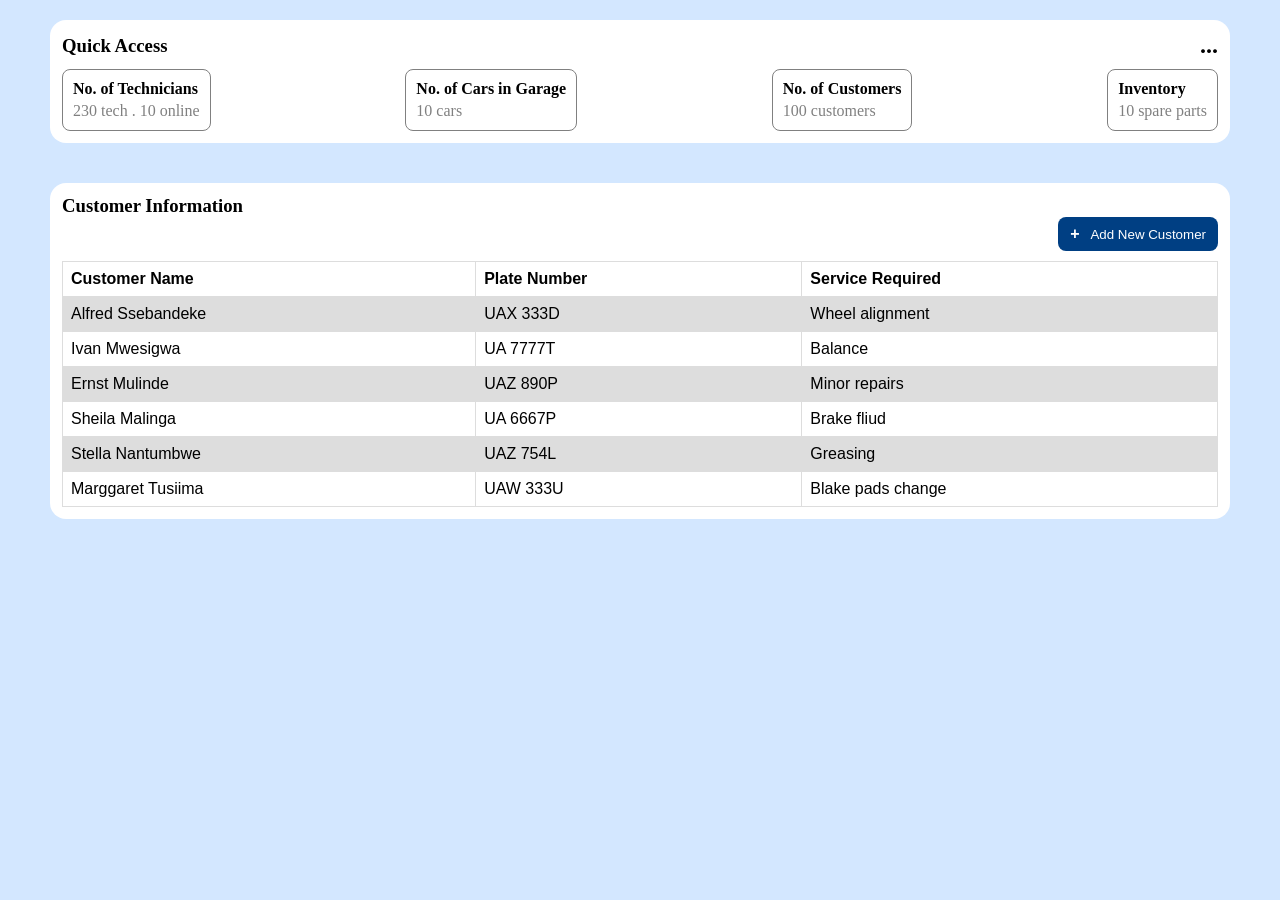
==== commit 211bbd3d: "merging index and readme.file" ====
--- a/index.html
+++ b/index.html
@@ -4,43 +4,177 @@
 <head>
     <meta charset="UTF-8">
     <meta name="viewport" content="width=device-width, initial-scale=1.0">
-    <title>OYERA SERVICE BAY</title>
-    <link rel="stylesheet" href="bootstrap/style.css">
-    <link rel="stylesheet" href="style.css">
+    <title>Oyera Bay Service - Dashboard</title>
 </head>
+<style>
+    *,
+    body {
+        margin: 0;
+        padding: 0;
+        box-sizing: border-box;
+    }
+
+    .container {
+        width: 100%;
+        height: 100vh;
+        background-color: rgb(211, 231, 255);
+        display: flex;
+        flex-direction: column;
+    }
+
+    .card-container, .table-section {
+        background-color: white;
+        margin: 20px 50px;
+        padding: 12px;
+        border-radius: 16px;
+        display: flex;
+        flex-direction: column;
+    }
+
+    #quick-access-section {
+        display: flex;
+        flex-direction: row;
+        justify-content: space-between;
+        align-items: center;
+        margin-bottom: 10px;
+    }
+
+    #cards-section {
+        display: flex;
+        justify-content: space-between;
+    }
+
+    #cards-section section {
+        padding: 10px;
+        border-width: 1px;
+        border-style: solid;
+        border-color: grey;
+        border-radius: 8px;
+    }
+
+    .card-title {
+        margin-bottom: 4px;
+        font-weight: bold;
+    }
+
+    .sub-title {
+        color: grey;
+    }
+
+    table {
+        font-family: arial, sans-serif;
+        border-collapse: collapse;
+        width: 100%;
+    }
+
+    td,
+    th {
+        border: 1px solid #dddddd;
+        text-align: left;
+        padding: 8px;
+    }
+
+    tr:nth-child(even) {
+        background-color: #dddddd;
+    }
+
+    #table-btn {
+        display: flex;
+        justify-content: end;
+        margin-bottom: 10px;
+    }
+
+    button {
+        padding: 8px 12px;
+        background-color: rgb(0, 63, 131);
+        color: white;
+        border: none;
+        border-radius: 8px;
+        cursor: pointer;
+    }
+
+    .icon{
+        font-size: 16px;
+        font-weight: bold;
+        margin-right: 8px;
+    }
+
+    .more {
+        font-size: 24px;
+        font-weight: bold;
+    }
+</style>
 
 <body>
-    <div class="login-container">
-        <div class="login-img text-bg-dark">
-  <img src="images/mechanics.png" class="card-img" alt="...">
-  
-  <div class="card-img-overlay">
-    <h2 class="card-text">WELCOME TO OYERA SERVICE BAY TECHNICIAN PORTAL</h2>
+    <div class="container">
+        <div class="card-container">
+            <div id="quick-access-section">
+                <h3>Quick Access</h3>
+                <p class="more">...</p>
+            </div>
+            <div id="cards-section">
+                <section>
+                    <p class="card-title">No. of Technicians</p>
+                    <p class="sub-title"><span>230 tech .</span> 10 online</p>
+                </section>
+                <section>
+                    <p class="card-title">No. of Cars in Garage</p>
+                    <p class="sub-title"><span>10 cars</span></p>
+                </section>
+                <section>
+                    <p class="card-title">No. of Customers</p>
+                    <p class="sub-title">100 customers</p>
+                </section>
+                <section>
+                    <p class="card-title">Inventory</p>
+                    <p class="sub-title"><span>10 spare parts</span></p>
+                </section>
+            </div>
+        </div>
+        <div class="table-section">
+            <h3>Customer Information</h3>
+            <div id="table-btn">
+                <button type="button"><span class="icon">+</span> Add New Customer</button>
+            </div>
     
-  </div>
-</div>
-
-        <div class="login-form">
-            <h2>LOGIN</h2>
-            <form>
-                <div class="mb-3">
-                    <label for="exampleInputEmail1" class="form-label">Email address</label>
-                    <input type="email" class="form-control" id="exampleInputEmail1" aria-describedby="emailHelp">
-                    
-                </div>
-                <div class="mb-3">
-                    <label for="exampleInputPassword1" class="form-label">Password</label>
-                    <input type="password" class="form-control" id="exampleInputPassword1">
-                </div>
-                <div class="mb-3 form-check">
-                    <input type="checkbox" class="form-check-input" id="exampleCheck1">
-                    <label class="form-check-label" for="exampleCheck1">Remember Me</label>
-                </div>
-                <a href="dashboard.html"><button type="button" class="btn-login" >Submit</button></a>
-            </form>
-
+            <table>
+                <tr>
+                    <th>Customer Name</th>
+                    <th>Plate Number</th>
+                    <th>Service Required</th>
+                </tr>
+                <tr>
+                    <td>Alfred Ssebandeke</td>
+                    <td>UAX 333D</td>
+                    <td>Wheel alignment</td>
+                </tr>
+                <tr>
+                    <td>Ivan Mwesigwa</td>
+                    <td>UA 7777T</td>
+                    <td>Balance</td>
+                </tr>
+                <tr>
+                    <td>Ernst Mulinde</td>
+                    <td>UAZ 890P</td>
+                    <td>Minor repairs</td>
+                </tr>
+                <tr>
+                    <td>Sheila Malinga</td>
+                    <td>UA 6667P</td>
+                    <td>Brake fliud</td>
+                </tr>
+                <tr>
+                    <td>Stella Nantumbwe</td>
+                    <td>UAZ 754L</td>
+                    <td>Greasing</td>
+                </tr>
+                <tr>
+                    <td>Marggaret Tusiima</td>
+                    <td>UAW 333U</td>
+                    <td>Blake pads change</td>
+                </tr>
+            </table>
         </div>
-
     </div>
 </body>
 
